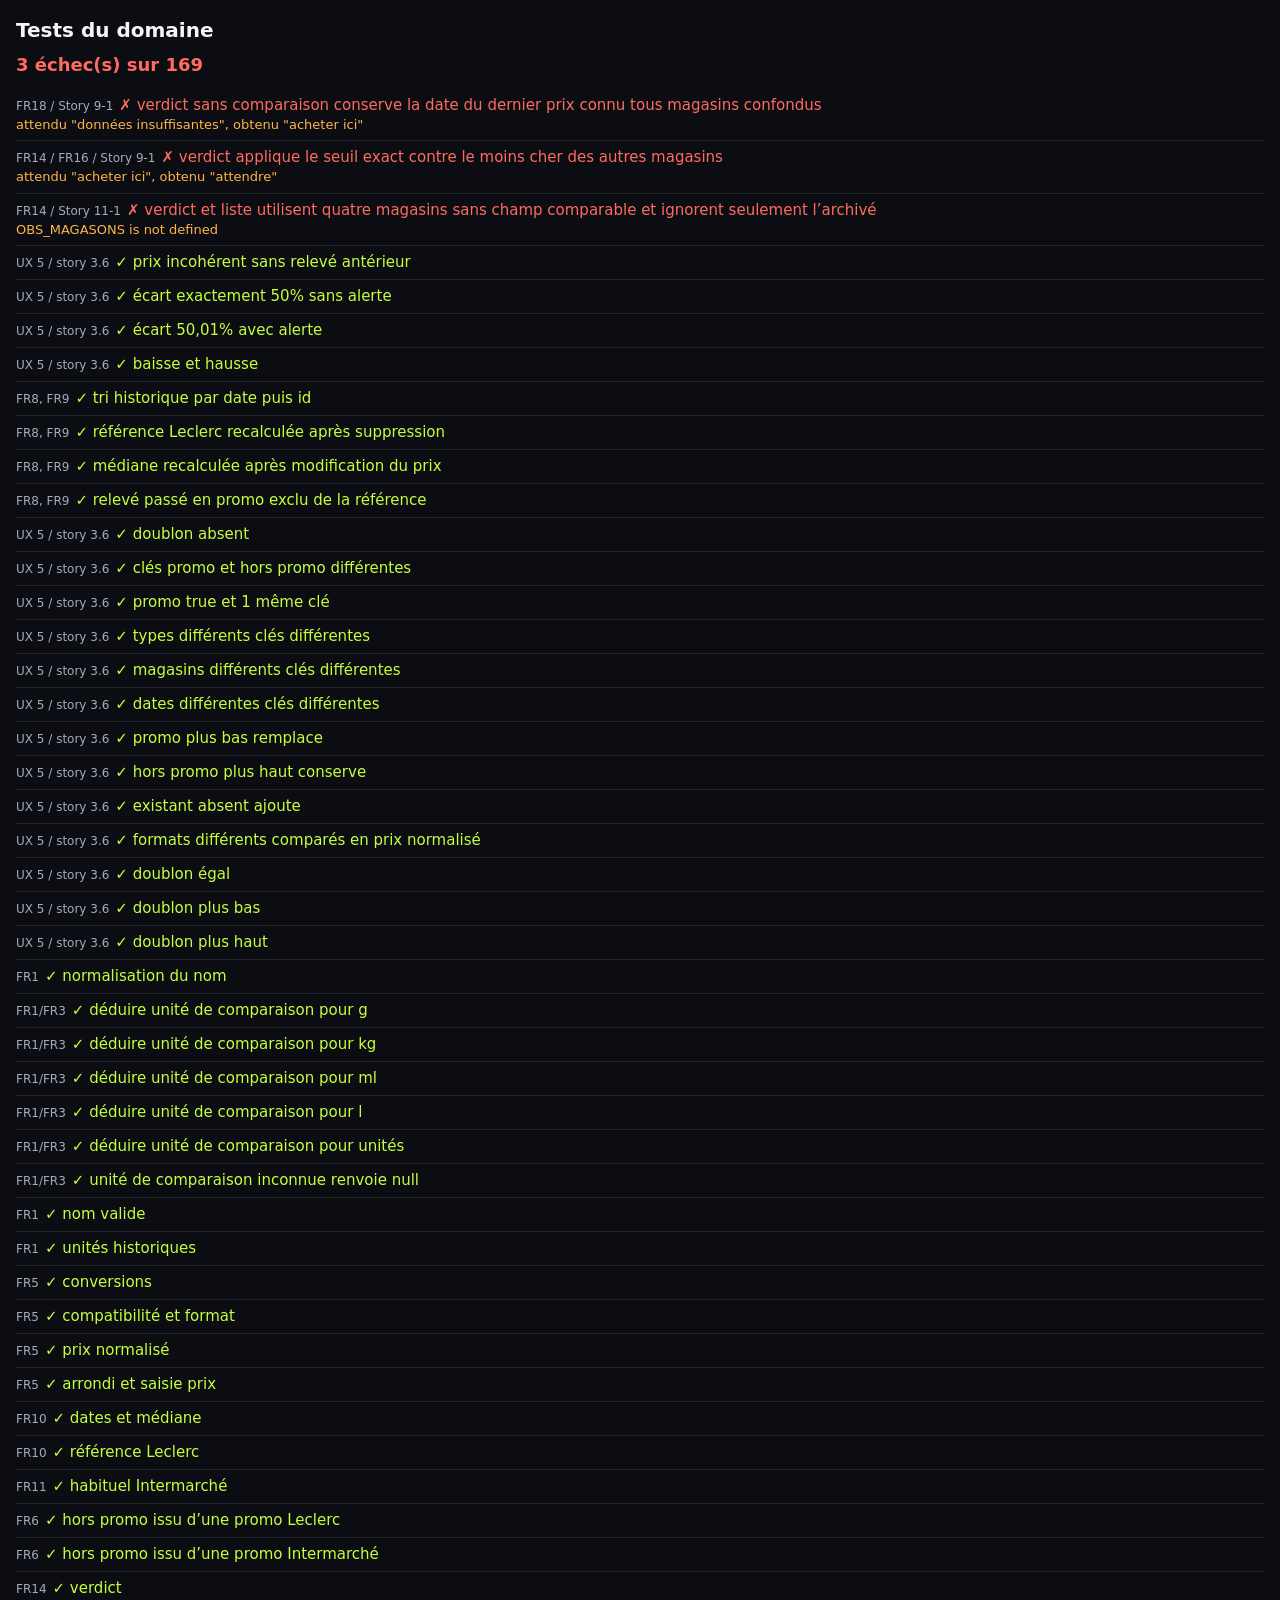
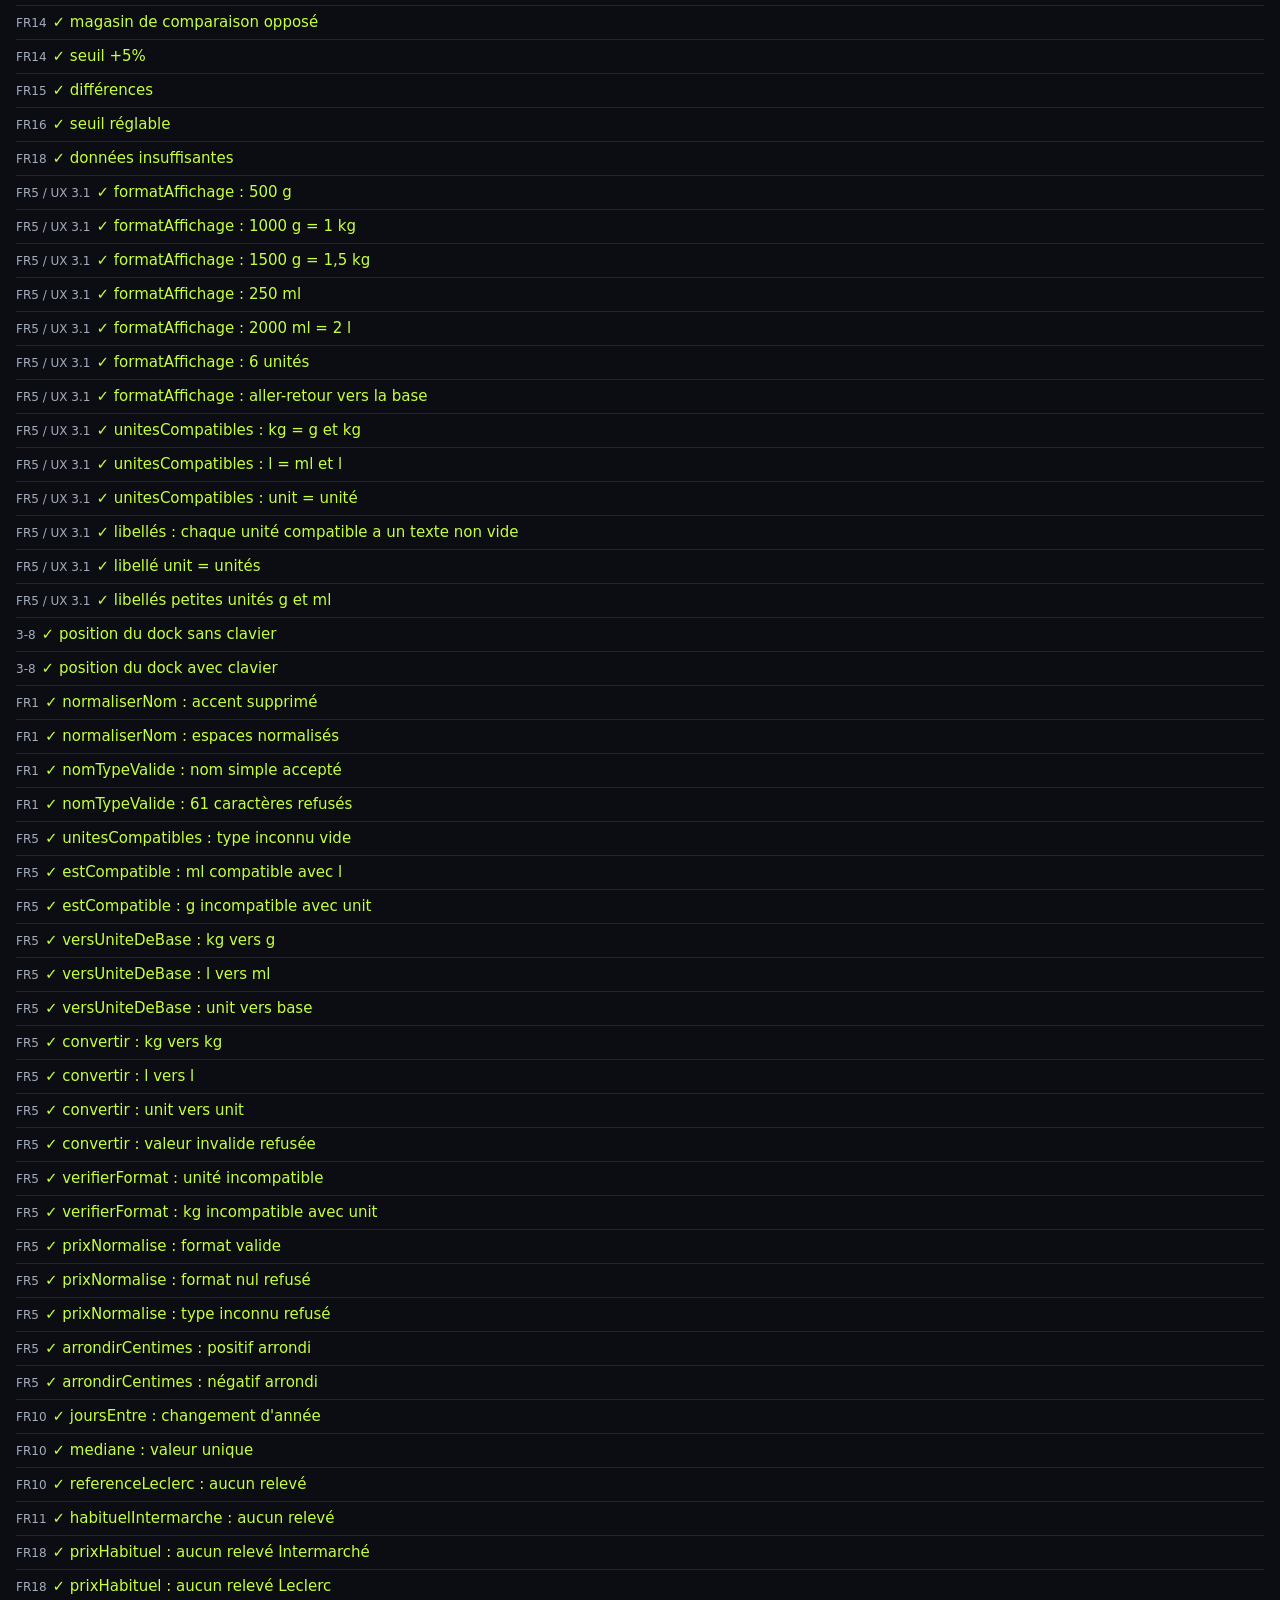
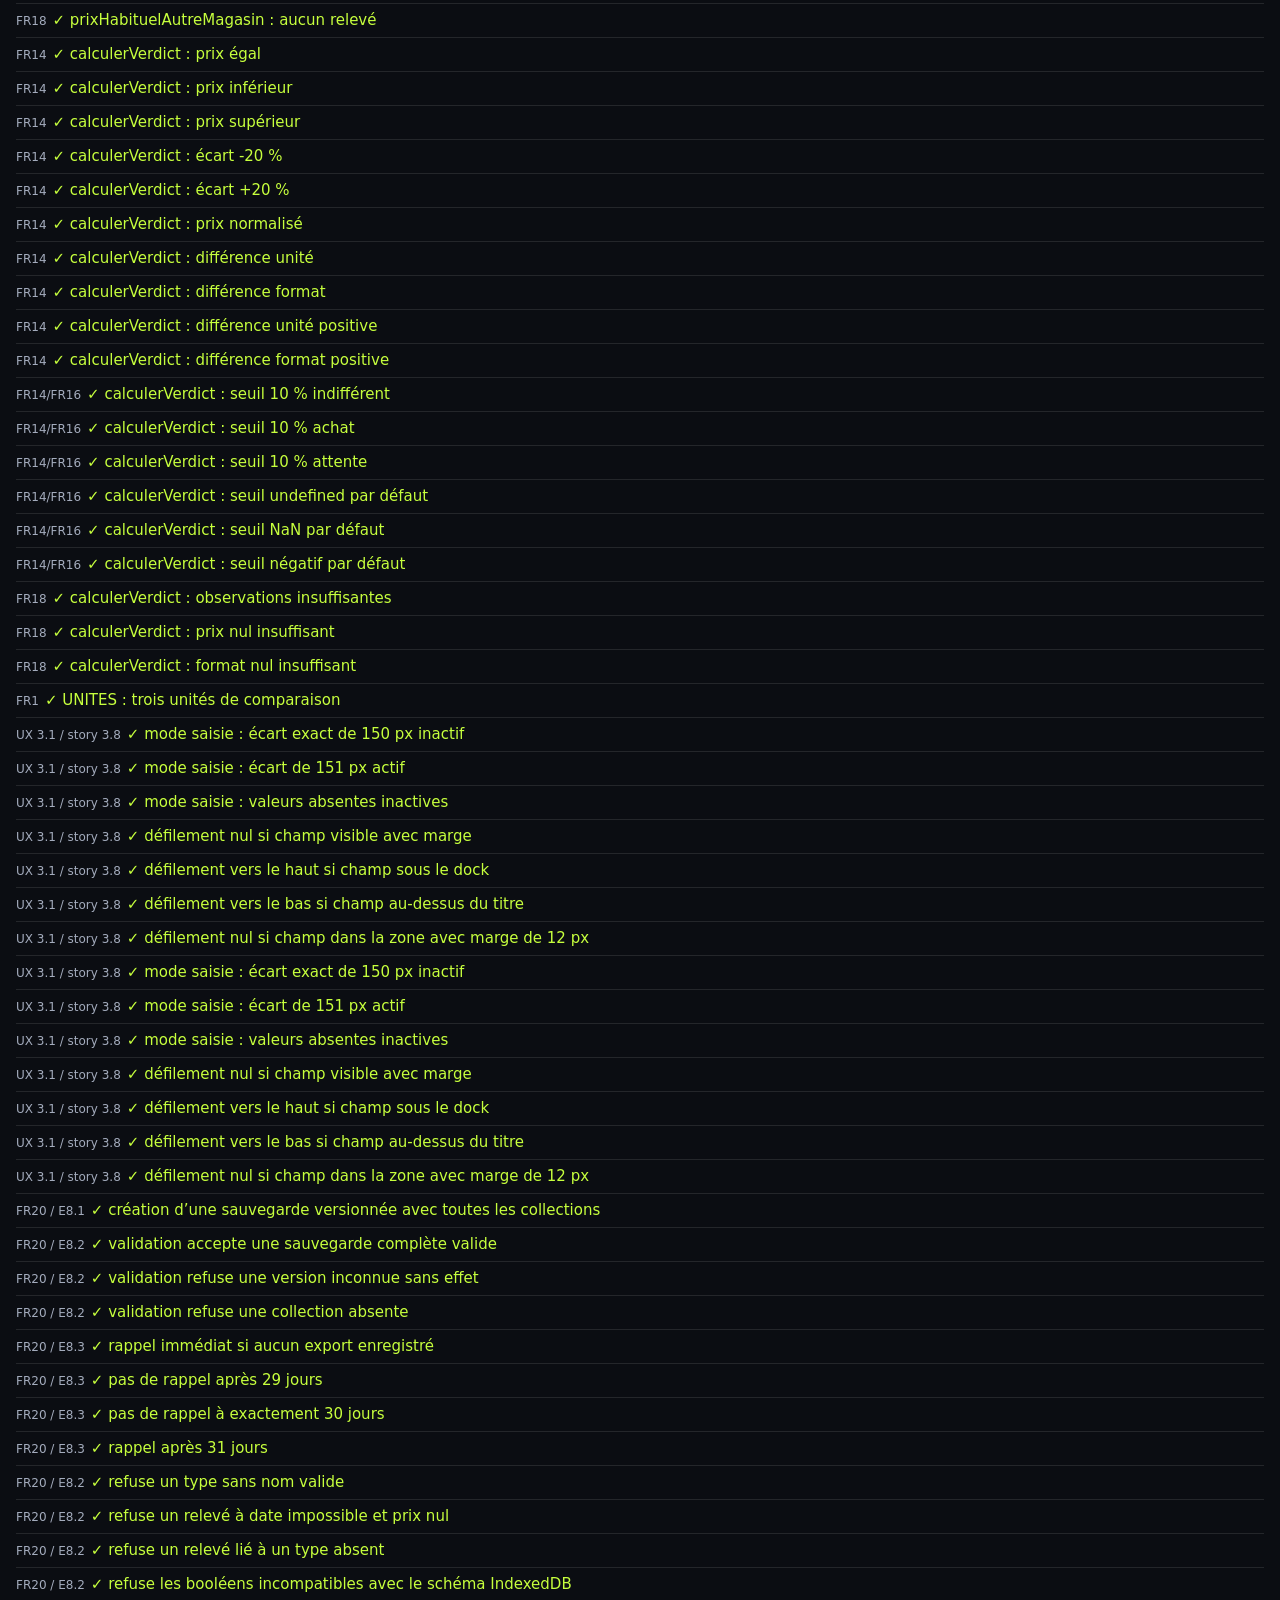
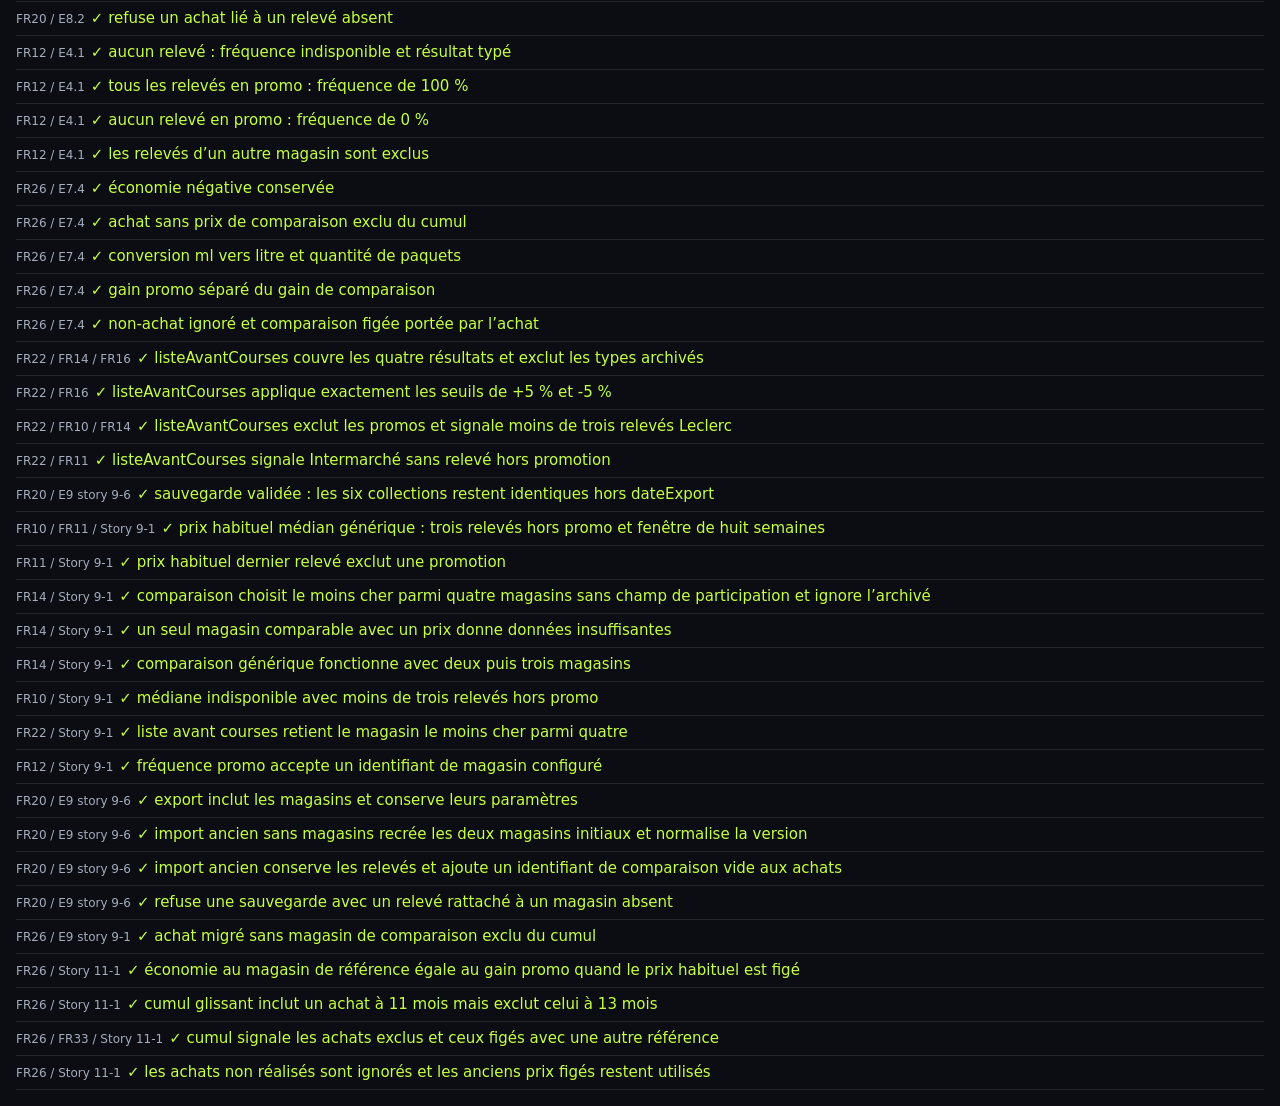
==== tests.html @ b7e66ee5 "Lot J — 11-1 : comparaisons et cumuls d’économies" ====
<!DOCTYPE html>
<html lang="fr">
<head><meta charset="utf-8"><meta name="viewport" content="width=device-width, initial-scale=1"><title>Tests du domaine</title>
<style>
body { font: 15px/1.4 system-ui, sans-serif; background:#0B0D12; color:#F4F6FA; margin:0; padding:16px; }
h1 { font-size:20px; margin:0 0 8px; } #bilan { font-size:18px; font-weight:700; margin-bottom:12px; }
#bilan.ok,.ok { color:#C6FF3D; } #bilan.ko,.ko { color:#FF6B5E; } ul { list-style:none; padding:0; margin:0; }
li { padding:6px 0; border-bottom:1px solid rgba(255,255,255,.1); } .exi { color:#A4ACBD; font-size:12px; margin-right:6px; } .msg { display:block; font-size:13px; color:#FFB547; }
</style></head>
<body><h1>Tests du domaine</h1><div id="bilan">…</div><ul id="liste"></ul>
<script type="module">
const calculerPositionDock = await import('./domain.js').then(m => m.calculerPositionDock);
import { creerSauvegarde, validerSauvegarde, etatRappelExport } from './backup.js';
import { frequencePromos } from './domain.js';
import { modeSaisieActif, positionDefilement, VERDICT, UNITES, LIBELLE_UNITE, normaliserNom, nomTypeValide, deduireUniteComparaison, unitesCompatibles, estCompatible, versUniteDeBase, convertir, verifierFormat, arrondirCentimes, analyserPrixSaisie, formaterPrixEuros, formaterPrixNormalise, prixNormalise, joursEntre, mediane,  estPrixIncoherent, decisionDoublon, analyserDoublon, cleDoublon, formatAffichage, trierReleves, prixHabituelMagasin, trouverMagasinComparaison, calculerVerdictMagasins, listeAvantCoursesMagasins } from './domain.js';
const { calculerEconomieRealisee, calculerEconomieSur12Mois, calculerEconomieDepuisDebut, calculerEconomieParType, compterAchatsExclus, compterAchatsAutreMagasinReference } = await import('./domain.js');
const resultats={reussis:0,echecs:0,details:[]},lignes=[]; function test(exigence,nom,fn){let msg=null;try{fn()}catch(e){msg=e.message}if(msg){resultats.echecs++;resultats.details.push(exigence+' '+nom+' : '+msg)}else resultats.reussis++;lignes.push({ok:!msg,exigence,nom,msg});}
function egal(a,b,msg=''){if(JSON.stringify(a)!==JSON.stringify(b))throw new Error(msg+' attendu '+JSON.stringify(b)+', obtenu '+JSON.stringify(a));}
function proche(a,b,eps=1e-6){if(typeof a!=='number'||Math.abs(a-b)>eps)throw new Error('attendu ≈ '+b+', obtenu '+a);}
const LE='leclerc', IM='intermarche', AUJ='2026-10-04';
const MAGASINS_PAR_DEFAUT_TEST=[
 {id:LE,nom:'Leclerc',modePrixHabituel:'mediane',comparable:true,archive:false,ordre:1},
 {id:IM,nom:'Intermarché',modePrixHabituel:'dernier',comparable:true,archive:false,ordre:2}
];
const referenceLeclerc=(obs,unit,date)=>prixHabituelMagasin(obs,MAGASINS_PAR_DEFAUT_TEST[0],unit,date);
const habituelIntermarche=(obs,unit,date=AUJ)=>{const r=prixHabituelMagasin(obs,MAGASINS_PAR_DEFAUT_TEST[1],unit,date);return r.ok?{ok:true,magasin:r.magasin,type:r.type,valeur:r.valeur,date:r.date}:{ok:false,raison:r.raison,nbReleves:r.nbReleves,dernierConnu:r.dernierConnu};};
const autreMagasin=id=>id===LE?IM:id===IM?LE:null;
const prixHabituel=(obs,id,unit,date)=>{const m=MAGASINS_PAR_DEFAUT_TEST.find(x=>x.id===id);return m?prixHabituelMagasin(obs,m,unit,date):{ok:false,raison:'magasin-inconnu',nbReleves:0,dernierConnu:null};};
const prixHabituelAutreMagasin=(obs,id,unit,date)=>{const r=trouverMagasinComparaison({observations:obs,magasins:MAGASINS_PAR_DEFAUT_TEST,magasinCourant:id,typeUnit:unit,aujourdhui:date});return r.ok?r.habituel:{ok:false,raison:r.raison,nbReleves:0,dernierConnu:null};};
const calculerVerdict=args=>{const r=calculerVerdictMagasins({...args,magasinCourant:args.magasin,magasins:MAGASINS_PAR_DEFAUT_TEST});return {...r,autreMagasin:r.magasinComparaison,habituelAutre:r.habituelComparaison};};
const listeAvantCourses=(types,obs,seuil,date)=>listeAvantCoursesMagasins(types,obs,MAGASINS_PAR_DEFAUT_TEST,seuil,date);
test('UX 5 / story 3.6','prix incohérent sans relevé antérieur',()=>egal(estPrixIncoherent(100, null),false));
test('UX 5 / story 3.6','écart exactement 50% sans alerte',()=>{egal(estPrixIncoherent(150,100),false);egal(estPrixIncoherent(50,100),false);});
test('UX 5 / story 3.6','écart 50,01% avec alerte',()=>egal(estPrixIncoherent(150.01,100),true));
test('UX 5 / story 3.6','baisse et hausse',()=>{egal(estPrixIncoherent(49,100),true);egal(estPrixIncoherent(149,100),false);egal(estPrixIncoherent(151,100),true);});
test('FR8, FR9','tri historique par date puis id',()=>{const r=trierReleves([{id:2,date:'2026-10-01'},{id:5,date:'2026-10-02'},{id:4,date:'2026-10-02'}]);egal(r.map(x=>x.id),[5,4,2]);});
test('FR8, FR9','référence Leclerc recalculée après suppression',()=>{const a=[{magasin:LE,date:'2026-09-01',prixCentimes:700,formatBase:1000},{magasin:LE,date:'2026-09-08',prixCentimes:900,formatBase:1000},{magasin:LE,date:'2026-09-15',prixCentimes:800,formatBase:1000}];egal(referenceLeclerc(a,'kg',AUJ).valeur,800);egal(referenceLeclerc(a.slice(1),'kg',AUJ).ok,false);});
test('FR8, FR9','médiane recalculée après modification du prix',()=>{const a=[{magasin:LE,date:'2026-09-01',prixCentimes:700,formatBase:1000},{magasin:LE,date:'2026-09-08',prixCentimes:900,formatBase:1000},{magasin:LE,date:'2026-09-15',prixCentimes:1100,formatBase:1000}];egal(referenceLeclerc(a,'kg',AUJ).valeur,900);a[1].prixCentimes=1000;egal(referenceLeclerc(a,'kg',AUJ).valeur,1000);});
test('FR8, FR9','relevé passé en promo exclu de la référence',()=>{const a=[{magasin:LE,date:'2026-09-01',prixCentimes:700,formatBase:1000},{magasin:LE,date:'2026-09-08',prixCentimes:900,formatBase:1000},{magasin:LE,date:'2026-09-15',prixCentimes:800,formatBase:1000},{magasin:LE,date:'2026-09-20',prixCentimes:100,formatBase:1000,promo:true}];egal(referenceLeclerc(a,'kg',AUJ).valeur,800);});
test('UX 5 / story 3.6','doublon absent',()=>egal(decisionDoublon(null,100),'ajouter'));
test('UX 5 / story 3.6','clés promo et hors promo différentes',()=>{const a=cleDoublon({type:1,magasin:LE,date:AUJ,promo:0}),b=cleDoublon({type:1,magasin:LE,date:AUJ,promo:1});if(JSON.stringify(a)===JSON.stringify(b))throw new Error('clés identiques');});
test('UX 5 / story 3.6','promo true et 1 même clé',()=>egal(cleDoublon({type:1,magasin:LE,date:AUJ,promo:true}),cleDoublon({type:1,magasin:LE,date:AUJ,promo:1})));
test('UX 5 / story 3.6','types différents clés différentes',()=>{const a=cleDoublon({type:1,magasin:LE,date:AUJ,promo:0}),b=cleDoublon({type:2,magasin:LE,date:AUJ,promo:0});if(JSON.stringify(a)===JSON.stringify(b))throw new Error('clés identiques');});
test('UX 5 / story 3.6','magasins différents clés différentes',()=>{const a=cleDoublon({type:1,magasin:LE,date:AUJ,promo:0}),b=cleDoublon({type:1,magasin:IM,date:AUJ,promo:0});if(JSON.stringify(a)===JSON.stringify(b))throw new Error('clés identiques');});
test('UX 5 / story 3.6','dates différentes clés différentes',()=>{const a=cleDoublon({type:1,magasin:LE,date:AUJ,promo:0}),b=cleDoublon({type:1,magasin:LE,date:'2026-10-05',promo:0});if(JSON.stringify(a)===JSON.stringify(b))throw new Error('clés identiques');});
test('UX 5 / story 3.6','promo plus bas remplace',()=>egal(analyserDoublon({prixCentimes:900,format:1000,promo:true},{prixCentimes:600,format:1000,promo:true},'kg').decision,'remplacer'));
test('UX 5 / story 3.6','hors promo plus haut conserve',()=>egal(analyserDoublon({prixCentimes:900,format:1000,promo:false},{prixCentimes:950,format:1000,promo:false},'kg').decision,'conserver'));
test('UX 5 / story 3.6','existant absent ajoute',()=>egal(analyserDoublon(null,{prixCentimes:600,format:1000,promo:true},'kg').decision,'ajouter'));
test('UX 5 / story 3.6','formats différents comparés en prix normalisé',()=>{const r=analyserDoublon({prixCentimes:450,format:500},{prixCentimes:800,format:1000},'kg');egal(r.nExistant,900);egal(r.nNouveau,800);egal(r.decision,'remplacer');});

test('UX 5 / story 3.6','doublon égal',()=>egal(decisionDoublon(100,100),'remplacer'));
test('UX 5 / story 3.6','doublon plus bas',()=>egal(decisionDoublon(100,90),'remplacer'));
test('UX 5 / story 3.6','doublon plus haut',()=>egal(decisionDoublon(100,110),'conserver'));
const obs=(magasin,date,prixCentimes,formatBase=1000,promo=false)=>({magasin,date,prixCentimes,formatBase,promo});
test('FR1','normalisation du nom',()=>{egal(normaliserNom('CAFÉ Moulu'),'cafe moulu');egal(normaliserNom('  café   moulu '),'cafe moulu');});
test('FR1/FR3','déduire unité de comparaison pour g',()=>egal(deduireUniteComparaison('g'),'kg'));
test('FR1/FR3','déduire unité de comparaison pour kg',()=>egal(deduireUniteComparaison('kg'),'kg'));
test('FR1/FR3','déduire unité de comparaison pour ml',()=>egal(deduireUniteComparaison('ml'),'l'));
test('FR1/FR3','déduire unité de comparaison pour l',()=>egal(deduireUniteComparaison('l'),'l'));
test('FR1/FR3','déduire unité de comparaison pour unités',()=>egal(deduireUniteComparaison('unit'),'unit'));
test('FR1/FR3','unité de comparaison inconnue renvoie null',()=>egal(deduireUniteComparaison('invalide'),null));
test('FR1','nom valide',()=>{egal(nomTypeValide('Café'),true);egal(nomTypeValide('   '),false);egal(nomTypeValide('a'.repeat(60)),true);egal(nomTypeValide('a'.repeat(61)),false);});
test('FR1','unités historiques',()=>egal(UNITES.join(','),'kg,l,unit'));
test('FR5','conversions',()=>{egal(versUniteDeBase(500,'g'),500);egal(versUniteDeBase(.5,'kg'),500);egal(versUniteDeBase(1.5,'l'),1500);egal(versUniteDeBase(6,'unit'),6);egal(convertir(500,'g','kg'),.5);egal(convertir(750,'ml','l'),.75);});
test('FR5','compatibilité et format',()=>{egal(unitesCompatibles('kg'),['g','kg']);egal(estCompatible('kg','g'),true);egal(estCompatible('kg','l'),false);egal(verifierFormat('kg',500,'g'),{ok:true,formatBase:500});});
test('FR5','prix normalisé',()=>{egal(prixNormalise(399,500,'kg'),{ok:true,centimesParUnite:798});egal(prixNormalise(250,500,'l'),{ok:true,centimesParUnite:500});});
test('FR5','arrondi et saisie prix',()=>{egal(arrondirCentimes(0.5),1);egal(arrondirCentimes(-.5),-1);egal(analyserPrixSaisie('7,98'),798);egal(analyserPrixSaisie('7.98'),798);egal(analyserPrixSaisie('7,999'),800);egal(analyserPrixSaisie('0'),null);egal(formaterPrixEuros(798),'7,98 €');egal(formaterPrixNormalise(798,'kg'),'7,98 €/kg');});
test('FR10','dates et médiane',()=>{egal(joursEntre('2026-08-09',AUJ),56);egal(joursEntre('2026-10-05',AUJ),-1);egal(Number.isNaN(joursEntre('2026-02-30','2026-03-01')),true);egal(mediane([700,900,720]),720);egal(mediane([700,720,740,760]),730);});
test('FR10','référence Leclerc',()=>{const o=[obs(LE,'2026-09-06',700),obs(LE,'2026-09-13',900),obs(LE,'2026-09-20',720),obs(LE,'2026-09-21',400,1000,true)];const r=referenceLeclerc(o,'kg',AUJ);egal(r.ok,true);egal(r.valeur,720);egal(r.nbReleves,3);});
test('FR11','habituel Intermarché',()=>{egal(habituelIntermarche([obs(IM,'2026-07-10',700),obs(IM,'2026-09-12',720),obs(IM,'2026-09-12',500,1000,true)],'kg'),{ok:true,magasin:IM,type:'dernier',valeur:720,date:'2026-09-12'});});
test('FR6','hors promo issu d’une promo Leclerc',()=>{const o=[obs(LE,'2026-09-01',600,1000,true),obs(LE,'2026-09-01',800,1000,false),obs(LE,'2026-09-10',900),obs(LE,'2026-09-20',700),obs(IM,'2026-09-12',1000)];const r=referenceLeclerc(o,'kg',AUJ);egal(r.ok,true);egal(r.valeur,800);});
test('FR6','hors promo issu d’une promo Intermarché',()=>{const o=[obs(IM,'2026-09-12',900,1000,true),obs(IM,'2026-09-12',1100,1000,false)];const r=habituelIntermarche(o,'kg');egal(r.ok,true);egal(r.valeur,1100);});
test('FR14','verdict',()=>{const o=[obs(IM,'2026-09-12',1000)];const v=calculerVerdict({prixCentimes:950,formatBase:1000,typeUnit:'kg',magasin:LE,observations:o,aujourdhui:AUJ,seuilPct:5});egal(v.resultat,VERDICT.ACHETER_ICI);proche(v.ecart,-.05);});
test('FR14','magasin de comparaison opposé',()=>{egal(autreMagasin(LE),IM);egal(autreMagasin(IM),LE);egal(autreMagasin('inconnu'),null);});
test('FR14','seuil +5%',()=>{const v=calculerVerdict({prixCentimes:1050,formatBase:1000,typeUnit:'kg',magasin:LE,observations:[obs(IM,'2026-09-12',1000)],aujourdhui:AUJ,seuilPct:5});egal(v.resultat,VERDICT.ATTENDRE);});
test('FR15','différences',()=>{const v=calculerVerdict({prixCentimes:400,formatBase:500,typeUnit:'kg',magasin:LE,observations:[obs(IM,'2026-09-12',1000)],aujourdhui:AUJ,seuilPct:5});egal(v.differenceUniteCentimes,-200);egal(v.differenceFormatCentimes,-100);});
test('FR16','seuil réglable',()=>{const o=[obs(IM,'2026-09-12',1000)];egal(calculerVerdict({prixCentimes:950,formatBase:1000,typeUnit:'kg',magasin:LE,observations:o,aujourdhui:AUJ,seuilPct:10}).resultat,VERDICT.INDIFFERENT);});
test('FR18','données insuffisantes',()=>{const v=calculerVerdict({prixCentimes:800,formatBase:1000,typeUnit:'kg',magasin:LE,observations:[],aujourdhui:AUJ,seuilPct:5});egal(v.resultat,VERDICT.INSUFFISANT);});
const verdictLe=(prixCentimes,extra={})=>calculerVerdict({prixCentimes,formatBase:1000,typeUnit:'kg',magasin:LE,observations:[obs(IM,'2026-09-12',1000)],aujourdhui:AUJ,seuilPct:5,...extra});
test('FR5 / UX 3.1','formatAffichage : 500 g',()=>egal(formatAffichage(500,'kg'),{valeur:'500',unite:'g'}));
test('FR5 / UX 3.1','formatAffichage : 1000 g = 1 kg',()=>egal(formatAffichage(1000,'kg'),{valeur:'1',unite:'kg'}));
test('FR5 / UX 3.1','formatAffichage : 1500 g = 1,5 kg',()=>egal(formatAffichage(1500,'kg'),{valeur:'1,5',unite:'kg'}));
test('FR5 / UX 3.1','formatAffichage : 250 ml',()=>egal(formatAffichage(250,'l'),{valeur:'250',unite:'ml'}));
test('FR5 / UX 3.1','formatAffichage : 2000 ml = 2 l',()=>egal(formatAffichage(2000,'l'),{valeur:'2',unite:'l'}));
test('FR5 / UX 3.1','formatAffichage : 6 unités',()=>egal(formatAffichage(6,'unit'),{valeur:'6',unite:'unit'}));
test('FR5 / UX 3.1','formatAffichage : aller-retour vers la base',()=>{for(const [base,type] of [[500,'kg'],[1000,'kg'],[1500,'kg'],[250,'l'],[2000,'l'],[6,'unit']]){const a=formatAffichage(base,type);egal(versUniteDeBase(Number(a.valeur.replace(',','.')),a.unite),base);}});
test('FR5 / UX 3.1','unitesCompatibles : kg = g et kg',()=>egal(unitesCompatibles('kg'),['g','kg']));
test('FR5 / UX 3.1','unitesCompatibles : l = ml et l',()=>egal(unitesCompatibles('l'),['ml','l']));
test('FR5 / UX 3.1','unitesCompatibles : unit = unité',()=>egal(unitesCompatibles('unit'),['unit']));
test('FR5 / UX 3.1','libellés : chaque unité compatible a un texte non vide',()=>{for(const type of UNITES)for(const u of unitesCompatibles(type))if(typeof LIBELLE_UNITE[u]!=='string'||!LIBELLE_UNITE[u].trim())throw new Error('libellé absent pour '+u);});
test('FR5 / UX 3.1','libellé unit = unités',()=>egal(LIBELLE_UNITE.unit,'unités'));
test('FR5 / UX 3.1','libellés petites unités g et ml',()=>egal([LIBELLE_UNITE.g,LIBELLE_UNITE.ml],['g','ml']));
test('3-8','position du dock sans clavier',()=>{if(typeof calculerPositionDock!=='function')throw new Error('fonction calculerPositionDock absente');egal(calculerPositionDock({hauteurFenetre:844,offsetTop:0,hauteurVisible:844,hauteurDock:150,hauteurOnglets:76,zoneSecurite:12}),{clavierInset:0,bottomDock:100,topDock:594,bottomAnnulation:278});});
test('3-8','position du dock avec clavier',()=>{if(typeof calculerPositionDock!=='function')throw new Error('fonction calculerPositionDock absente');egal(calculerPositionDock({hauteurFenetre:844,offsetTop:0,hauteurVisible:500,hauteurDock:150,hauteurOnglets:76,zoneSecurite:12}),{clavierInset:344,bottomDock:444,topDock:250,bottomAnnulation:622});});
const extraTests=[
()=>egal(normaliserNom('Café'),'cafe'),()=>egal(normaliserNom('  A  B  '),'a b'),()=>egal(nomTypeValide('x'),true),()=>egal(nomTypeValide('a'.repeat(61)),false),
()=>egal(unitesCompatibles('xx'),[]),()=>egal(estCompatible('l','ml'),true),()=>egal(estCompatible('unit','g'),false),()=>egal(versUniteDeBase(2,'kg'),2000),()=>egal(versUniteDeBase(2,'l'),2000),()=>egal(versUniteDeBase(1,'unit'),1),
()=>egal(convertir(1,'kg','kg'),1),()=>egal(convertir(1,'l','l'),1),()=>egal(convertir(1,'unit','unit'),1),()=>egal(convertir(NaN,'kg','g'),null),()=>egal(verifierFormat('l',500,'g').erreur,'format-incompatible'),()=>egal(verifierFormat('unit',2,'kg').erreur,'format-incompatible'),
()=>egal(prixNormalise(399,500,'kg').ok,true),()=>egal(prixNormalise(399,0,'kg').erreur,'format-invalide'),()=>egal(prixNormalise(399,500,'xx').erreur,'type-inconnu'),()=>egal(arrondirCentimes(332.4),332),()=>egal(arrondirCentimes(-332.4),-332),
()=>egal(joursEntre('2025-12-31','2026-01-01'),1),()=>egal(mediane([5]),5),()=>egal(referenceLeclerc([],'kg',AUJ).dernierConnu,null),()=>egal(habituelIntermarche([],'kg').dernierConnu,null),()=>egal(prixHabituel([],IM,'kg',AUJ).ok,false),
()=>egal(prixHabituel([],LE,'kg',AUJ).ok,false),()=>egal(prixHabituelAutreMagasin([],LE,'kg',AUJ).ok,false),()=>egal(verdictLe(1000).resultat,VERDICT.INDIFFERENT),()=>egal(verdictLe(900).resultat,VERDICT.ACHETER_ICI),()=>egal(verdictLe(1100).resultat,VERDICT.ATTENDRE),
()=>proche(verdictLe(800).ecart,-.2),()=>proche(verdictLe(1200).ecart,.2),()=>egal(verdictLe(400,{formatBase:500}).prixJourNormalise,800),()=>egal(verdictLe(400,{formatBase:500}).differenceUniteCentimes,-200),()=>egal(verdictLe(400,{formatBase:500}).differenceFormatCentimes,-100),
()=>egal(verdictLe(600,{formatBase:500}).differenceUniteCentimes,200),()=>egal(verdictLe(600,{formatBase:500}).differenceFormatCentimes,100),()=>egal(verdictLe(950,{seuilPct:10}).resultat,VERDICT.INDIFFERENT),()=>egal(verdictLe(890,{seuilPct:10}).resultat,VERDICT.ACHETER_ICI),()=>egal(verdictLe(1100,{seuilPct:10}).resultat,VERDICT.ATTENDRE),
()=>egal(verdictLe(950,{seuilPct:undefined}).resultat,VERDICT.ACHETER_ICI),()=>egal(verdictLe(950,{seuilPct:NaN}).resultat,VERDICT.ACHETER_ICI),()=>egal(verdictLe(951,{seuilPct:-3}).resultat,VERDICT.INDIFFERENT),()=>egal(verdictLe(800,{observations:[]}).resultat,VERDICT.INSUFFISANT),()=>egal(verdictLe(0).resultat,VERDICT.INSUFFISANT),()=>egal(verdictLe(800,{formatBase:0}).resultat,VERDICT.INSUFFISANT),()=>egal(UNITES.length,3)
];extraTests.forEach((fn,i)=>test(i<4?'FR1':i<21?'FR5':i<24?'FR10':i<25?'FR11':i<28?'FR18':i<38?'FR14':i<44?'FR14/FR16':i<47?'FR18':'FR1',["normaliserNom : accent supprimé","normaliserNom : espaces normalisés","nomTypeValide : nom simple accepté","nomTypeValide : 61 caractères refusés","unitesCompatibles : type inconnu vide","estCompatible : ml compatible avec l","estCompatible : g incompatible avec unit","versUniteDeBase : kg vers g","versUniteDeBase : l vers ml","versUniteDeBase : unit vers base","convertir : kg vers kg","convertir : l vers l","convertir : unit vers unit","convertir : valeur invalide refusée","verifierFormat : unité incompatible","verifierFormat : kg incompatible avec unit","prixNormalise : format valide","prixNormalise : format nul refusé","prixNormalise : type inconnu refusé","arrondirCentimes : positif arrondi","arrondirCentimes : négatif arrondi","joursEntre : changement d'année","mediane : valeur unique","referenceLeclerc : aucun relevé","habituelIntermarche : aucun relevé","prixHabituel : aucun relevé Intermarché","prixHabituel : aucun relevé Leclerc","prixHabituelAutreMagasin : aucun relevé","calculerVerdict : prix égal","calculerVerdict : prix inférieur","calculerVerdict : prix supérieur","calculerVerdict : écart -20 %","calculerVerdict : écart +20 %","calculerVerdict : prix normalisé","calculerVerdict : différence unité","calculerVerdict : différence format","calculerVerdict : différence unité positive","calculerVerdict : différence format positive","calculerVerdict : seuil 10 % indifférent","calculerVerdict : seuil 10 % achat","calculerVerdict : seuil 10 % attente","calculerVerdict : seuil undefined par défaut","calculerVerdict : seuil NaN par défaut","calculerVerdict : seuil négatif par défaut","calculerVerdict : observations insuffisantes","calculerVerdict : prix nul insuffisant","calculerVerdict : format nul insuffisant","UNITES : trois unités de comparaison"][i],fn));

/* UX 3.1 / story 3.8 — mode clavier et défilement */
test('UX 3.1 / story 3.8','mode saisie : écart exact de 150 px inactif',()=>egal(modeSaisieActif(800,650),false));
test('UX 3.1 / story 3.8','mode saisie : écart de 151 px actif',()=>egal(modeSaisieActif(800,649),true));
test('UX 3.1 / story 3.8','mode saisie : valeurs absentes inactives',()=>{egal(modeSaisieActif(undefined,500),false);egal(modeSaisieActif(800,undefined),false);});
test('UX 3.1 / story 3.8','défilement nul si champ visible avec marge',()=>egal(positionDefilement({top:120,bottom:180},100,300,12),0));
test('UX 3.1 / story 3.8','défilement vers le haut si champ sous le dock',()=>egal(positionDefilement({top:260,bottom:320},100,300,12),32));
test('UX 3.1 / story 3.8','défilement vers le bas si champ au-dessus du titre',()=>egal(positionDefilement({top:60,bottom:100},100,300,12),-52));
test('UX 3.1 / story 3.8','défilement nul si champ dans la zone avec marge de 12 px',()=>egal(positionDefilement({top:112,bottom:288},100,300,12),0));

/* UX 3.1 / story 3.8 — mode clavier et défilement */
test('UX 3.1 / story 3.8','mode saisie : écart exact de 150 px inactif',()=>egal(modeSaisieActif(800,650),false));
test('UX 3.1 / story 3.8','mode saisie : écart de 151 px actif',()=>egal(modeSaisieActif(800,649),true));
test('UX 3.1 / story 3.8','mode saisie : valeurs absentes inactives',()=>{egal(modeSaisieActif(undefined,500),false);egal(modeSaisieActif(800,undefined),false);});
test('UX 3.1 / story 3.8','défilement nul si champ visible avec marge',()=>egal(positionDefilement({top:120,bottom:180},100,300,12),0));
test('UX 3.1 / story 3.8','défilement vers le haut si champ sous le dock',()=>egal(positionDefilement({top:260,bottom:320},100,300,12),32));
test('UX 3.1 / story 3.8','défilement vers le bas si champ au-dessus du titre',()=>egal(positionDefilement({top:60,bottom:100},100,300,12),-52));
test('UX 3.1 / story 3.8','défilement nul si champ dans la zone avec marge de 12 px',()=>egal(positionDefilement({top:112,bottom:288},100,300,12),0));
/* FR20 / E8.1 — export JSON versionné et validation avant restauration */

test('FR20 / E8.1','création d’une sauvegarde versionnée avec toutes les collections',()=>{const p=creerSauvegarde({schemaVersion:1,types:[{id:1}],articles:[{codeBarres:'123'}],releves:[{id:2}],achats:[{id:3}],reglages:[{cle:'seuilIndifference',valeur:5}],dateExport:'2026-10-10'});egal(p.schemaVersion,1);egal(p.types.length,1);egal(p.articles.length,1);egal(p.releves.length,1);egal(p.achats.length,1);egal(p.reglages.length,1);egal(p.magasins.length,0);egal(p.dateExport,'2026-10-10');});
test('FR20 / E8.2','validation accepte une sauvegarde complète valide',()=>{const p={schemaVersion:1,dateExport:'2026-10-10',types:[],articles:[],releves:[],achats:[],reglages:[],magasins:[{id:'leclerc',nom:'Leclerc',nomNormalise:'leclerc',enseigne:'Leclerc',localisation:'',couleur:'#5B8CFF',modePrixHabituel:'mediane',comparable:true,archive:false,ordre:1},{id:'intermarche',nom:'Intermarché',nomNormalise:'intermarche',enseigne:'Intermarché',localisation:'',couleur:'#FF6B5E',modePrixHabituel:'dernier',comparable:true,archive:false,ordre:2}]};const r=validerSauvegarde(p,1);egal(r.ok,true);});
test('FR20 / E8.2','validation refuse une version inconnue sans effet',()=>{const p={schemaVersion:99,dateExport:'2026-10-10',types:[],articles:[],releves:[],achats:[],reglages:[]};const r=validerSauvegarde(p,1);egal(r.ok,false);if(!r.erreur)throw new Error('message d’erreur absent');});
test('FR20 / E8.2','validation refuse une collection absente',()=>{const p={schemaVersion:1,dateExport:'2026-10-10',types:[],articles:[],releves:[],achats:[],reglages:[]};delete p.achats;egal(validerSauvegarde(p,1).ok,false);});
/* FR20 / E8.3 — rappel d'export calculé sur des dates simulées */
test('FR20 / E8.3','rappel immédiat si aucun export enregistré',()=>egal(etatRappelExport(null,'2026-10-10',30),'jamais'));
test('FR20 / E8.3','pas de rappel après 29 jours',()=>egal(etatRappelExport('2026-09-11','2026-10-10',30),'ok'));
test('FR20 / E8.3','pas de rappel à exactement 30 jours',()=>egal(etatRappelExport('2026-09-10','2026-10-10',30),'ok'));
test('FR20 / E8.3','rappel après 31 jours',()=>egal(etatRappelExport('2026-09-09','2026-10-10',30),'retard'));
/* FR12 / E4.1 — fréquence des promotions par magasin */
/* Relecture adverse E8.2 : la validation doit contrôler les enregistrements, pas seulement les tableaux. */
test('FR20 / E8.2','refuse un type sans nom valide',()=>{const p={schemaVersion:1,dateExport:'2026-10-11',types:[{id:1,nom:'',nomNormalise:'',unite:'kg',archive:0}],articles:[],releves:[],achats:[],reglages:[]};egal(validerSauvegarde(p,1).ok,false);});
test('FR20 / E8.2','refuse un relevé à date impossible et prix nul',()=>{const p={schemaVersion:1,dateExport:'2026-10-11',types:[],articles:[],releves:[{id:1,type:1,magasin:'leclerc',date:'2026-02-30',prixCentimes:0,format:1000,promo:0}],achats:[],reglages:[]};egal(validerSauvegarde(p,1).ok,false);});
test('FR20 / E8.2','refuse un relevé lié à un type absent',()=>{const p={schemaVersion:1,dateExport:'2026-10-11',types:[],articles:[],releves:[{id:1,type:99,magasin:'leclerc',date:'2026-10-10',prixCentimes:100,format:1000,promo:0}],achats:[],reglages:[]};egal(validerSauvegarde(p,1).ok,false);});
test('FR20 / E8.2','refuse les booléens incompatibles avec le schéma IndexedDB',()=>{const p={schemaVersion:1,dateExport:'2026-10-11',types:[{id:1,nom:'Café',nomNormalise:'cafe',unite:'kg',archive:0}],articles:[],releves:[{id:1,type:1,magasin:'leclerc',date:'2026-10-10',prixCentimes:100,format:1000,promo:true}],achats:[],reglages:[]};egal(validerSauvegarde(p,1).ok,false);});
test('FR20 / E8.2','refuse un achat lié à un relevé absent',()=>{const p={schemaVersion:1,dateExport:'2026-10-11',types:[{id:1,nom:'Café',nomNormalise:'cafe',unite:'kg',archive:0}],articles:[],releves:[],achats:[{id:1,type:1,observation:99,magasin:'leclerc',date:'2026-10-10',achete:1,quantite:1,prixPayeCentimes:100,format:1000,prixComparaisonCentimes:null,prixHabituelMemeMagasinCentimes:null}],reglages:[]};egal(validerSauvegarde(p,1).ok,false);});
test('FR12 / E4.1','aucun relevé : fréquence indisponible et résultat typé',()=>{const r=frequencePromos([],'leclerc');egal(r.ok,false);egal(r.raison,'aucun-releve');egal(r.nbReleves,0);egal(r.pourcentage,null);});
test('FR12 / E4.1','tous les relevés en promo : fréquence de 100 %',()=>{const r=frequencePromos([{magasin:'leclerc',promo:1},{magasin:'leclerc',promo:true},{magasin:'leclerc',promo:1}],'leclerc');egal(r.ok,true);egal(r.nbPromos,3);egal(r.nbReleves,3);egal(r.pourcentage,100);});
test('FR12 / E4.1','aucun relevé en promo : fréquence de 0 %',()=>{const r=frequencePromos([{magasin:'intermarche',promo:0},{magasin:'intermarche',promo:false}],'intermarche');egal(r.ok,true);egal(r.nbPromos,0);egal(r.nbReleves,2);egal(r.pourcentage,0);});
test('FR12 / E4.1','les relevés d’un autre magasin sont exclus',()=>{const r=frequencePromos([{magasin:'leclerc',promo:1},{magasin:'intermarche',promo:0}],'leclerc');egal(r.nbPromos,1);egal(r.nbReleves,1);});
test('FR26 / E7.4','économie négative conservée',()=>{const r=calculerEconomieRealisee({achete:1,quantite:1,prixPayeCentimes:1200,format:1000,prixComparaisonCentimes:1000,prixHabituelMemeMagasinCentimes:1500},'kg');egal(r.ok,true);egal(r.compte,true);egal(r.economieCentimes,-200);});
test('FR26 / E7.4','achat sans prix de comparaison exclu du cumul',()=>{const r=calculerEconomieRealisee({achete:1,quantite:2,prixPayeCentimes:300,format:500,prixComparaisonCentimes:null,prixHabituelMemeMagasinCentimes:400},'kg');egal(r.ok,true);egal(r.compte,false);egal(r.exclu,true);egal(r.raison,'comparaison-indisponible');});
test('FR26 / E7.4','conversion ml vers litre et quantité de paquets',()=>{const r=calculerEconomieRealisee({achete:1,quantite:2,prixPayeCentimes:150,format:500,prixComparaisonCentimes:400,prixHabituelMemeMagasinCentimes:400},'l');egal(r.ok,true);egal(r.economieCentimes,100);});
test('FR26 / E7.4','gain promo séparé du gain de comparaison',()=>{const r=calculerEconomieRealisee({achete:1,quantite:2,prixPayeCentimes:200,format:500,prixComparaisonCentimes:500,prixHabituelMemeMagasinCentimes:600},'kg');egal(r.economieCentimes,100);egal(r.gainPromoCentimes,200);});
test('FR26 / E7.4','non-achat ignoré et comparaison figée portée par l’achat',()=>{const non=calculerEconomieRealisee({achete:0,quantite:5,prixPayeCentimes:100,format:1000,prixComparaisonCentimes:500,prixHabituelMemeMagasinCentimes:600},'kg');egal(non.compte,false);egal(non.raison,'non-achat');const achat=calculerEconomieRealisee({achete:1,quantite:1,prixPayeCentimes:300,format:1000,prixComparaisonCentimes:500,prixHabituelMemeMagasinCentimes:null},'kg');egal(achat.economieCentimes,200);egal(achat.gainPromoCentimes,null);});

 // FR22 / FR14 / FR16 — liste comparative avant les courses.
const typesListe=[{id:101,unite:'kg',archive:0},{id:102,unite:'kg',archive:0},{id:103,unite:'kg',archive:0},{id:104,unite:'kg',archive:0},{id:105,unite:'kg',archive:1}];
const obsListe=[
 ...[1,2,3].map(n=>({type:101,magasin:LE,date:'2026-10-0'+n,prixCentimes:100,format:1000,promo:0})),{type:101,magasin:IM,date:'2026-10-03',prixCentimes:120,format:1000,promo:0},
 ...[1,2,3].map(n=>({type:102,magasin:LE,date:'2026-10-0'+n,prixCentimes:100,format:1000,promo:0})),{type:102,magasin:IM,date:'2026-10-03',prixCentimes:90,format:1000,promo:0},
 ...[1,2,3].map(n=>({type:103,magasin:LE,date:'2026-10-0'+n,prixCentimes:100,format:1000,promo:0})),{type:103,magasin:IM,date:'2026-10-03',prixCentimes:100,format:1000,promo:0},
 {type:104,magasin:LE,date:'2026-10-03',prixCentimes:100,format:1000,promo:0},{type:104,magasin:LE,date:'2026-10-03',prixCentimes:1,format:1000,promo:1},{type:104,magasin:IM,date:'2026-10-03',prixCentimes:110,format:1000,promo:0},
 {type:105,magasin:LE,date:'2026-10-03',prixCentimes:10,format:1000,promo:0}
];
test('FR22 / FR14 / FR16','listeAvantCourses couvre les quatre résultats et exclut les types archivés',()=>{
 const r=listeAvantCourses(typesListe,obsListe,5,'2026-10-04');
 egal(r.map(x=>x.resultat),['leclerc','intermarche','indifferent','donnees-insuffisantes']);
 egal(r.some(x=>x.typeId===105),false); egal(r[0].prixNormaliseCentimes,100); egal(r[0].dateDernierPrix,null);
});
test('FR22 / FR16','listeAvantCourses applique exactement les seuils de +5 % et -5 %',()=>{
 const types=[{id:1,unite:'kg',archive:0},{id:2,unite:'kg',archive:0}];
 const observations=[
  ...[1,2,3].map(n=>({type:1,magasin:LE,date:'2026-10-0'+n,prixCentimes:100,format:1000,promo:0})),
  {type:1,magasin:IM,date:'2026-10-03',prixCentimes:95,format:1000,promo:0},
  ...[1,2,3].map(n=>({type:2,magasin:LE,date:'2026-10-0'+n,prixCentimes:95,format:1000,promo:0})),
  {type:2,magasin:IM,date:'2026-10-03',prixCentimes:100,format:1000,promo:0}
 ];
 const r=listeAvantCourses(types,observations,5,'2026-10-04');
 egal(r.map(x=>x.resultat),['intermarche','leclerc']);
});
test('FR22 / FR10 / FR14','listeAvantCourses exclut les promos et signale moins de trois relevés Leclerc',()=>{
 const r=listeAvantCourses([{id:1,unite:'kg',archive:0}],[
 {type:1,magasin:LE,date:'2026-10-03',prixCentimes:100,format:1000,promo:0},{type:1,magasin:LE,date:'2026-10-03',prixCentimes:1,format:1000,promo:1},
 {type:1,magasin:IM,date:'2026-10-03',prixCentimes:110,format:1000,promo:0}
 ],5,'2026-10-04')[0];
 egal(r.resultat,'donnees-insuffisantes'); egal(r.dateDernierPrix,'2026-10-03');
});
test('FR22 / FR11','listeAvantCourses signale Intermarché sans relevé hors promotion',()=>{
 const r=listeAvantCourses([{id:1,unite:'kg',archive:0}],[
 ...[1,2,3].map(n=>({type:1,magasin:LE,date:'2026-10-0'+n,prixCentimes:100,format:1000,promo:0})),
 {type:1,magasin:IM,date:'2026-10-03',prixCentimes:1,format:1000,promo:1}
 ],5,'2026-10-04')[0];
 egal(r.resultat,'donnees-insuffisantes');
});


 // FR20 / Story 8.2 — aller-retour en mémoire, sans IndexedDB.
test('FR20 / E9 story 9-6','sauvegarde validée : les six collections restent identiques hors dateExport',()=>{
 const collections={
  types:[{id:1,nom:'Café',nomNormalise:'cafe',unite:'kg',archive:0},{id:2,nom:'Lait',nomNormalise:'lait',unite:'l',archive:0}],
  articles:[{codeBarres:'9990001112223',type:1,marque:'Test',nom:'Café moulu',format:250}],
  releves:[
   {id:1,type:1,magasin:LE,date:'2026-10-13',prixCentimes:250,format:250,promo:1},
   {id:2,type:1,magasin:LE,date:'2026-10-13',prixCentimes:300,format:250,promo:0},
   {id:3,type:2,magasin:IM,date:'2026-10-13',prixCentimes:180,format:1000,promo:0}
  ],
  achats:[{id:1,type:1,observation:2,magasin:LE,date:'2026-10-13',achete:1,quantite:2,prixPayeCentimes:290,format:250,prixComparaisonCentimes:320,prixHabituelMemeMagasinCentimes:300,magasinComparaison:''}],
  reglages:[{cle:'seuilIndifference',valeur:8}],
  magasins:[
   {id:LE,nom:'Leclerc',nomNormalise:'leclerc',enseigne:'Leclerc',localisation:'',couleur:'#5B8CFF',modePrixHabituel:'mediane',comparable:true,archive:false,ordre:1},
   {id:IM,nom:'Intermarché',nomNormalise:'intermarche',enseigne:'Intermarché',localisation:'',couleur:'#FF6B5E',modePrixHabituel:'dernier',comparable:true,archive:false,ordre:2}
  ]
 };
 const payload=creerSauvegarde({schemaVersion:1,...collections,dateExport:'2026-10-13'});
 const validation=validerSauvegarde(payload,1);
 egal(validation.ok,true);
 for(const cle of ['types','articles','releves','achats','reglages','magasins'])egal(validation.valeur[cle],collections[cle],cle);
 egal(payload.dateExport,'2026-10-13');
});


/* FR10 / FR11 / FR14 / FR18 / Story 9-1 — règles génériques pour magasins configurables. */
const MAGASINS_TEST = [
 {id:'a',nom:'Marché A',modePrixHabituel:'mediane',archive:false,ordre:1},
 {id:'b',nom:'Marché B',modePrixHabituel:'dernier',archive:false,ordre:2},
 {id:'c',nom:'Marché C',modePrixHabituel:'dernier',archive:false,ordre:3},
 {id:'d',nom:'Marché D',modePrixHabituel:'dernier',archive:false,ordre:4},
 {id:'e',nom:'Marché E',modePrixHabituel:'dernier',archive:true,ordre:5}
];
const OBS_MAGASINS = [
 ...[1,2,3].map((n)=>({id:n,type:1,magasin:'a',date:'2026-10-0'+n,prixCentimes:1000,format:1000,promo:0})),
 {id:4,type:1,magasin:'a',date:'2026-10-03',prixCentimes:2000,format:1000,promo:1},
 {id:5,type:1,magasin:'b',date:'2026-10-03',prixCentimes:900,format:1000,promo:0},
 {id:6,type:1,magasin:'c',date:'2026-10-03',prixCentimes:800,format:1000,promo:0},
 {id:7,type:1,magasin:'d',date:'2026-10-03',prixCentimes:100,format:1000,promo:0},
 {id:8,type:1,magasin:'e',date:'2026-10-03',prixCentimes:50,format:1000,promo:0}
];
test('FR10 / FR11 / Story 9-1','prix habituel médian générique : trois relevés hors promo et fenêtre de huit semaines',()=>{const r=prixHabituelMagasin(OBS_MAGASINS,MAGASINS_TEST[0],'kg',AUJ);egal(r.ok,true);egal(r.type,'mediane');egal(r.valeur,1000);egal(r.nbReleves,3);});
test('FR11 / Story 9-1','prix habituel dernier relevé exclut une promotion',()=>{const r=prixHabituelMagasin(OBS_MAGASINS,MAGASINS_TEST[1],'kg',AUJ);egal(r.ok,true);egal(r.type,'dernier');egal(r.valeur,900);egal(r.date,'2026-10-03');});
test('FR14 / Story 9-1','comparaison choisit le moins cher parmi quatre magasins sans champ de participation et ignore l’archivé',()=>{const r=trouverMagasinComparaison({observations:OBS_MAGASINS,magasins:MAGASINS_TEST,magasinCourant:'a',typeUnit:'kg',aujourdhui:AUJ});egal(r.ok,true);egal(r.magasin.id,'d');});
test('FR14 / Story 9-1','un seul magasin comparable avec un prix donne données insuffisantes',()=>{const r=trouverMagasinComparaison({observations:OBS_MAGASINS,magasins:[MAGASINS_TEST[0]],magasinCourant:'a',typeUnit:'kg',aujourdhui:AUJ});egal(r.ok,false);});
test('FR14 / Story 9-1','comparaison générique fonctionne avec deux puis trois magasins',()=>{const deux=trouverMagasinComparaison({observations:OBS_MAGASINS,magasins:MAGASINS_TEST.slice(0,2),magasinCourant:'a',typeUnit:'kg',aujourdhui:AUJ});egal(deux.ok,true);egal(deux.magasin.id,'b');const trois=trouverMagasinComparaison({observations:OBS_MAGASINS,magasins:MAGASINS_TEST.slice(0,3),magasinCourant:'a',typeUnit:'kg',aujourdhui:AUJ});egal(trois.ok,true);egal(trois.magasin.id,'c');});
test('FR10 / Story 9-1','médiane indisponible avec moins de trois relevés hors promo',()=>{const r=prixHabituelMagasin(OBS_MAGASINS.filter(o=>o.magasin==='a').slice(0,2),MAGASINS_TEST[0],'kg',AUJ);egal(r.ok,false);egal(r.raison,'releves-insuffisants');});
test('FR18 / Story 9-1','verdict sans comparaison conserve la date du dernier prix connu tous magasins confondus',()=>{const magasins=[{id:'courant',modePrixHabituel:'mediane',comparable:true,archive:false,ordre:1},{id:'inactif',modePrixHabituel:'dernier',comparable:false,archive:false,ordre:2}];const observations=[{id:1,magasin:'courant',date:'2026-10-01',prixCentimes:1000,format:1000,promo:0},{id:2,magasin:'inactif',date:'2026-10-12',prixCentimes:900,format:1000,promo:0}];const r=calculerVerdictMagasins({prixCentimes:800,formatBase:1000,typeUnit:'kg',magasinCourant:'courant',magasins,observations,aujourdhui:AUJ,seuilPct:5});egal(r.resultat,VERDICT.INSUFFISANT);egal(r.dernierConnu,{date:'2026-10-12',magasin:'inactif'});});
test('FR14 / FR16 / Story 9-1','verdict applique le seuil exact contre le moins cher des autres magasins',()=>{const r=calculerVerdictMagasins({prixCentimes:760,formatBase:1000,typeUnit:'kg',magasinCourant:'a',magasins:MAGASINS_TEST,observations:OBS_MAGASINS,aujourdhui:AUJ,seuilPct:5});egal(r.magasinComparaison,'d');egal(r.resultat,VERDICT.ACHETER_ICI);});
test('FR22 / Story 9-1','liste avant courses retient le magasin le moins cher parmi quatre',()=>{const r=listeAvantCoursesMagasins([{id:1,unite:'kg',archive:0}],OBS_MAGASINS,MAGASINS_TEST,5,AUJ)[0];egal(r.resultat,'d');egal(r.magasin,'d');});
test('FR12 / Story 9-1','fréquence promo accepte un identifiant de magasin configuré',()=>{const r=frequencePromos([{magasin:'nouveau-magasin',promo:1},{magasin:'nouveau-magasin',promo:0}],'nouveau-magasin');egal(r.ok,true);egal(r.nbReleves,2);egal(r.pourcentage,50);});


/* FR20 / E9 story 9-2 et 9-6 — migration et sauvegardes avec magasins. */
test('FR20 / E9 story 9-6','export inclut les magasins et conserve leurs paramètres',()=>{const m=[{id:'leclerc-vannes',nom:'Leclerc Vannes',nomNormalise:'leclerc vannes',enseigne:'Leclerc',localisation:'Vannes',couleur:'#5B8CFF',modePrixHabituel:'mediane',comparable:true,archive:false,ordre:3},{id:'leclerc-rennes',nom:'Leclerc Rennes',nomNormalise:'leclerc rennes',enseigne:'Leclerc',localisation:'Rennes',couleur:'#FF6B5E',modePrixHabituel:'dernier',comparable:true,archive:false,ordre:4}];const p=creerSauvegarde({schemaVersion:2,types:[],articles:[],releves:[],achats:[],reglages:[],magasins:m,dateExport:'2026-10-18'});egal(p.magasins,m);});
test('FR20 / E9 story 9-6','import ancien sans magasins recrée les deux magasins initiaux et normalise la version',()=>{const p={schemaVersion:1,dateExport:'2026-10-18',types:[],articles:[],releves:[],achats:[],reglages:[]};const r=validerSauvegarde(p,2);egal(r.ok,true);egal(r.valeur.schemaVersion,2);egal(r.valeur.magasins.map(m=>m.id),['leclerc','intermarche']);});
test('FR20 / E9 story 9-6','import ancien conserve les relevés et ajoute un identifiant de comparaison vide aux achats',()=>{const p={schemaVersion:1,dateExport:'2026-10-18',types:[{id:1,nom:'Café',nomNormalise:'cafe',unite:'kg',archive:0}],articles:[],releves:[{id:1,type:1,magasin:'leclerc',date:'2026-10-10',prixCentimes:100,format:1000,promo:0}],achats:[{id:1,type:1,observation:1,magasin:'leclerc',date:'2026-10-10',achete:1,quantite:1,prixPayeCentimes:100,format:1000,prixComparaisonCentimes:120,prixHabituelMemeMagasinCentimes:120}],reglages:[]};const r=validerSauvegarde(p,2);egal(r.ok,true);egal(r.valeur.releves.length,1);egal(r.valeur.achats[0].magasinComparaison,'');});
test('FR20 / E9 story 9-6','refuse une sauvegarde avec un relevé rattaché à un magasin absent',()=>{const p={schemaVersion:2,dateExport:'2026-10-18',types:[],articles:[],releves:[{id:1,type:1,magasin:'absent',date:'2026-10-10',prixCentimes:100,format:1000,promo:0}],achats:[],reglages:[],magasins:[{id:'leclerc',nom:'Leclerc',nomNormalise:'leclerc',enseigne:'Leclerc',localisation:'',couleur:'#5B8CFF',modePrixHabituel:'mediane',comparable:true,archive:false,ordre:1}]};egal(validerSauvegarde(p,2).ok,false);});

test('FR26 / E9 story 9-1','achat migré sans magasin de comparaison exclu du cumul',()=>{const r=calculerEconomieRealisee({achete:1,quantite:1,prixPayeCentimes:100,format:1000,prixComparaisonCentimes:200,prixHabituelMemeMagasinCentimes:150,magasinComparaison:''},'kg');egal(r.ok,true);egal(r.compte,false);egal(r.exclu,true);egal(r.raison,'comparaison-indisponible');});

test('FR14 / Story 11-1','verdict et liste utilisent quatre magasins sans champ comparable et ignorent seulement l’archivé',()=>{
 const magasins=MAGASINS_TEST.map(({comparable,...m})=>m);
 const observations=OBS_MAGASONS.filter(o=>magasins.some(m=>m.id===o.magasin));
 const v=trouverMagasinComparaison({observations,magasins,magasinCourant:'a',typeUnit:'kg',aujourdhui:AUJ});
 egal(v.ok,true);egal(v.magasin.id,'d');
 const liste=listeAvantCoursesMagasins([{id:1,unite:'kg',archive:0}],observations,magasins,5,AUJ)[0];
 egal(liste.resultat,'d');
});
test('FR26 / Story 11-1','économie au magasin de référence égale au gain promo quand le prix habituel est figé',()=>{
 const a={achete:1,quantite:1,prixPayeCentimes:150,format:1000,prixComparaisonCentimes:200,prixHabituelMemeMagasinCentimes:200,magasinComparaison:'ref'};
 const r=calculerEconomieRealisee(a,'kg');egal(r.economieCentimes,50);egal(r.gainPromoCentimes,50);
});
test('FR26 / Story 11-1','cumul glissant inclut un achat à 11 mois mais exclut celui à 13 mois',()=>{
 const type=[{id:1,unite:'kg'}], base={type:1,achete:1,quantite:1,prixPayeCentimes:100,format:1000,prixComparaisonCentimes:200,prixHabituelMemeMagasinCentimes:150,magasinComparaison:'ref'};
 const r=calculerEconomieSur12Mois([{...base,id:1,date:'2025-11-04'},{...base,id:2,date:'2025-09-04'}],type,'2026-10-04','ref');
 egal(r.achatsComptes,1);egal(r.economieCentimes,100);egal(r.gainPromoCentimes,50);
});
test('FR26 / FR33 / Story 11-1','cumul signale les achats exclus et ceux figés avec une autre référence',()=>{
 const types=[{id:1,unite:'kg'}], achat={type:1,achete:1,quantite:1,prixPayeCentimes:100,format:1000,prixComparaisonCentimes:200,prixHabituelMemeMagasinCentimes:150,magasinComparaison:'ancienne',date:'2026-10-01'};
 const r=calculerEconomieDepuisDebut([achat,{...achat,id:2,magasinComparaison:'',prixComparaisonCentimes:null}],types,'2026-10-04','actuelle');
 egal(r.achatsComptes,1);egal(r.achatsExclus,1);egal(r.achatsAutreMagasinReference,1);
 egal(compterAchatsExclus([achat,{...achat,id:2,magasinComparaison:'',prixComparaisonCentimes:null}],types),1);
 egal(compterAchatsAutreMagasinReference([achat],types,'actuelle'),1);
 const parType=calculerEconomieParType([achat],types,1,'2026-10-01','2026-10-04','actuelle');egal(parType.economieCentimes,100);
});
test('FR26 / Story 11-1','les achats non réalisés sont ignorés et les anciens prix figés restent utilisés',()=>{
 const a={id:1,type:1,achete:1,quantite:1,prixPayeCentimes:100,format:1000,prixComparaisonCentimes:250,prixHabituelMemeMagasinCentimes:150,magasinComparaison:'ref',date:'2024-01-01'};
 const r=calculerEconomieDepuisDebut([a,{...a,id:2,achete:0}], [{id:1,unite:'kg'}], '2026-10-04','ref');
 egal(r.economieCentimes,150);egal(r.achatsComptes,1);
});

const ko=lignes.filter(r=>!r.ok), bilanTexte=ko.length?ko.length+' échec(s) sur '+lignes.length:'Tous les tests passent ('+lignes.length+')';
if(typeof document==='undefined'){console.log(bilanTexte);ko.forEach(r=>console.log('ÉCHEC ['+r.exigence+'] '+r.nom+' — '+r.msg));if(ko.length)process.exitCode=1;}
else{const bilan=document.getElementById('bilan');bilan.textContent=bilanTexte;bilan.className=ko.length?'ko':'ok';const ul=document.getElementById('liste');[...ko,...lignes.filter(r=>r.ok)].forEach(r=>{const li=document.createElement('li');li.className=r.ok?'ok':'ko';const ex=document.createElement('span');ex.className='exi';ex.textContent=r.exigence;li.append(ex,document.createTextNode((r.ok?'✓':'✗')+' '+r.nom));if(!r.ok){const m=document.createElement('span');m.className='msg';m.textContent=r.msg;li.append(m);}ul.append(li);});}
window.__resultats=resultats;
</script></body></html>
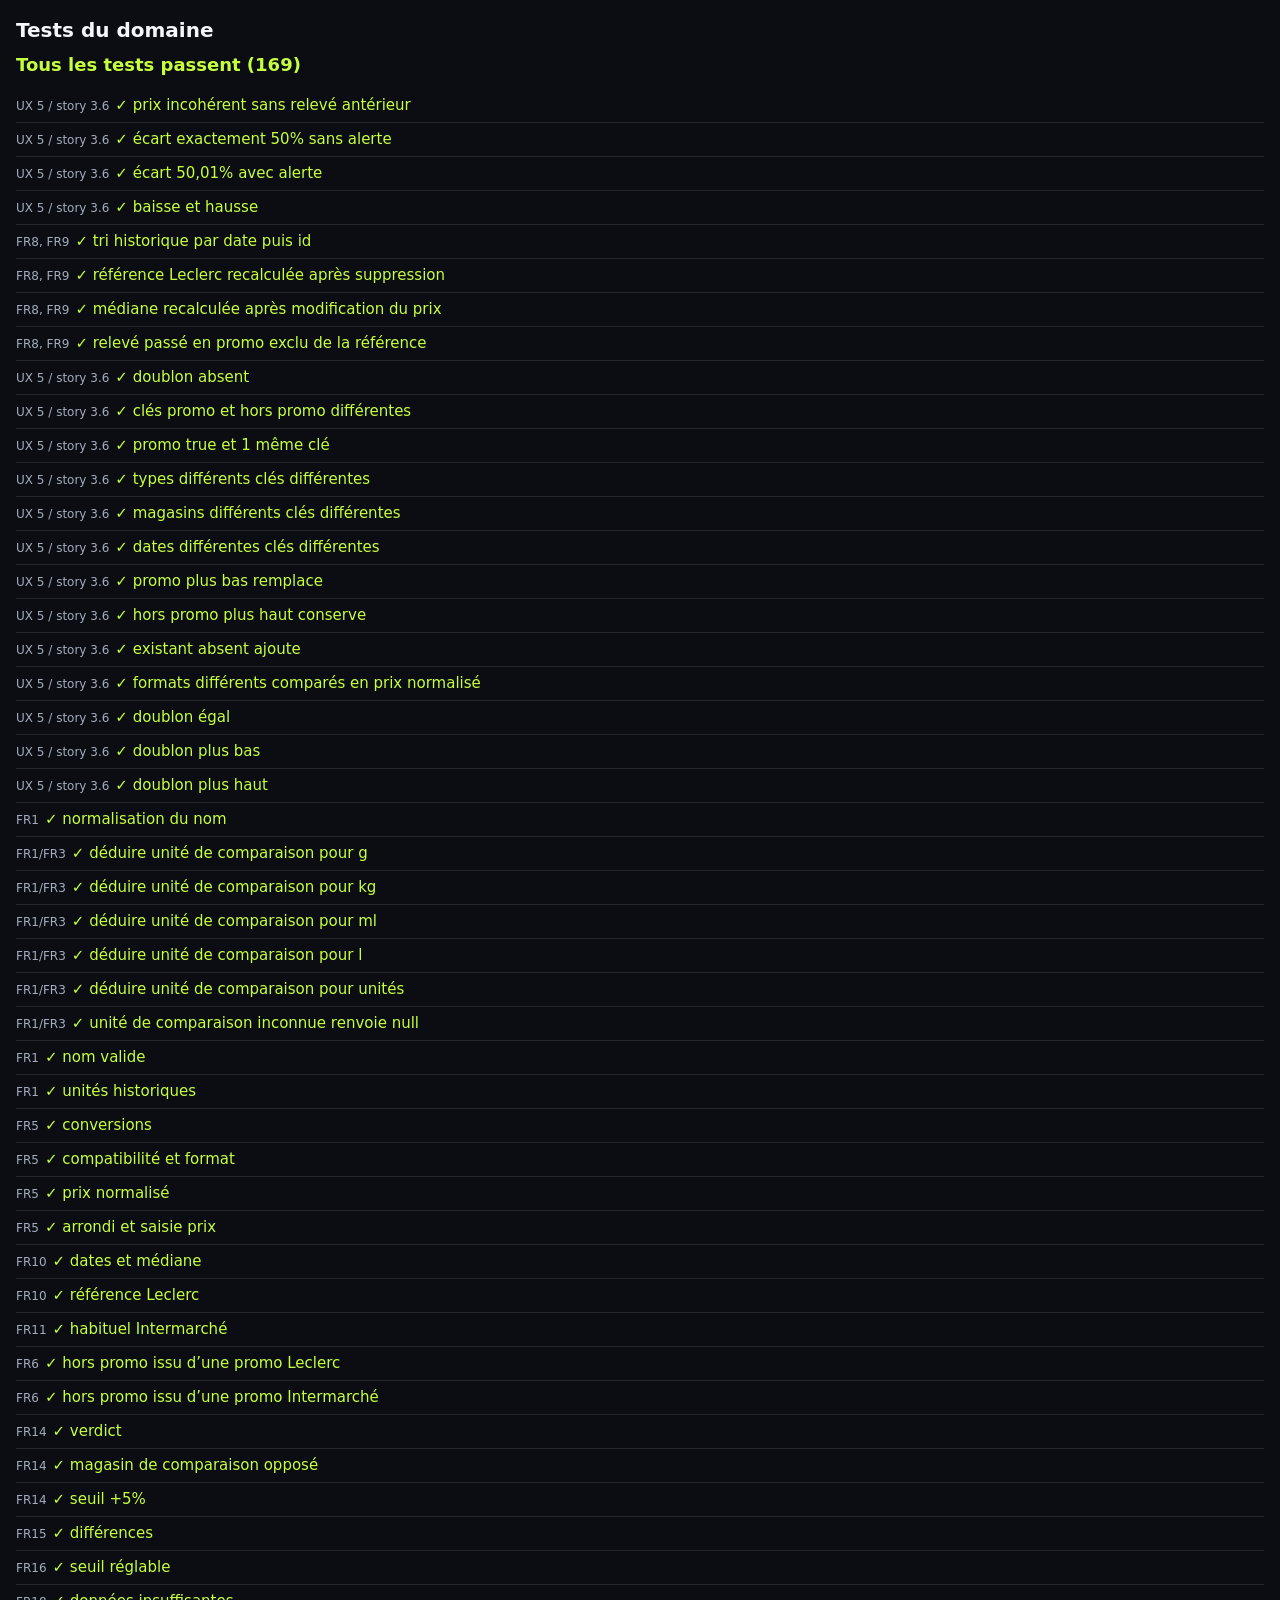
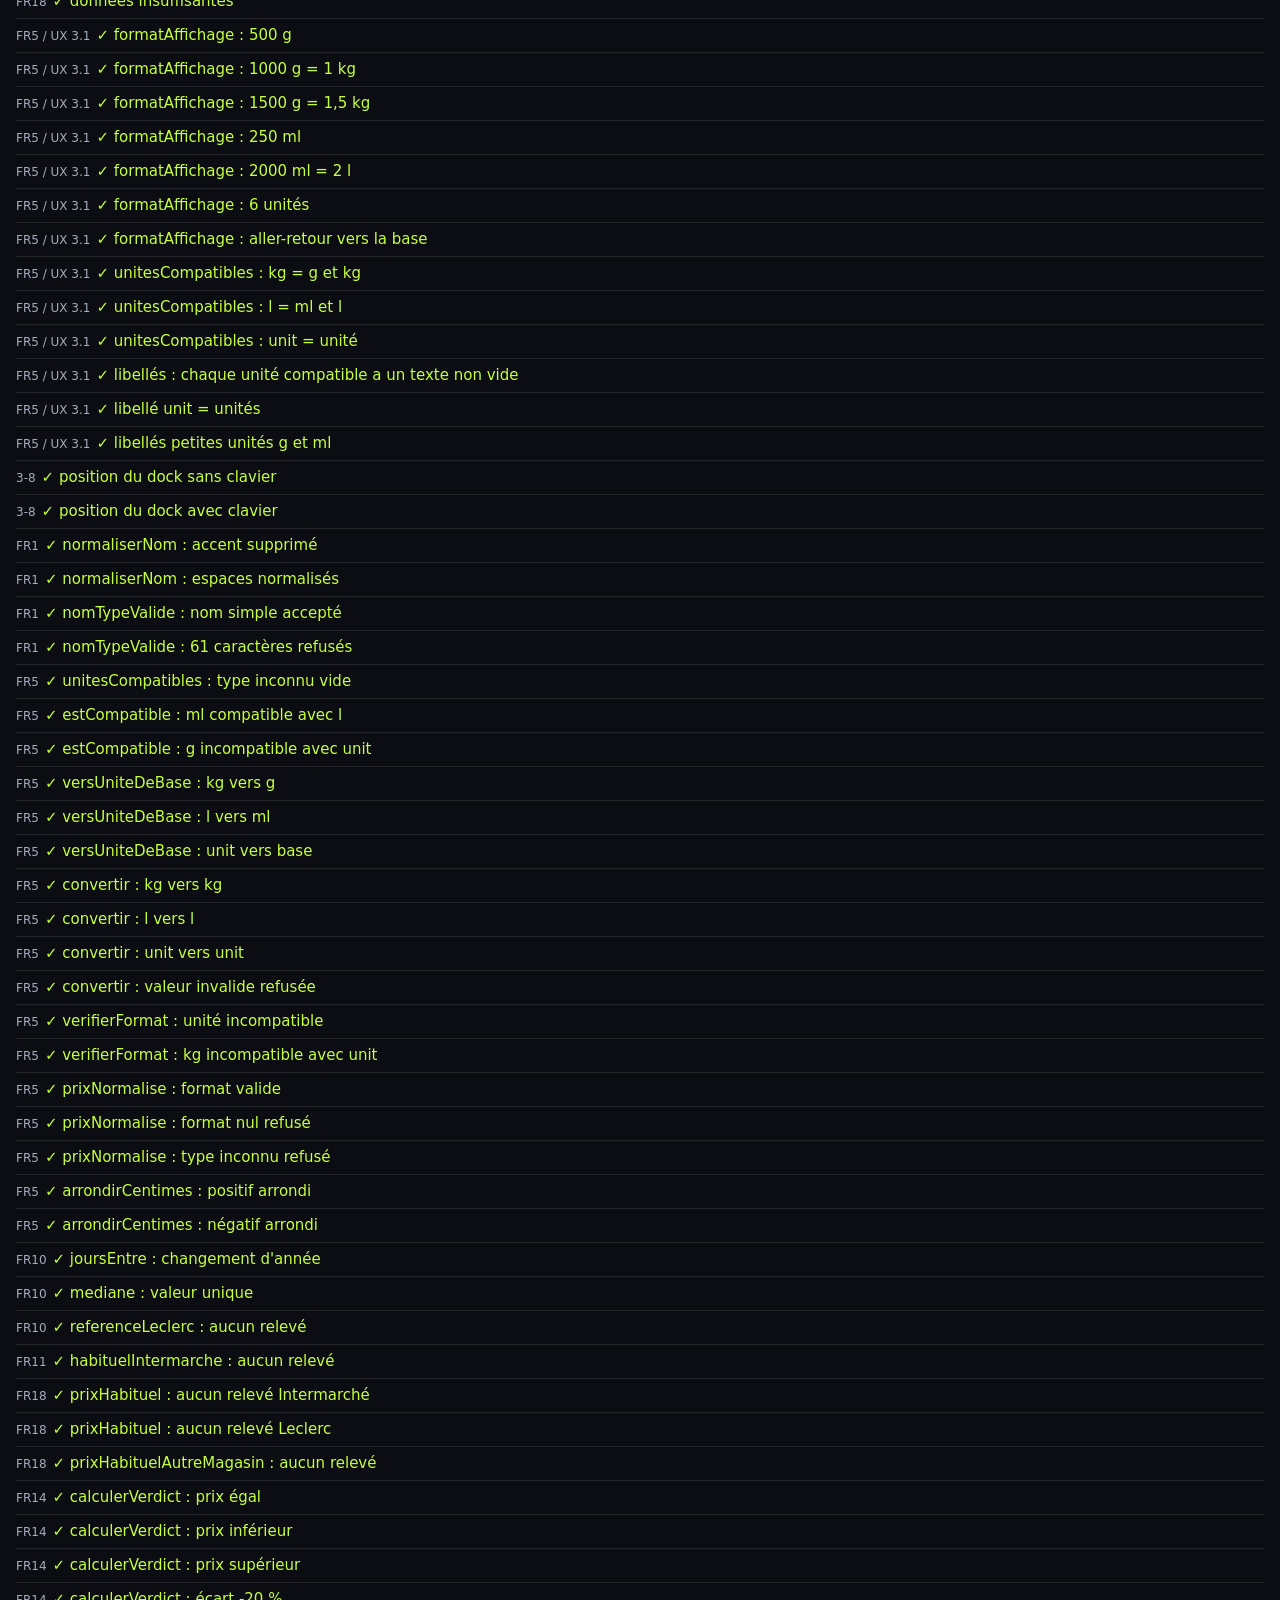
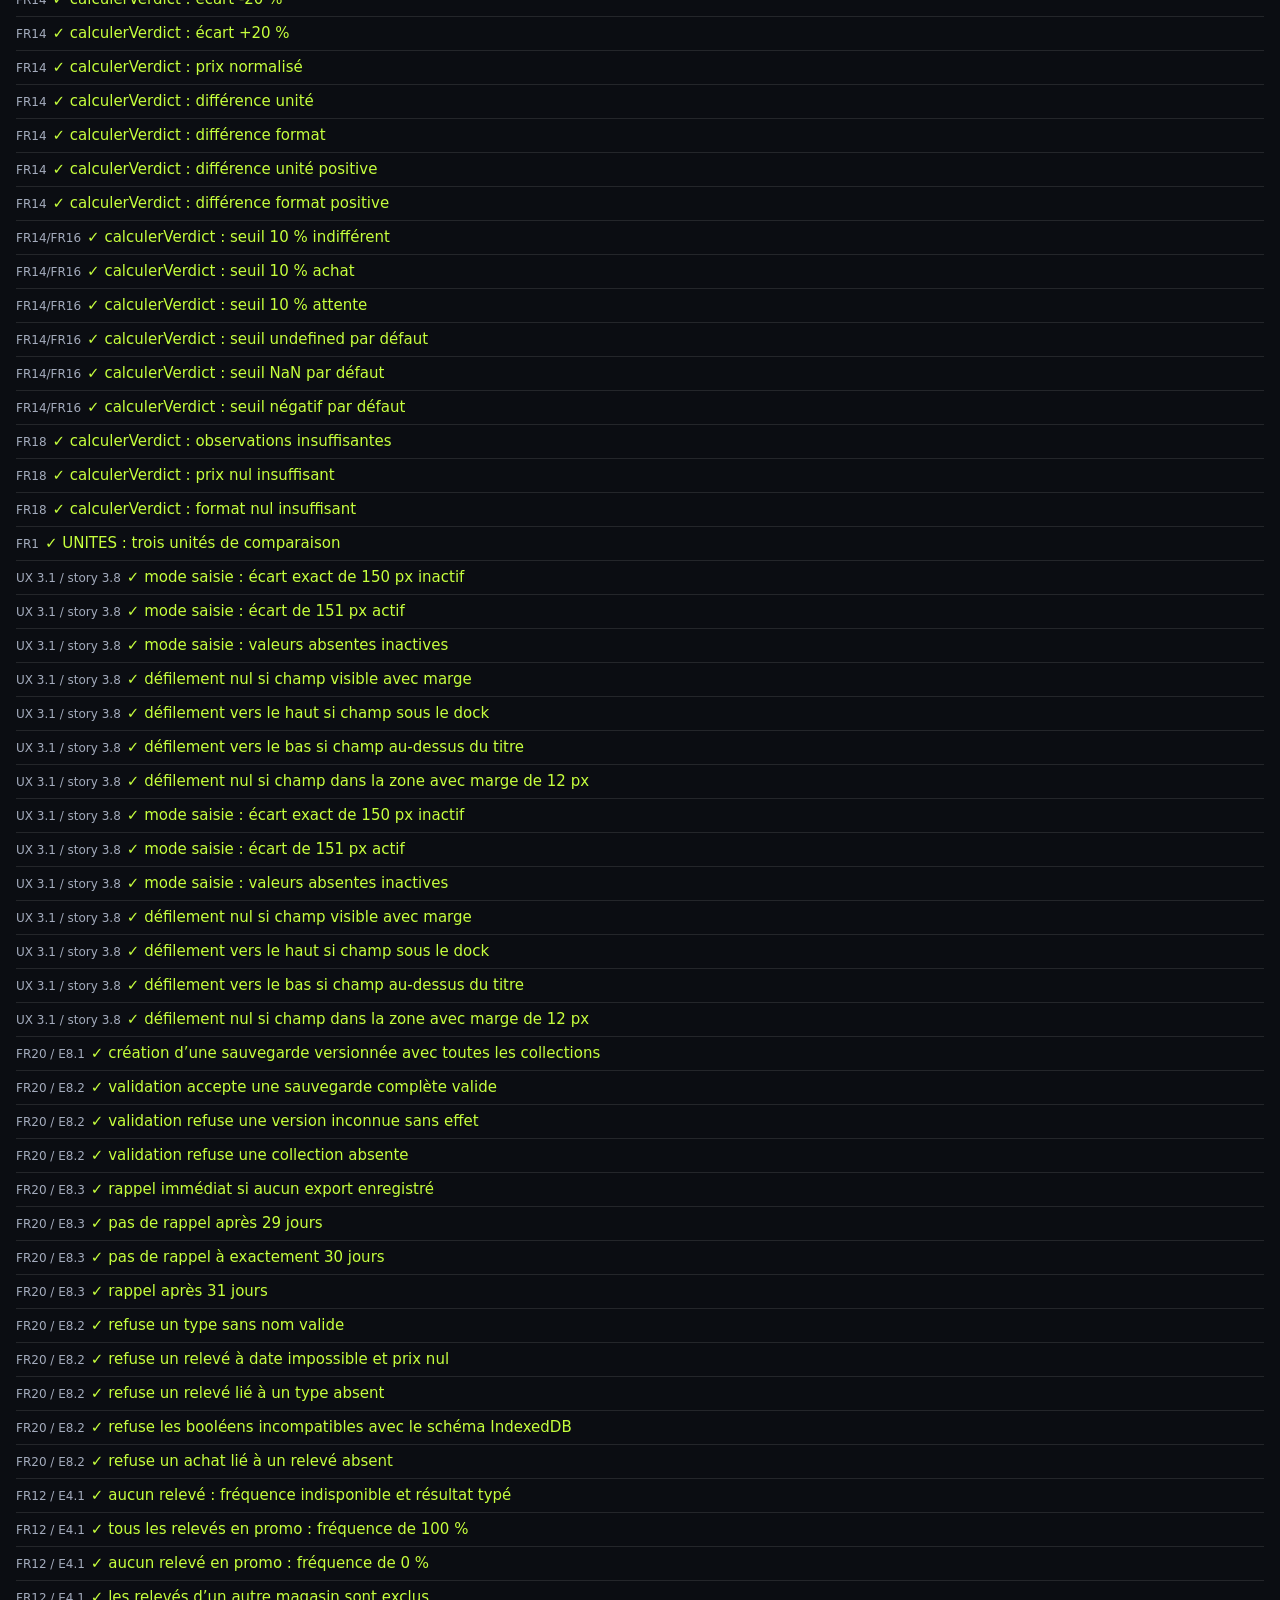
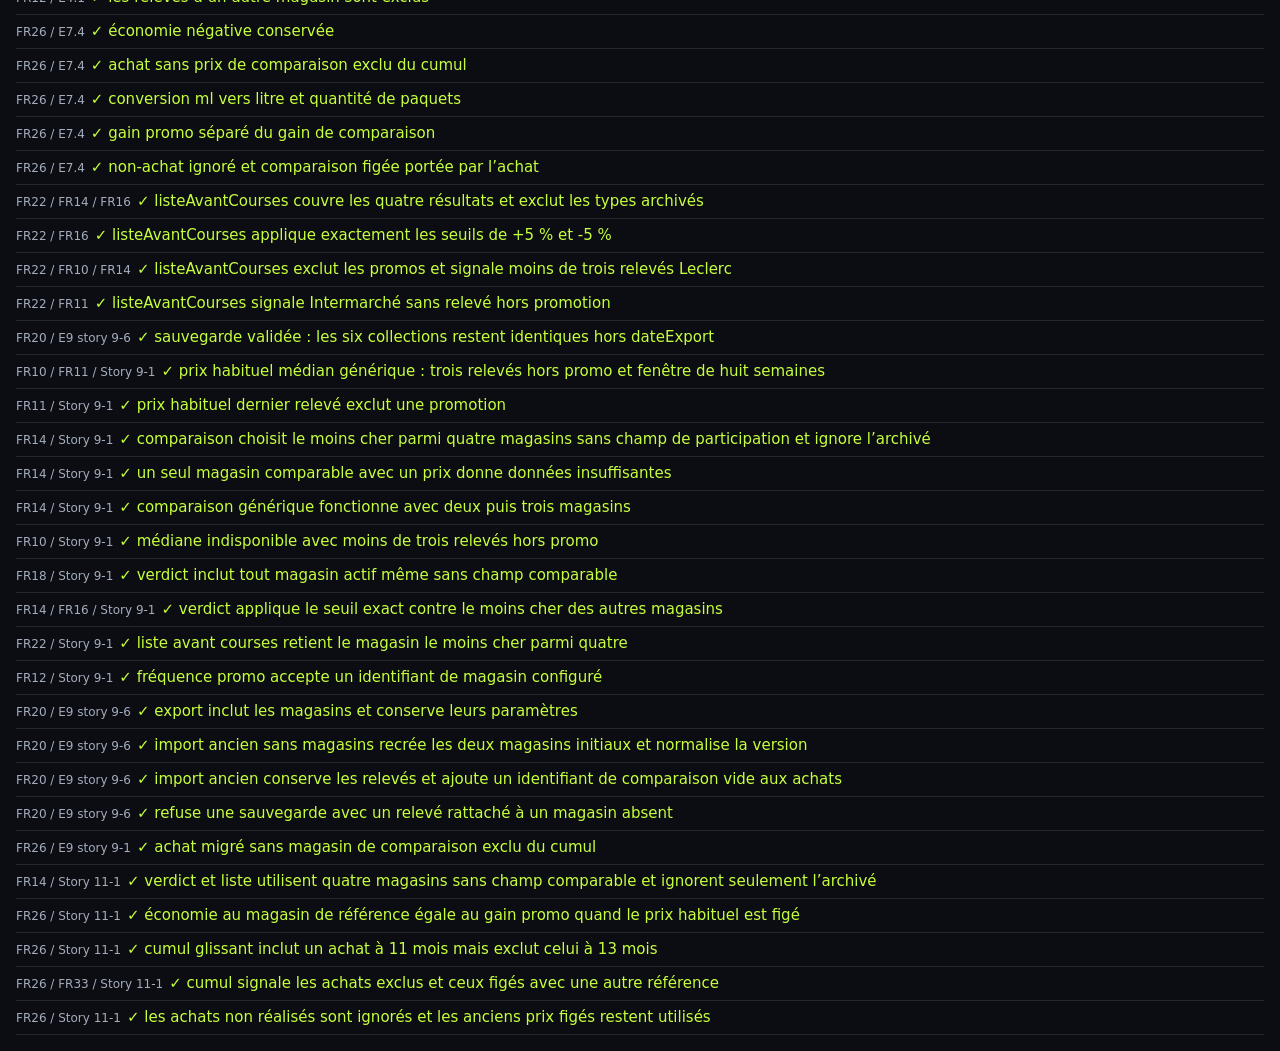
==== commit bb7cbe25: "Lot J — 11-1 : corriger les tests des comparaisons élargies" ====
--- a/tests.html
+++ b/tests.html
@@ -237,8 +237,8 @@
 test('FR14 / Story 9-1','un seul magasin comparable avec un prix donne données insuffisantes',()=>{const r=trouverMagasinComparaison({observations:OBS_MAGASINS,magasins:[MAGASINS_TEST[0]],magasinCourant:'a',typeUnit:'kg',aujourdhui:AUJ});egal(r.ok,false);});
 test('FR14 / Story 9-1','comparaison générique fonctionne avec deux puis trois magasins',()=>{const deux=trouverMagasinComparaison({observations:OBS_MAGASINS,magasins:MAGASINS_TEST.slice(0,2),magasinCourant:'a',typeUnit:'kg',aujourdhui:AUJ});egal(deux.ok,true);egal(deux.magasin.id,'b');const trois=trouverMagasinComparaison({observations:OBS_MAGASINS,magasins:MAGASINS_TEST.slice(0,3),magasinCourant:'a',typeUnit:'kg',aujourdhui:AUJ});egal(trois.ok,true);egal(trois.magasin.id,'c');});
 test('FR10 / Story 9-1','médiane indisponible avec moins de trois relevés hors promo',()=>{const r=prixHabituelMagasin(OBS_MAGASINS.filter(o=>o.magasin==='a').slice(0,2),MAGASINS_TEST[0],'kg',AUJ);egal(r.ok,false);egal(r.raison,'releves-insuffisants');});
-test('FR18 / Story 9-1','verdict sans comparaison conserve la date du dernier prix connu tous magasins confondus',()=>{const magasins=[{id:'courant',modePrixHabituel:'mediane',comparable:true,archive:false,ordre:1},{id:'inactif',modePrixHabituel:'dernier',comparable:false,archive:false,ordre:2}];const observations=[{id:1,magasin:'courant',date:'2026-10-01',prixCentimes:1000,format:1000,promo:0},{id:2,magasin:'inactif',date:'2026-10-12',prixCentimes:900,format:1000,promo:0}];const r=calculerVerdictMagasins({prixCentimes:800,formatBase:1000,typeUnit:'kg',magasinCourant:'courant',magasins,observations,aujourdhui:AUJ,seuilPct:5});egal(r.resultat,VERDICT.INSUFFISANT);egal(r.dernierConnu,{date:'2026-10-12',magasin:'inactif'});});
-test('FR14 / FR16 / Story 9-1','verdict applique le seuil exact contre le moins cher des autres magasins',()=>{const r=calculerVerdictMagasins({prixCentimes:760,formatBase:1000,typeUnit:'kg',magasinCourant:'a',magasins:MAGASINS_TEST,observations:OBS_MAGASINS,aujourdhui:AUJ,seuilPct:5});egal(r.magasinComparaison,'d');egal(r.resultat,VERDICT.ACHETER_ICI);});
+test('FR18 / Story 9-1','verdict inclut tout magasin actif même sans champ comparable',()=>{const magasins=[{id:'courant',modePrixHabituel:'mediane',archive:false,ordre:1},{id:'inactif',modePrixHabituel:'dernier',archive:false,ordre:2}];const observations=[{id:1,magasin:'courant',date:'2026-10-01',prixCentimes:1000,format:1000,promo:0},{id:2,magasin:'inactif',date:'2026-10-12',prixCentimes:900,format:1000,promo:0}];const r=calculerVerdictMagasins({prixCentimes:800,formatBase:1000,typeUnit:'kg',magasinCourant:'courant',magasins,observations,aujourdhui:AUJ,seuilPct:5});egal(r.resultat,VERDICT.ACHETER_ICI);egal(r.magasinComparaison,'inactif');});
+test('FR14 / FR16 / Story 9-1','verdict applique le seuil exact contre le moins cher des autres magasins',()=>{const r=calculerVerdictMagasins({prixCentimes:760,formatBase:1000,typeUnit:'kg',magasinCourant:'a',magasins:MAGASINS_TEST,observations:OBS_MAGASINS,aujourdhui:AUJ,seuilPct:5});egal(r.magasinComparaison,'d');egal(r.resultat,VERDICT.ATTENDRE);});
 test('FR22 / Story 9-1','liste avant courses retient le magasin le moins cher parmi quatre',()=>{const r=listeAvantCoursesMagasins([{id:1,unite:'kg',archive:0}],OBS_MAGASINS,MAGASINS_TEST,5,AUJ)[0];egal(r.resultat,'d');egal(r.magasin,'d');});
 test('FR12 / Story 9-1','fréquence promo accepte un identifiant de magasin configuré',()=>{const r=frequencePromos([{magasin:'nouveau-magasin',promo:1},{magasin:'nouveau-magasin',promo:0}],'nouveau-magasin');egal(r.ok,true);egal(r.nbReleves,2);egal(r.pourcentage,50);});
 
@@ -253,7 +253,7 @@
 
 test('FR14 / Story 11-1','verdict et liste utilisent quatre magasins sans champ comparable et ignorent seulement l’archivé',()=>{
  const magasins=MAGASINS_TEST.map(({comparable,...m})=>m);
- const observations=OBS_MAGASONS.filter(o=>magasins.some(m=>m.id===o.magasin));
+ const observations=OBS_MAGASINS.filter(o=>magasins.some(m=>m.id===o.magasin));
  const v=trouverMagasinComparaison({observations,magasins,magasinCourant:'a',typeUnit:'kg',aujourdhui:AUJ});
  egal(v.ok,true);egal(v.magasin.id,'d');
  const liste=listeAvantCoursesMagasins([{id:1,unite:'kg',archive:0}],observations,magasins,5,AUJ)[0];
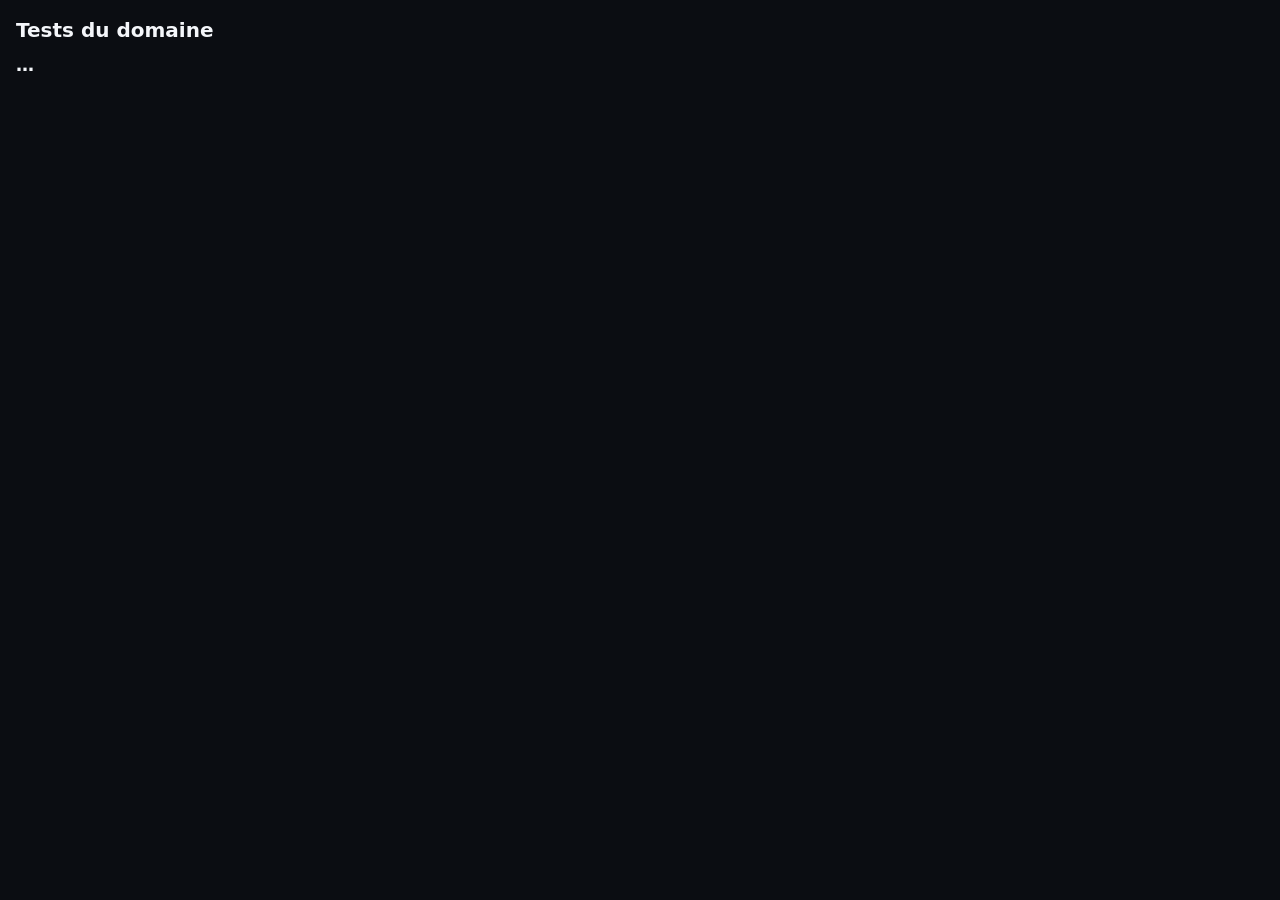
==== commit e9cce009: "Lot J — 11-2 : ajuster les tests de sauvegarde au nouveau schéma" ====
--- a/tests.html
+++ b/tests.html
@@ -203,14 +203,14 @@
   achats:[{id:1,type:1,observation:2,magasin:LE,date:'2026-10-13',achete:1,quantite:2,prixPayeCentimes:290,format:250,prixComparaisonCentimes:320,prixHabituelMemeMagasinCentimes:300,magasinComparaison:''}],
   reglages:[{cle:'seuilIndifference',valeur:8}],
   magasins:[
-   {id:LE,nom:'Leclerc',nomNormalise:'leclerc',enseigne:'Leclerc',localisation:'',couleur:'#5B8CFF',modePrixHabituel:'mediane',comparable:true,archive:false,ordre:1},
-   {id:IM,nom:'Intermarché',nomNormalise:'intermarche',enseigne:'Intermarché',localisation:'',couleur:'#FF6B5E',modePrixHabituel:'dernier',comparable:true,archive:false,ordre:2}
+   {id:LE,nom:'Leclerc',nomNormalise:'leclerc',enseigne:'Leclerc',localisation:'',couleur:'#5B8CFF',modePrixHabituel:'mediane',archive:false,ordre:1},
+   {id:IM,nom:'Intermarché',nomNormalise:'intermarche',enseigne:'Intermarché',localisation:'',couleur:'#FF6B5E',modePrixHabituel:'dernier',archive:false,ordre:2}
   ]
  };
  const payload=creerSauvegarde({schemaVersion:1,...collections,dateExport:'2026-10-13'});
  const validation=validerSauvegarde(payload,1);
  egal(validation.ok,true);
- for(const cle of ['types','articles','releves','achats','reglages','magasins'])egal(validation.valeur[cle],collections[cle],cle);
+ for(const cle of ['types','articles','releves','achats','magasins'])egal(validation.valeur[cle],collections[cle],cle);egal(validation.valeur.reglages.filter(r=>r.cle!=='magasinReference'),collections.reglages);egal(validation.valeur.magasinReference,'leclerc');
  egal(payload.dateExport,'2026-10-13');
 });
 
@@ -244,9 +244,9 @@
 
 
 /* FR20 / E9 story 9-2 et 9-6 — migration et sauvegardes avec magasins. */
-test('FR20 / E9 story 9-6','export inclut les magasins et conserve leurs paramètres',()=>{const m=[{id:'leclerc-vannes',nom:'Leclerc Vannes',nomNormalise:'leclerc vannes',enseigne:'Leclerc',localisation:'Vannes',couleur:'#5B8CFF',modePrixHabituel:'mediane',comparable:true,archive:false,ordre:3},{id:'leclerc-rennes',nom:'Leclerc Rennes',nomNormalise:'leclerc rennes',enseigne:'Leclerc',localisation:'Rennes',couleur:'#FF6B5E',modePrixHabituel:'dernier',comparable:true,archive:false,ordre:4}];const p=creerSauvegarde({schemaVersion:2,types:[],articles:[],releves:[],achats:[],reglages:[],magasins:m,dateExport:'2026-10-18'});egal(p.magasins,m);});
-test('FR20 / E9 story 9-6','import ancien sans magasins recrée les deux magasins initiaux et normalise la version',()=>{const p={schemaVersion:1,dateExport:'2026-10-18',types:[],articles:[],releves:[],achats:[],reglages:[]};const r=validerSauvegarde(p,2);egal(r.ok,true);egal(r.valeur.schemaVersion,2);egal(r.valeur.magasins.map(m=>m.id),['leclerc','intermarche']);});
-test('FR20 / E9 story 9-6','import ancien conserve les relevés et ajoute un identifiant de comparaison vide aux achats',()=>{const p={schemaVersion:1,dateExport:'2026-10-18',types:[{id:1,nom:'Café',nomNormalise:'cafe',unite:'kg',archive:0}],articles:[],releves:[{id:1,type:1,magasin:'leclerc',date:'2026-10-10',prixCentimes:100,format:1000,promo:0}],achats:[{id:1,type:1,observation:1,magasin:'leclerc',date:'2026-10-10',achete:1,quantite:1,prixPayeCentimes:100,format:1000,prixComparaisonCentimes:120,prixHabituelMemeMagasinCentimes:120}],reglages:[]};const r=validerSauvegarde(p,2);egal(r.ok,true);egal(r.valeur.releves.length,1);egal(r.valeur.achats[0].magasinComparaison,'');});
+test('FR20 / E9 story 9-6','export inclut les magasins et conserve leurs paramètres',()=>{const m=[{id:'leclerc-vannes',nom:'Leclerc Vannes',nomNormalise:'leclerc vannes',enseigne:'Leclerc',localisation:'Vannes',couleur:'#5B8CFF',modePrixHabituel:'mediane',archive:false,ordre:3},{id:'leclerc-rennes',nom:'Leclerc Rennes',nomNormalise:'leclerc rennes',enseigne:'Leclerc',localisation:'Rennes',couleur:'#FF6B5E',modePrixHabituel:'dernier',archive:false,ordre:4}];const p=creerSauvegarde({schemaVersion:3,types:[],articles:[],releves:[],achats:[],reglages:[{cle:'magasinReference',valeur:'leclerc-rennes'}],magasins:m,magasinReference:'leclerc-rennes',dateExport:'2026-10-18'});egal(p.magasins,m);egal(p.magasinReference,'leclerc-rennes');});
+test('FR20 / E9 story 9-6','import ancien sans magasins recrée les deux magasins initiaux et normalise la version',()=>{const p={schemaVersion:1,dateExport:'2026-10-18',types:[],articles:[],releves:[],achats:[],reglages:[]};const r=validerSauvegarde(p,3);egal(r.ok,true);egal(r.valeur.schemaVersion,3);egal(r.valeur.magasins.map(m=>m.id),['leclerc','intermarche']);egal(r.valeur.magasinReference,'leclerc');});
+test('FR20 / E9 story 9-6','import ancien conserve les relevés et ajoute un identifiant de comparaison vide aux achats',()=>{const p={schemaVersion:1,dateExport:'2026-10-18',types:[{id:1,nom:'Café',nomNormalise:'cafe',unite:'kg',archive:0}],articles:[],releves:[{id:1,type:1,magasin:'leclerc',date:'2026-10-10',prixCentimes:100,format:1000,promo:0}],achats:[{id:1,type:1,observation:1,magasin:'leclerc',date:'2026-10-10',achete:1,quantite:1,prixPayeCentimes:100,format:1000,prixComparaisonCentimes:120,prixHabituelMemeMagasinCentimes:120}],reglages:[]};const r=validerSauvegarde(p,3);egal(r.ok,true);egal(r.valeur.releves.length,1);egal(r.valeur.achats[0].magasinComparaison,'');egal(r.valeur.magasinReference,'leclerc');});
 test('FR20 / E9 story 9-6','refuse une sauvegarde avec un relevé rattaché à un magasin absent',()=>{const p={schemaVersion:2,dateExport:'2026-10-18',types:[],articles:[],releves:[{id:1,type:1,magasin:'absent',date:'2026-10-10',prixCentimes:100,format:1000,promo:0}],achats:[],reglages:[],magasins:[{id:'leclerc',nom:'Leclerc',nomNormalise:'leclerc',enseigne:'Leclerc',localisation:'',couleur:'#5B8CFF',modePrixHabituel:'mediane',comparable:true,archive:false,ordre:1}]};egal(validerSauvegarde(p,2).ok,false);});
 
 test('FR26 / E9 story 9-1','achat migré sans magasin de comparaison exclu du cumul',()=>{const r=calculerEconomieRealisee({achete:1,quantite:1,prixPayeCentimes:100,format:1000,prixComparaisonCentimes:200,prixHabituelMemeMagasinCentimes:150,magasinComparaison:''},'kg');egal(r.ok,true);egal(r.compte,false);egal(r.exclu,true);egal(r.raison,'comparaison-indisponible');});
@@ -282,6 +282,28 @@
  egal(r.economieCentimes,150);egal(r.achatsComptes,1);
 });
 
+
+test('FR20 / Story 11-2','export et import conservent quatre magasins et une référence autre que Leclerc',()=>{
+ const magasins=[
+  {id:'leclerc',nom:'Leclerc',nomNormalise:'leclerc',enseigne:'Leclerc',localisation:'',couleur:'#5B8CFF',modePrixHabituel:'mediane',archive:false,ordre:1},
+  {id:'intermarche',nom:'Intermarché',nomNormalise:'intermarche',enseigne:'Intermarché',localisation:'',couleur:'#FF6B5E',modePrixHabituel:'dernier',archive:false,ordre:2},
+  {id:'marche-c',nom:'Marché C',nomNormalise:'marche c',enseigne:'',localisation:'C',couleur:'#3DDC97',modePrixHabituel:'dernier',archive:false,ordre:3},
+  {id:'marche-d',nom:'Marché D',nomNormalise:'marche d',enseigne:'',localisation:'D',couleur:'#B07CFF',modePrixHabituel:'dernier',archive:false,ordre:4}
+ ];
+ const collections={types:[],articles:[],releves:[],achats:[],reglages:[{cle:'magasinReference',valeur:'marche-d'}],magasins};
+ const p=creerSauvegarde({schemaVersion:3,...collections,magasinReference:'marche-d',dateExport:'2026-10-18'});
+ const r=validerSauvegarde(JSON.parse(JSON.stringify(p)),3);
+ egal(r.ok,true);egal(r.valeur.magasinReference,'marche-d');egal(r.valeur.magasins,magasins);egal(r.valeur.reglages.find(x=>x.cle==='magasinReference').valeur,'marche-d');
+});
+test('FR20 / Story 11-2','import ancien ignore le champ comparable et choisit la référence par défaut',()=>{
+ const p={schemaVersion:2,dateExport:'2026-10-18',types:[],articles:[],releves:[],achats:[],reglages:[],magasins:[
+  {id:'leclerc',nom:'Leclerc',nomNormalise:'leclerc',enseigne:'Leclerc',localisation:'',couleur:'#5B8CFF',modePrixHabituel:'mediane',comparable:false,archive:false,ordre:1},
+  {id:'intermarche',nom:'Intermarché',nomNormalise:'intermarche',enseigne:'Intermarché',localisation:'',couleur:'#FF6B5E',modePrixHabituel:'dernier',comparable:true,archive:false,ordre:2}
+ ]};
+ const r=validerSauvegarde(p,3);egal(r.ok,true);egal(r.valeur.magasinReference,'leclerc');
+ egal(Object.prototype.hasOwnProperty.call(r.valeur.magasins[0],'comparable'),false);
+});
+
 const ko=lignes.filter(r=>!r.ok), bilanTexte=ko.length?ko.length+' échec(s) sur '+lignes.length:'Tous les tests passent ('+lignes.length+')';
 if(typeof document==='undefined'){console.log(bilanTexte);ko.forEach(r=>console.log('ÉCHEC ['+r.exigence+'] '+r.nom+' — '+r.msg));if(ko.length)process.exitCode=1;}
 else{const bilan=document.getElementById('bilan');bilan.textContent=bilanTexte;bilan.className=ko.length?'ko':'ok';const ul=document.getElementById('liste');[...ko,...lignes.filter(r=>r.ok)].forEach(r=>{const li=document.createElement('li');li.className=r.ok?'ok':'ko';const ex=document.createElement('span');ex.className='exi';ex.textContent=r.exigence;li.append(ex,document.createTextNode((r.ok?'✓':'✗')+' '+r.nom));if(!r.ok){const m=document.createElement('span');m.className='msg';m.textContent=r.msg;li.append(m);}ul.append(li);});}
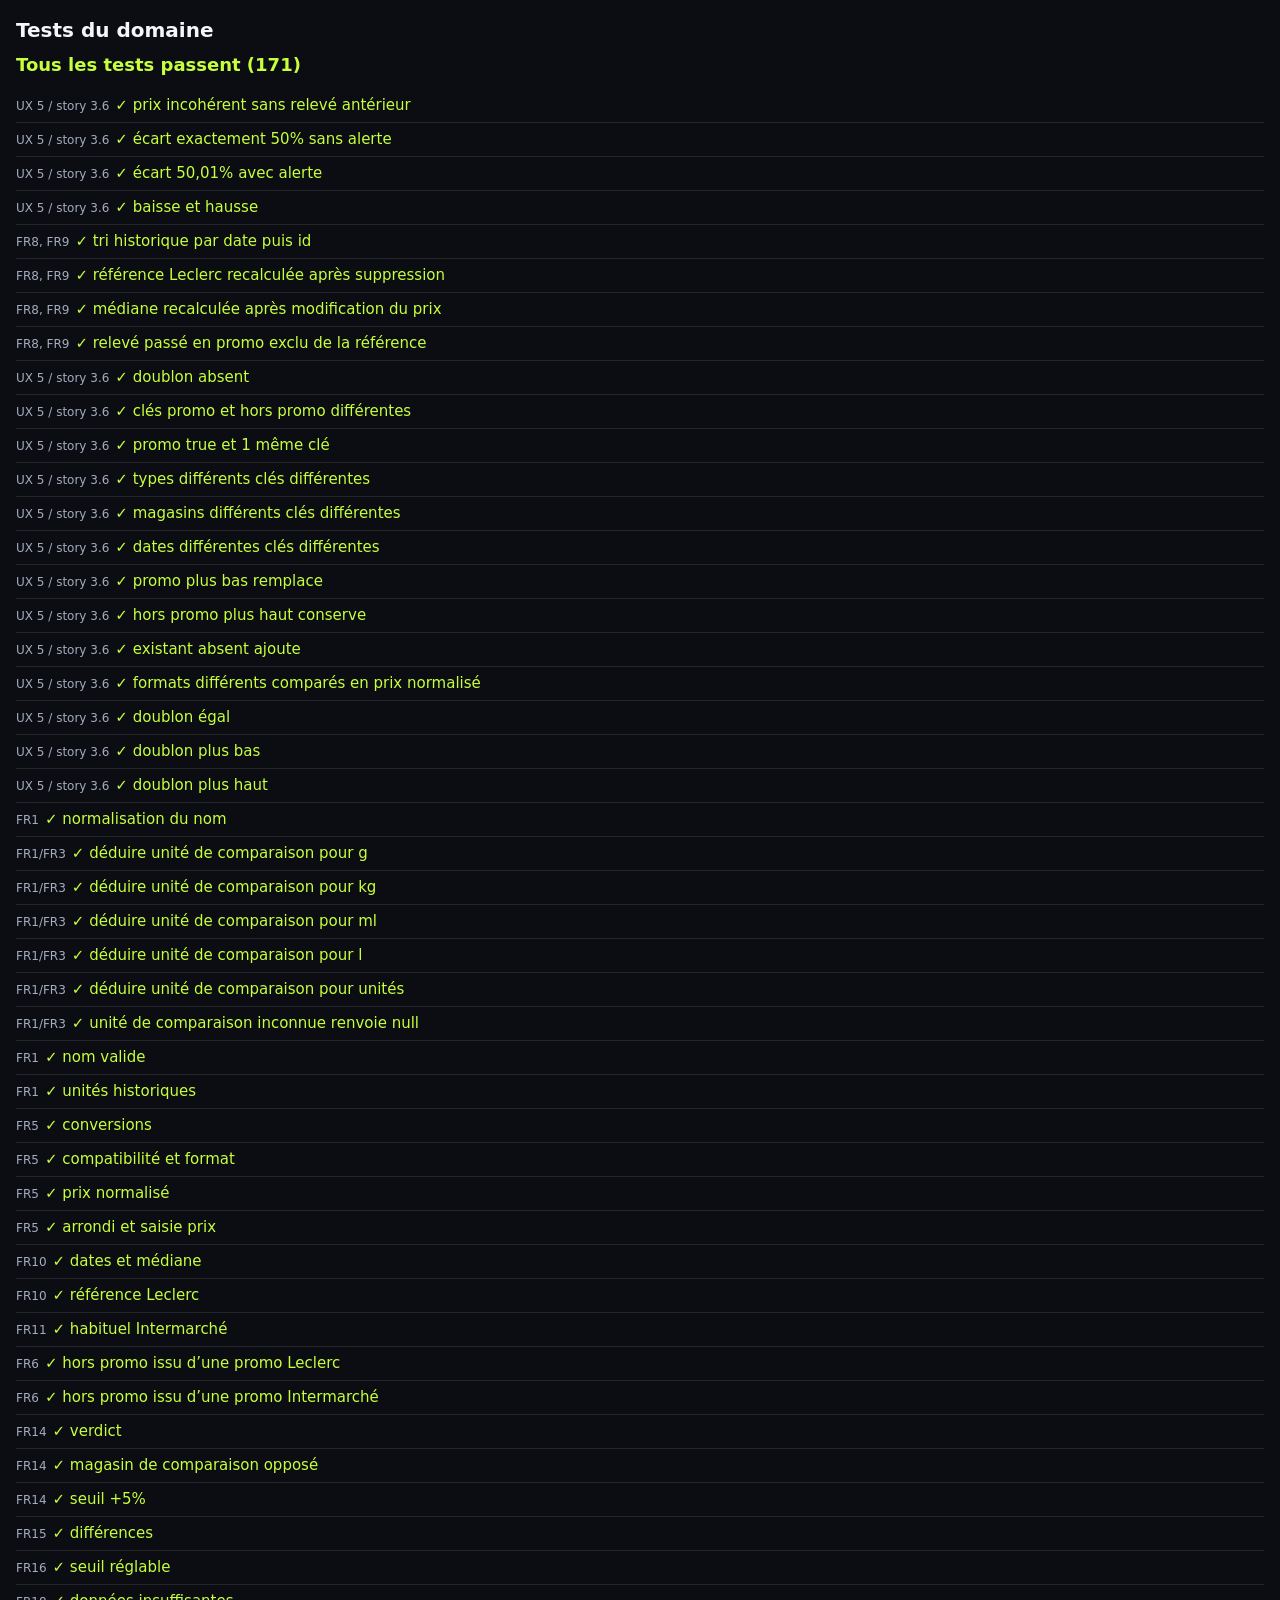
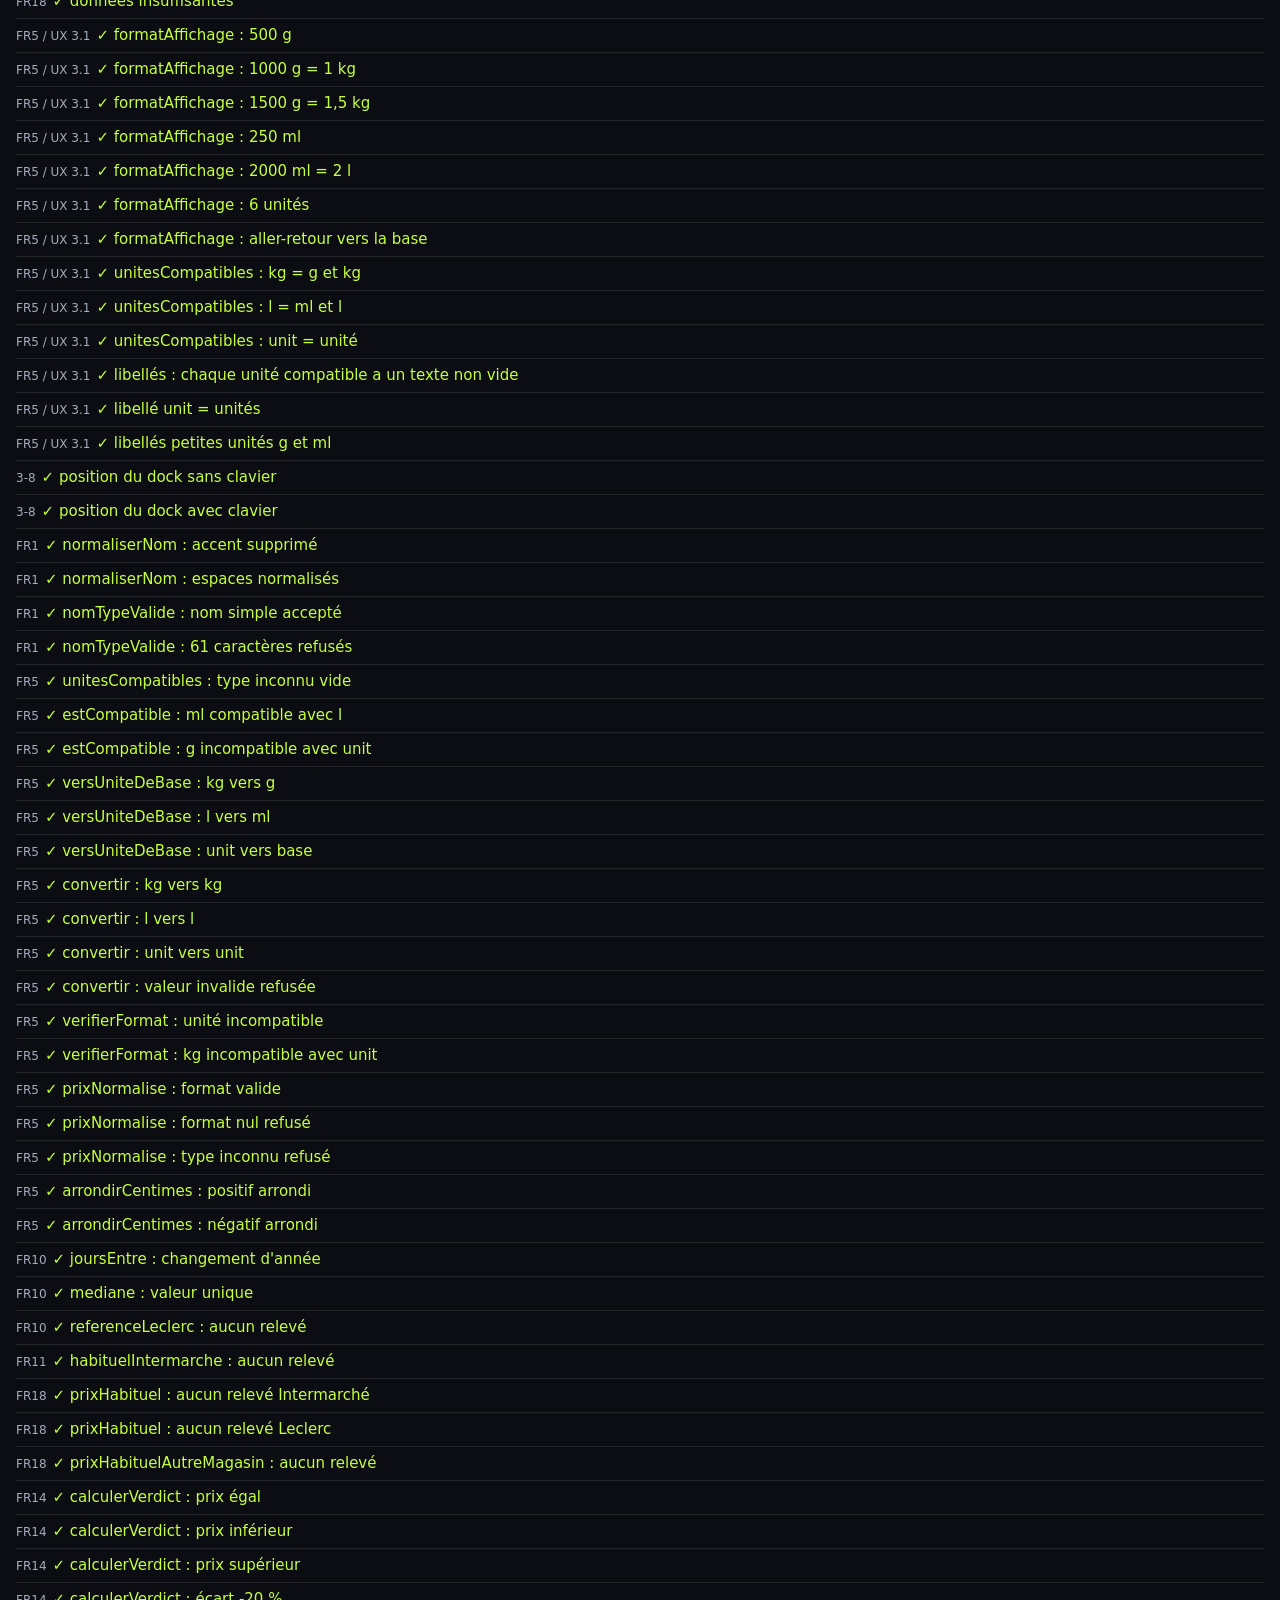
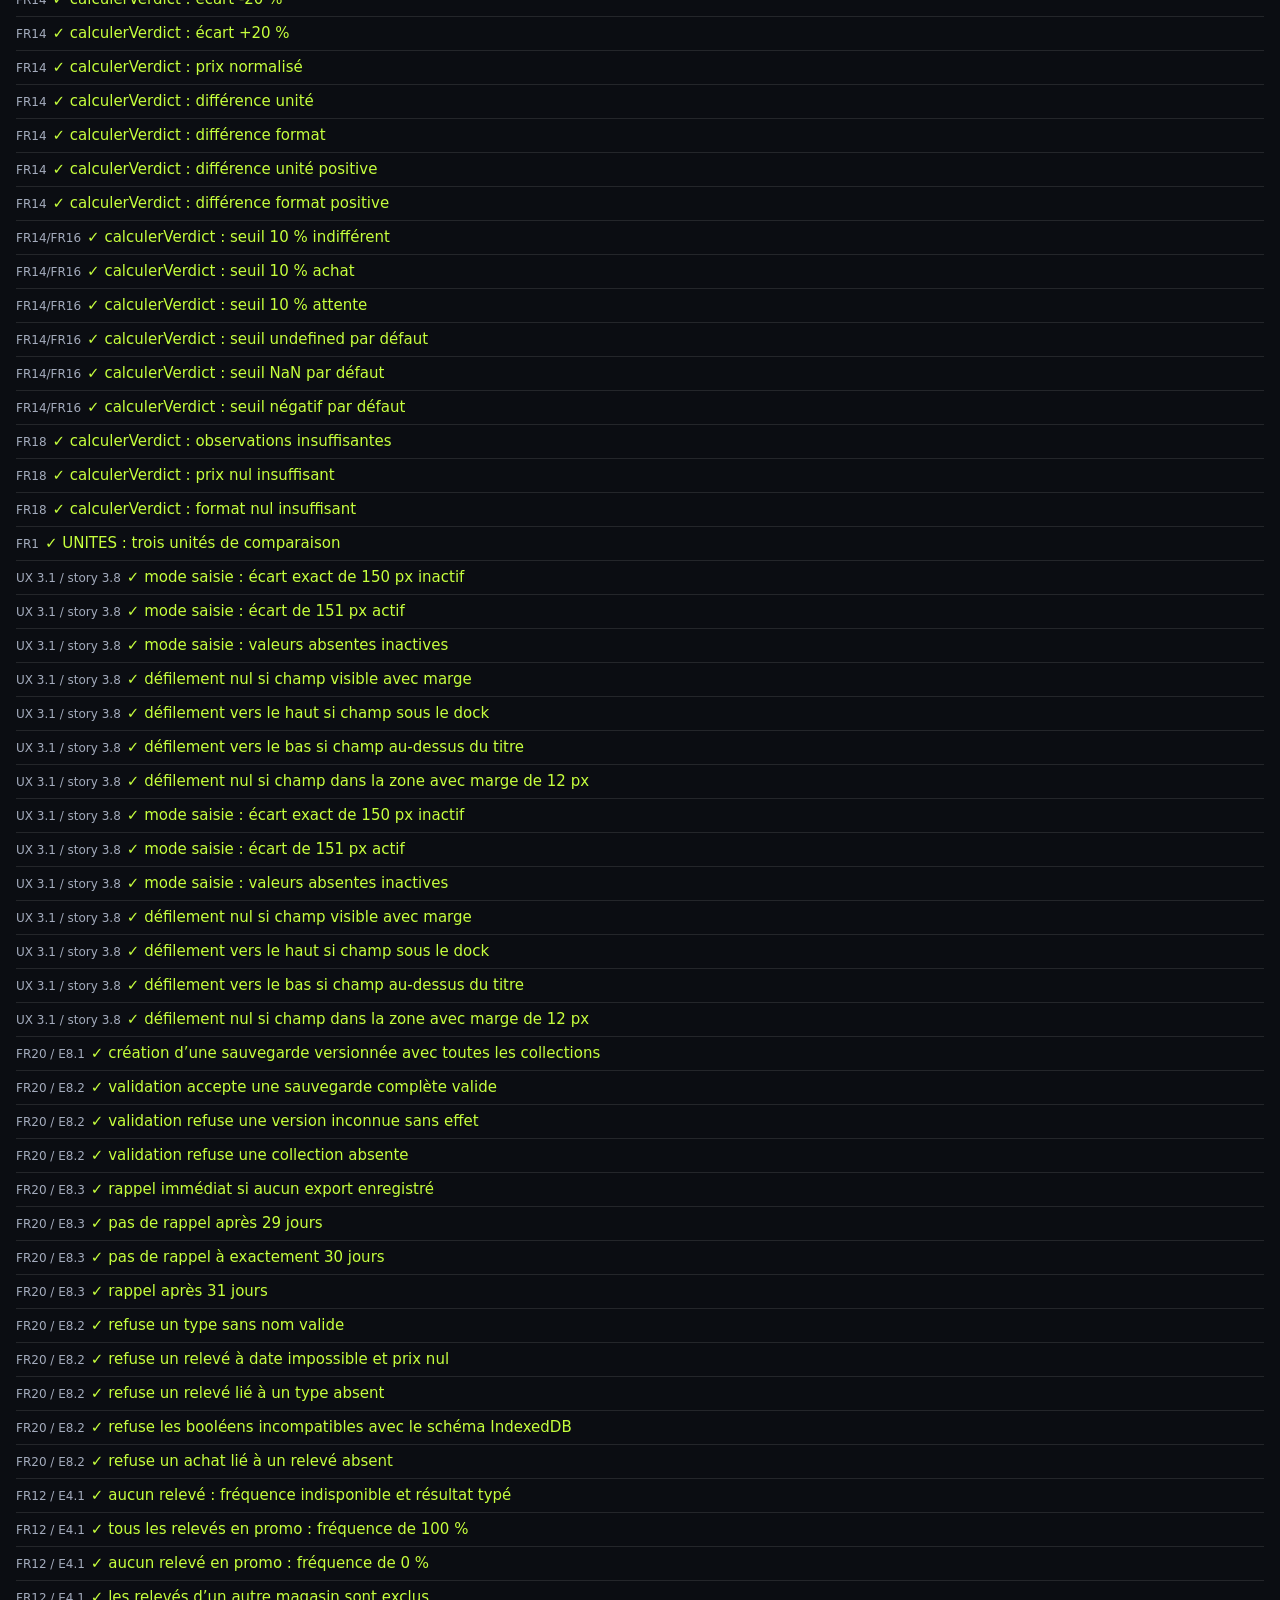
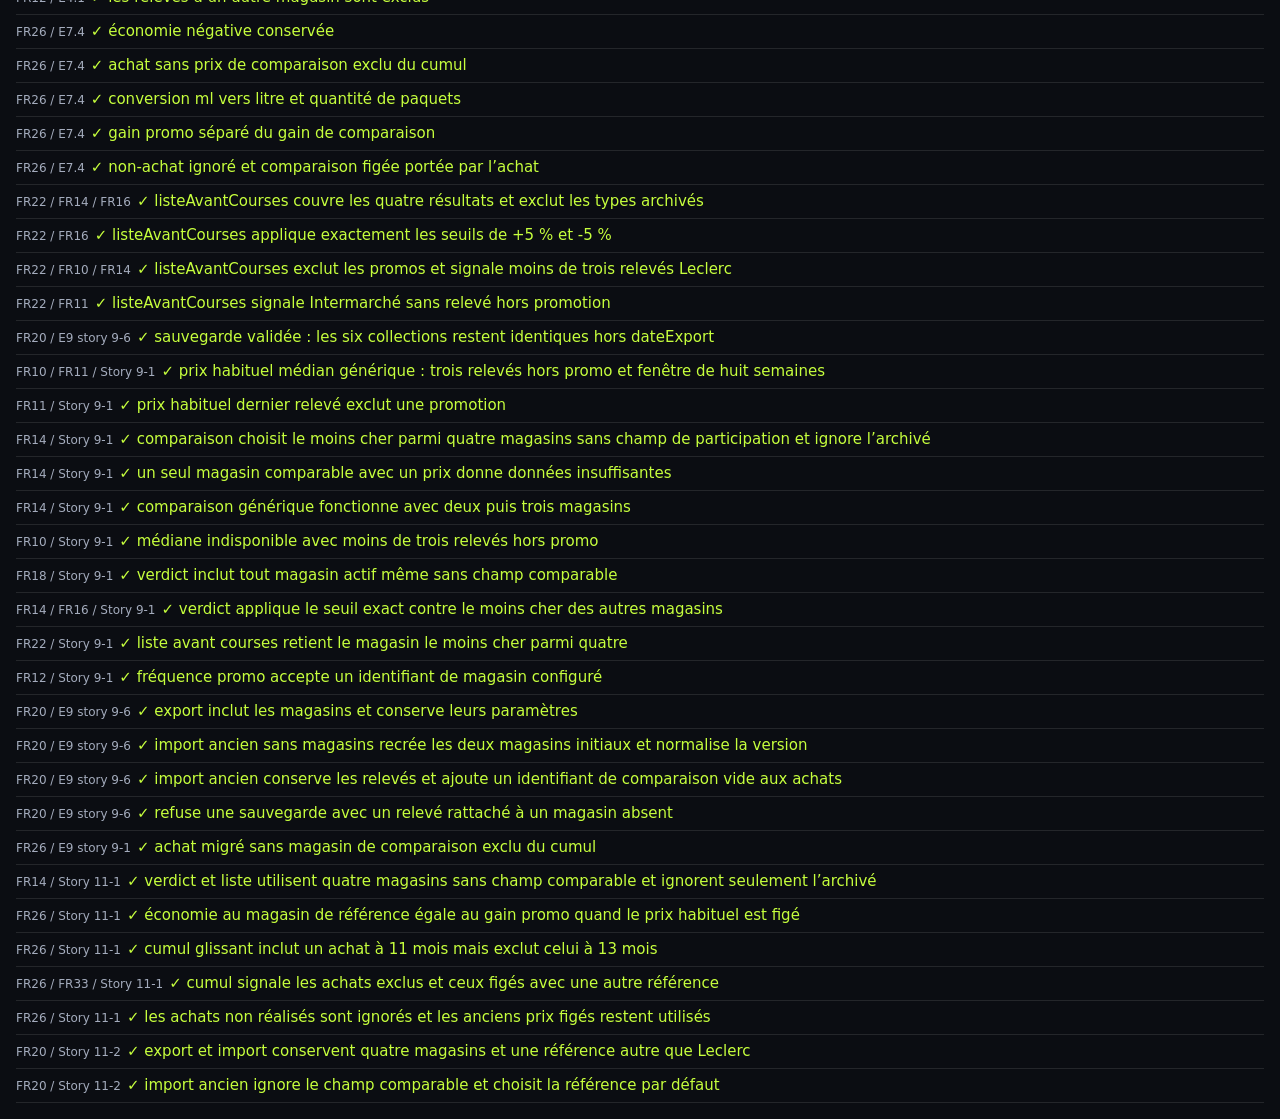
==== commit 7cd51768: "Lot J — 11-2 : corriger validation et tests de sauvegarde" ====
--- a/tests.html
+++ b/tests.html
@@ -210,7 +210,7 @@
  const payload=creerSauvegarde({schemaVersion:1,...collections,dateExport:'2026-10-13'});
  const validation=validerSauvegarde(payload,1);
  egal(validation.ok,true);
- for(const cle of ['types','articles','releves','achats','magasins'])egal(validation.valeur[cle],collections[cle],cle);egal(validation.valeur.reglages.filter(r=>r.cle!=='magasinReference'),collections.reglages);egal(validation.valeur.magasinReference,'leclerc');
+ for(const cle of ['types','articles','releves','achats','magasins'])egal(validation.valeur[cle],collections[cle],cle);egal(validation.valeur.reglages.filter(r=>r.cle!=='magasinReference'),collections.reglages.filter(r=>r.cle!=='magasinReference'));egal(validation.valeur.magasinReference,'leclerc');
  egal(payload.dateExport,'2026-10-13');
 });
 
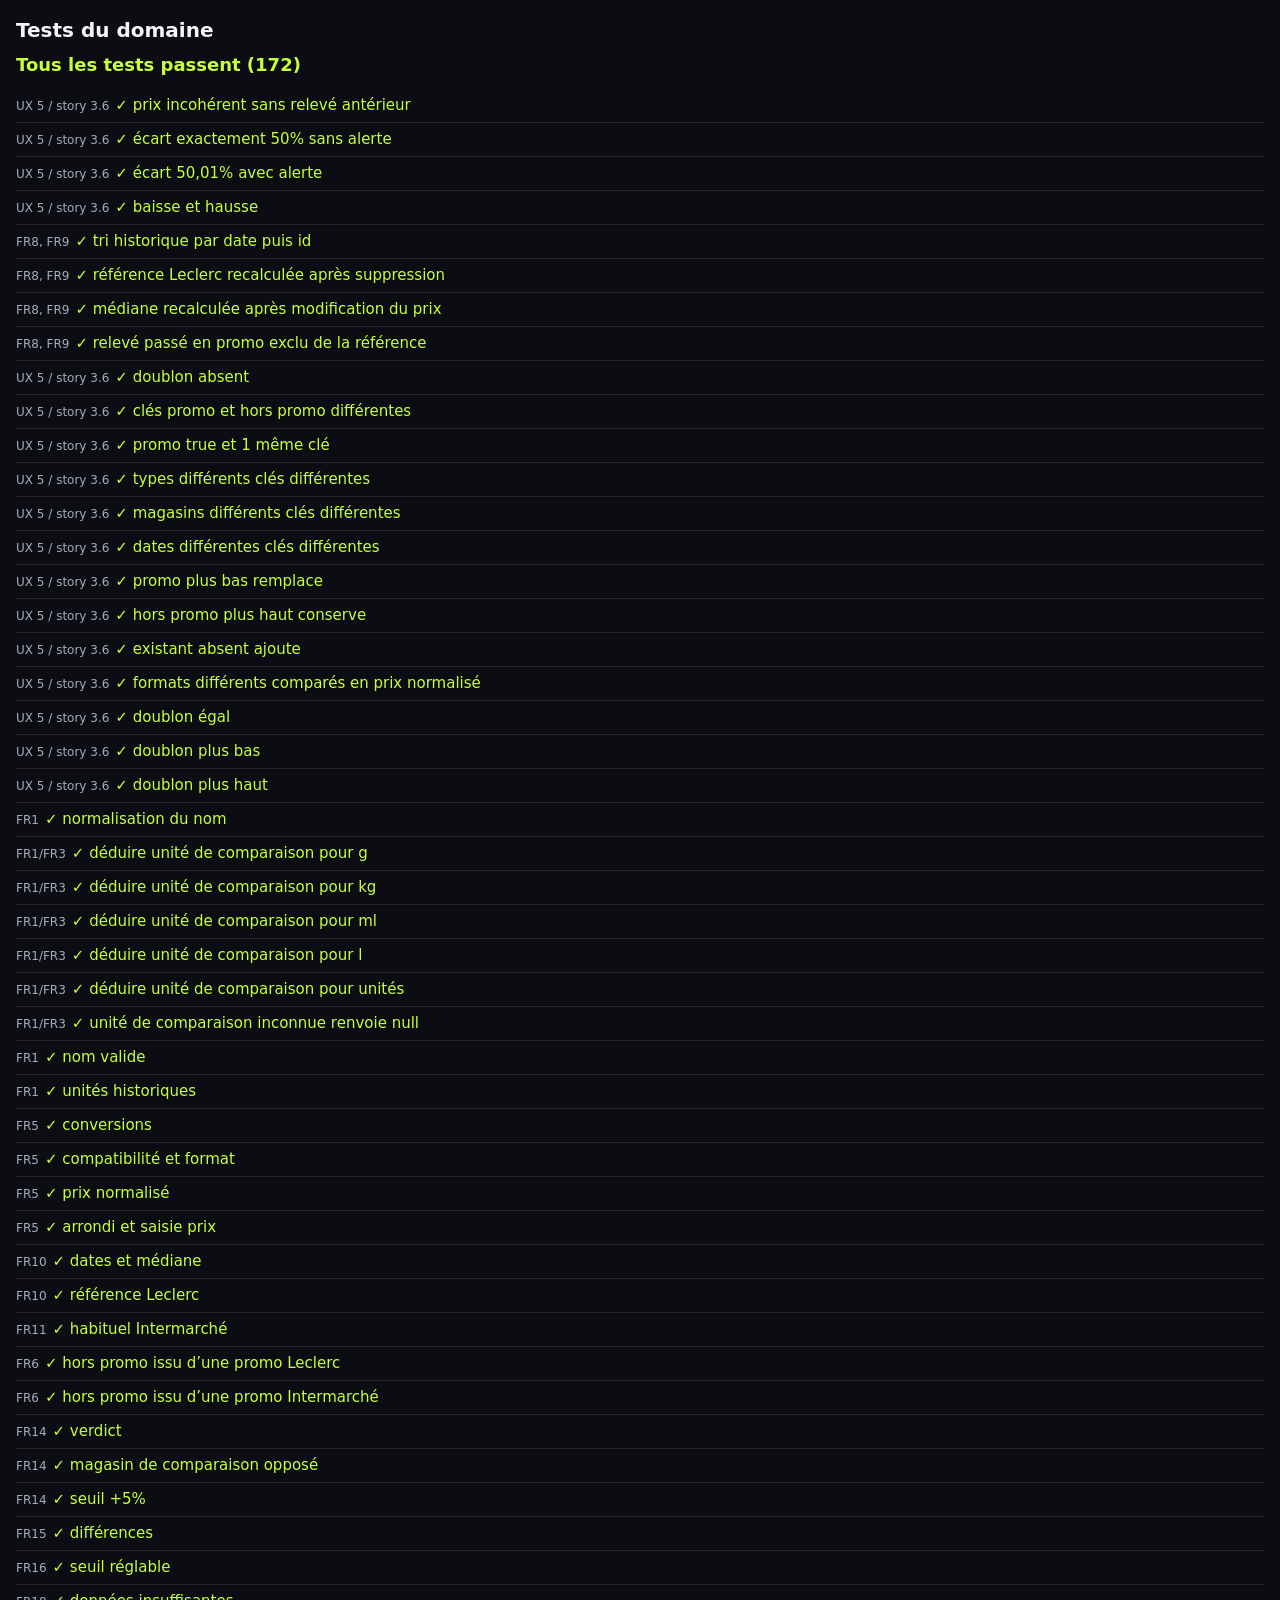
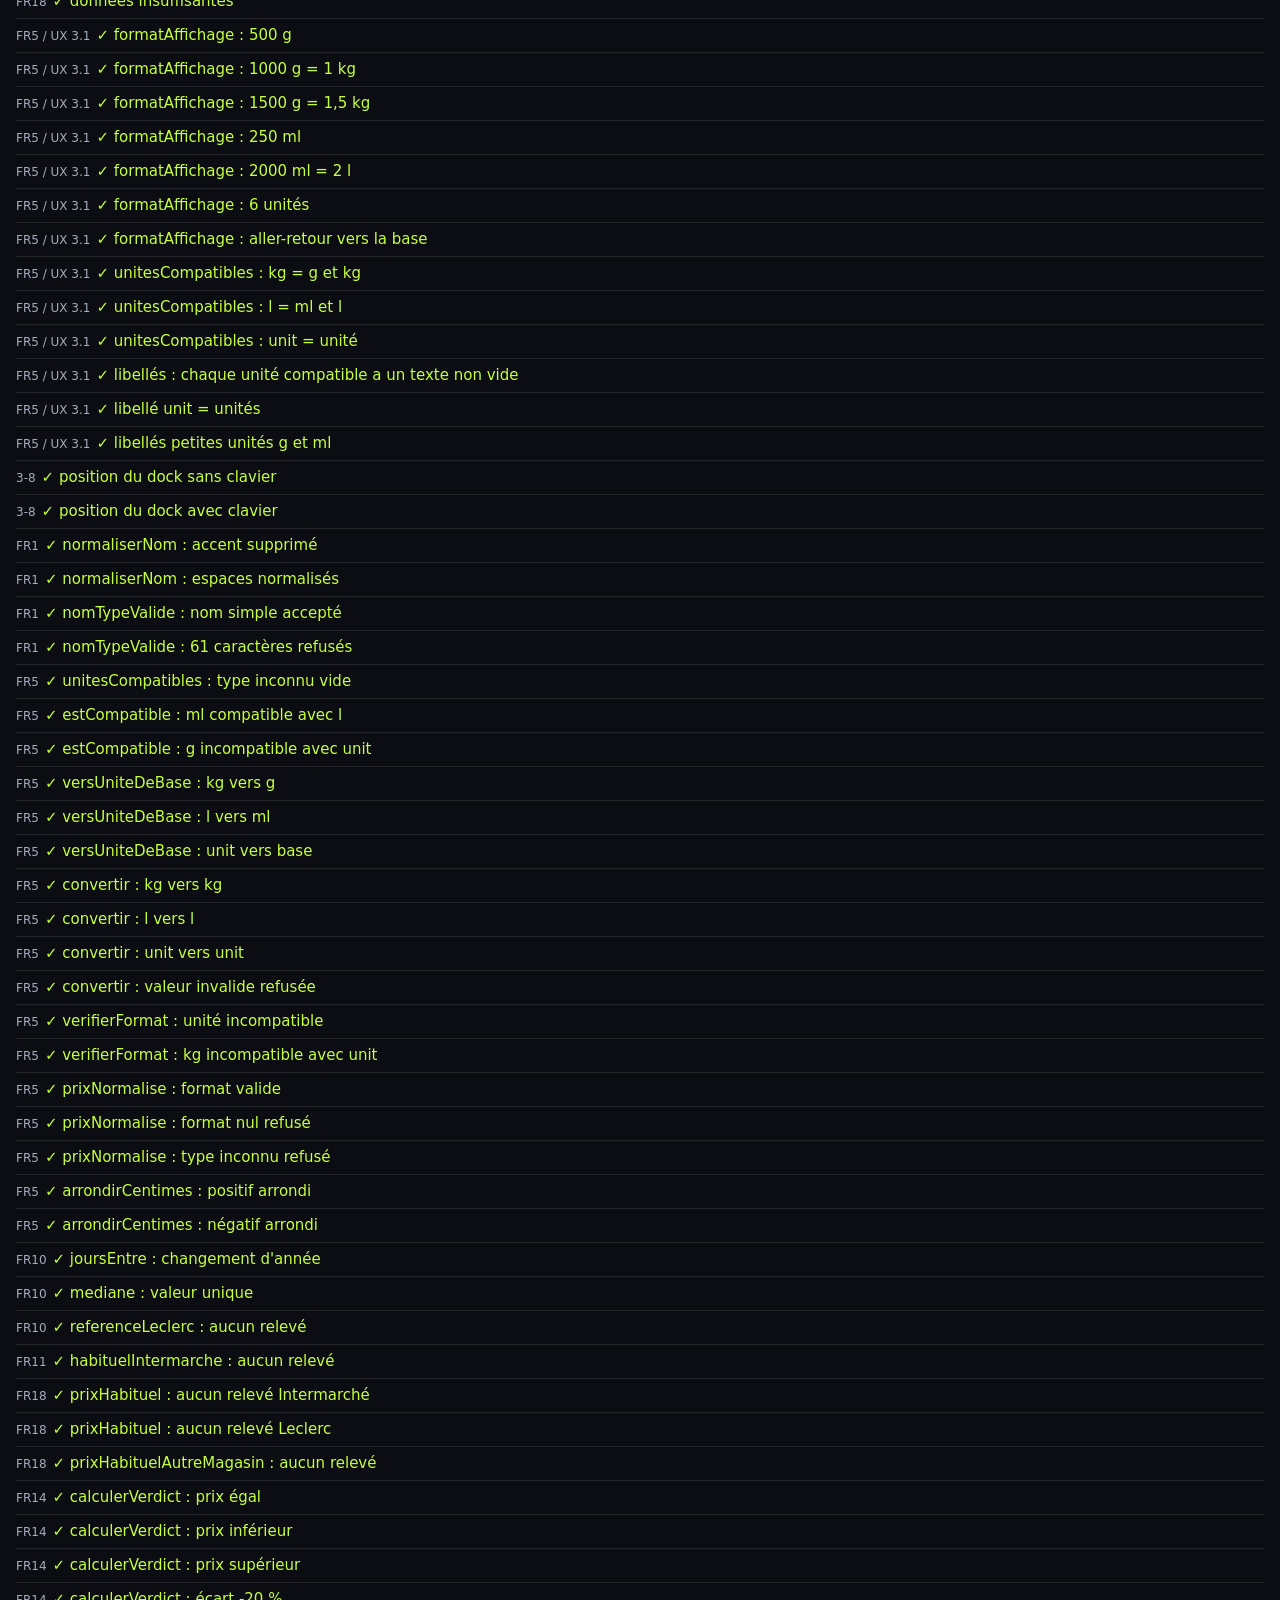
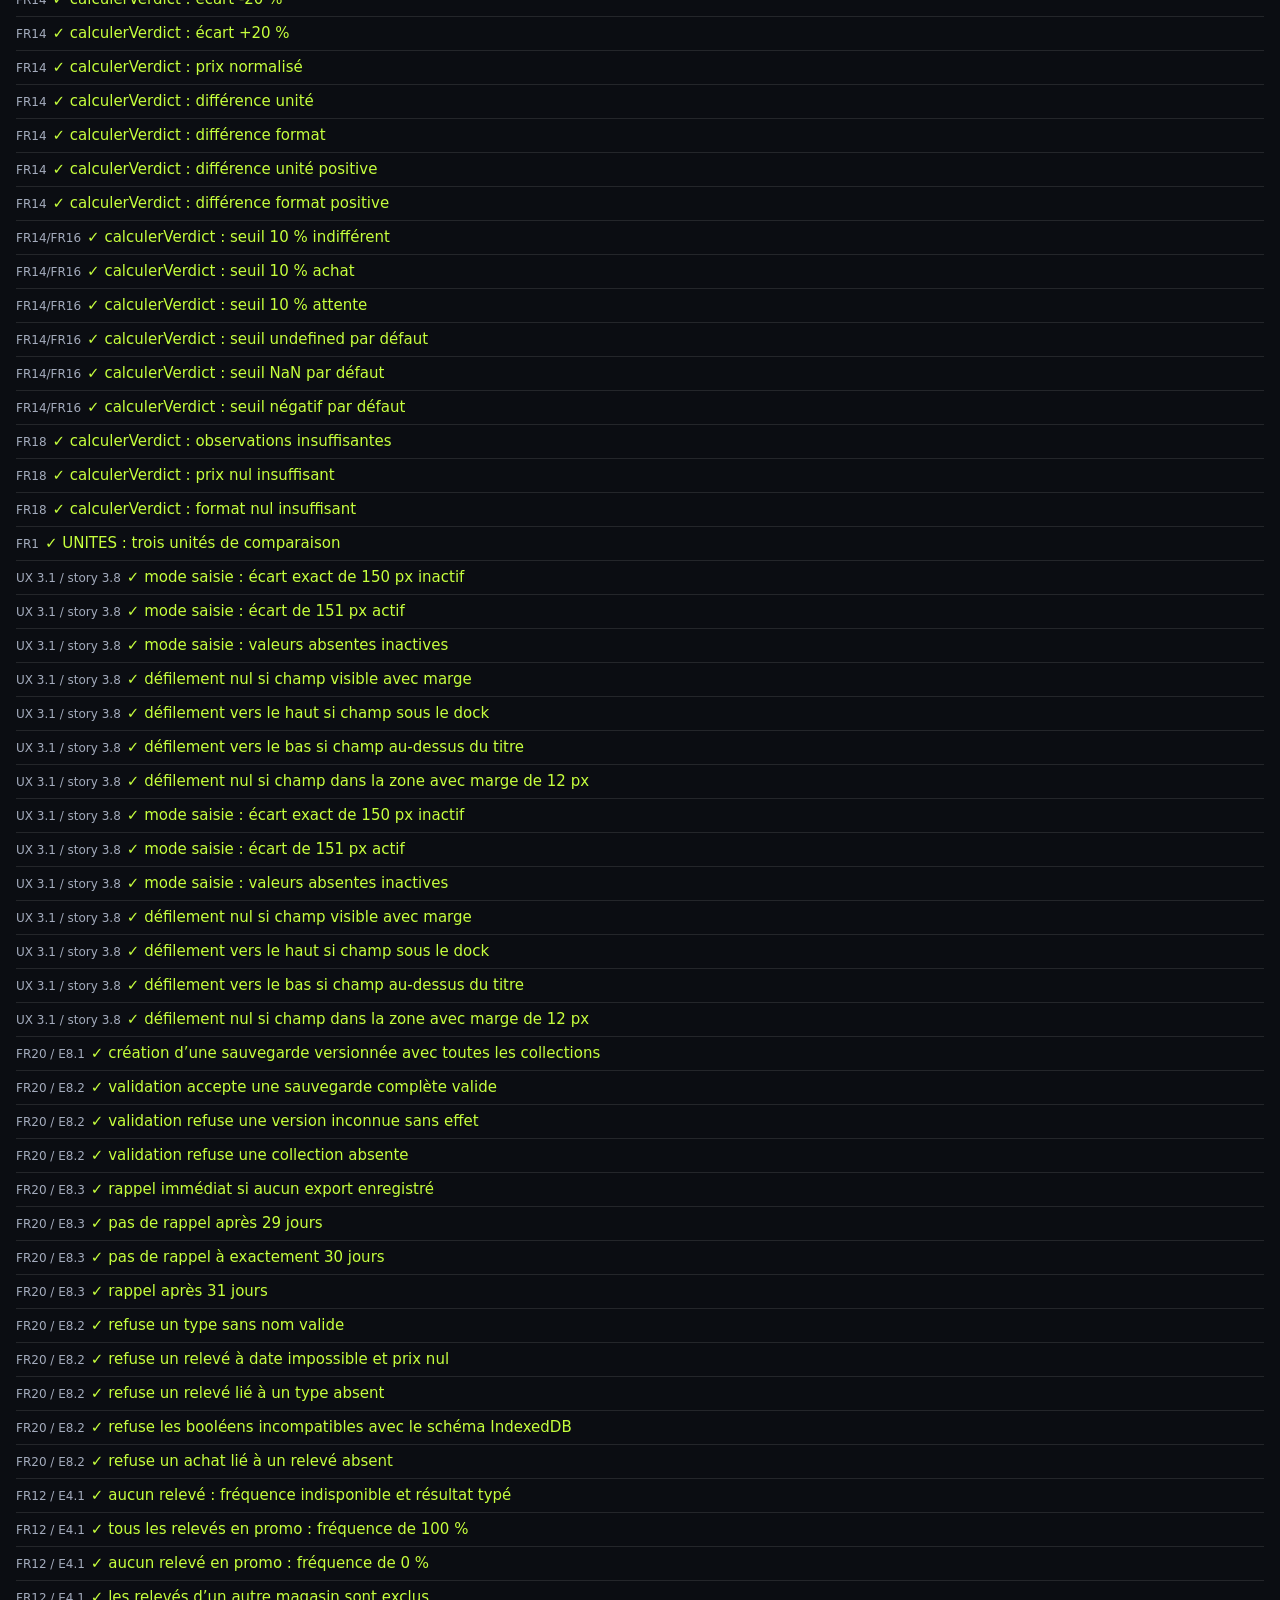
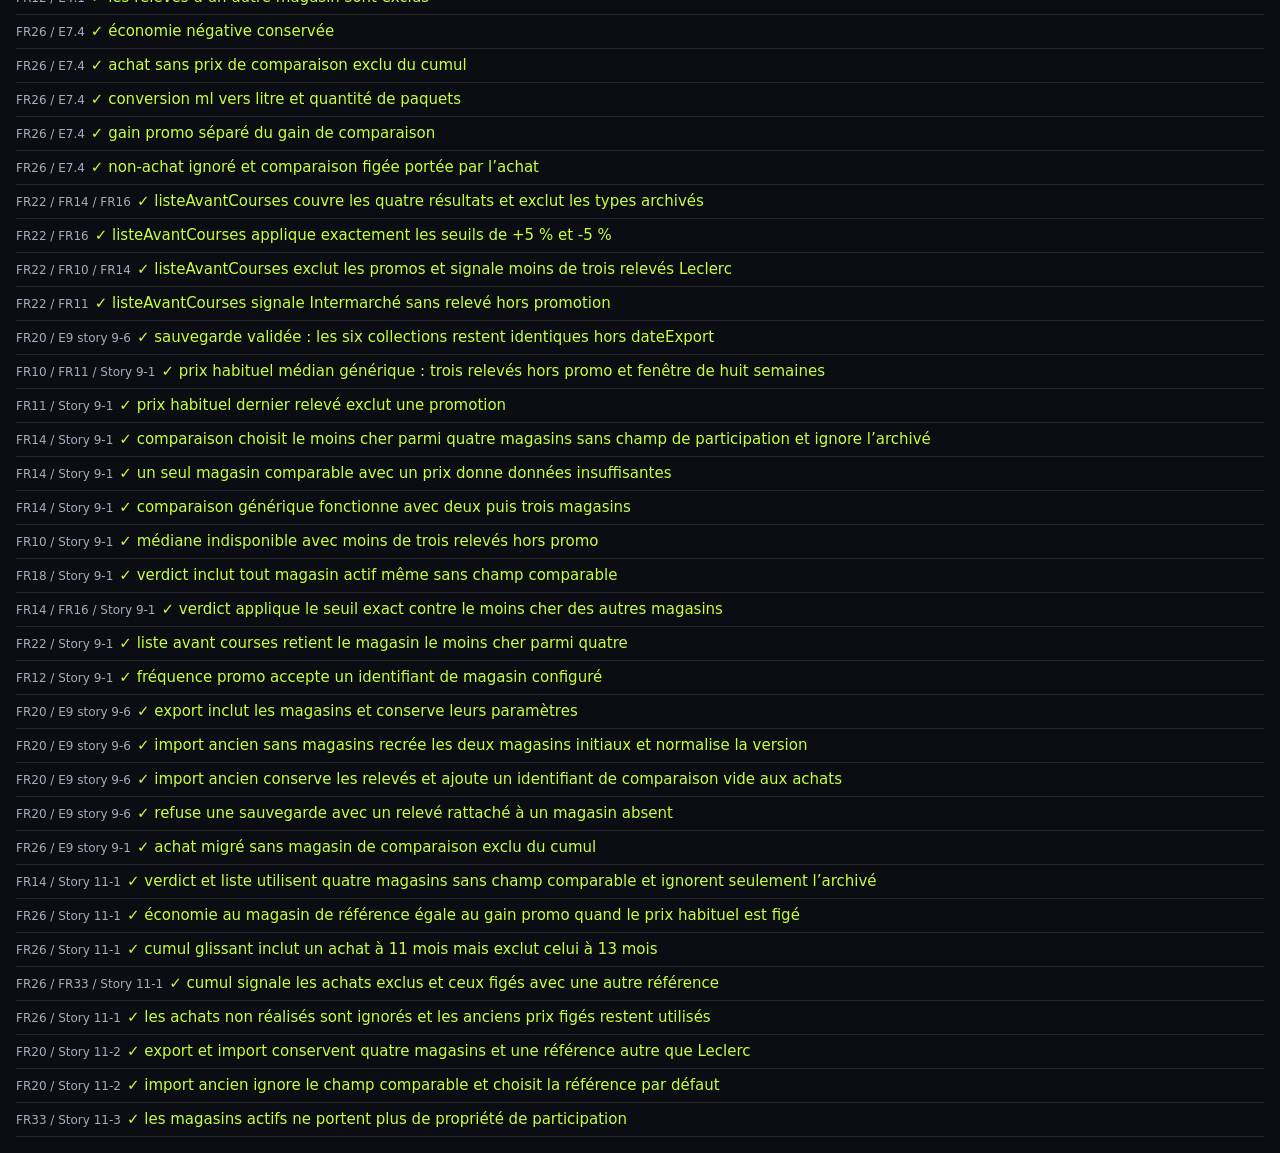
==== commit 1350442c: "Lot J — 11-3 : choisir le magasin de référence dans les réglages" ====
--- a/tests.html
+++ b/tests.html
@@ -304,6 +304,9 @@
  egal(Object.prototype.hasOwnProperty.call(r.valeur.magasins[0],'comparable'),false);
 });
 
+
+test('FR33 / Story 11-3','les magasins actifs ne portent plus de propriété de participation',()=>{const magasins=MAGASINS_TEST.map(({comparable,...m})=>m).filter(m=>!m.archive);egal(magasins.some(m=>m.id==='d'),true);egal(magasins.every(m=>!Object.prototype.hasOwnProperty.call(m,'comparable')),true);});
+
 const ko=lignes.filter(r=>!r.ok), bilanTexte=ko.length?ko.length+' échec(s) sur '+lignes.length:'Tous les tests passent ('+lignes.length+')';
 if(typeof document==='undefined'){console.log(bilanTexte);ko.forEach(r=>console.log('ÉCHEC ['+r.exigence+'] '+r.nom+' — '+r.msg));if(ko.length)process.exitCode=1;}
 else{const bilan=document.getElementById('bilan');bilan.textContent=bilanTexte;bilan.className=ko.length?'ko':'ok';const ul=document.getElementById('liste');[...ko,...lignes.filter(r=>r.ok)].forEach(r=>{const li=document.createElement('li');li.className=r.ok?'ok':'ko';const ex=document.createElement('span');ex.className='exi';ex.textContent=r.exigence;li.append(ex,document.createTextNode((r.ok?'✓':'✗')+' '+r.nom));if(!r.ok){const m=document.createElement('span');m.className='msg';m.textContent=r.msg;li.append(m);}ul.append(li);});}
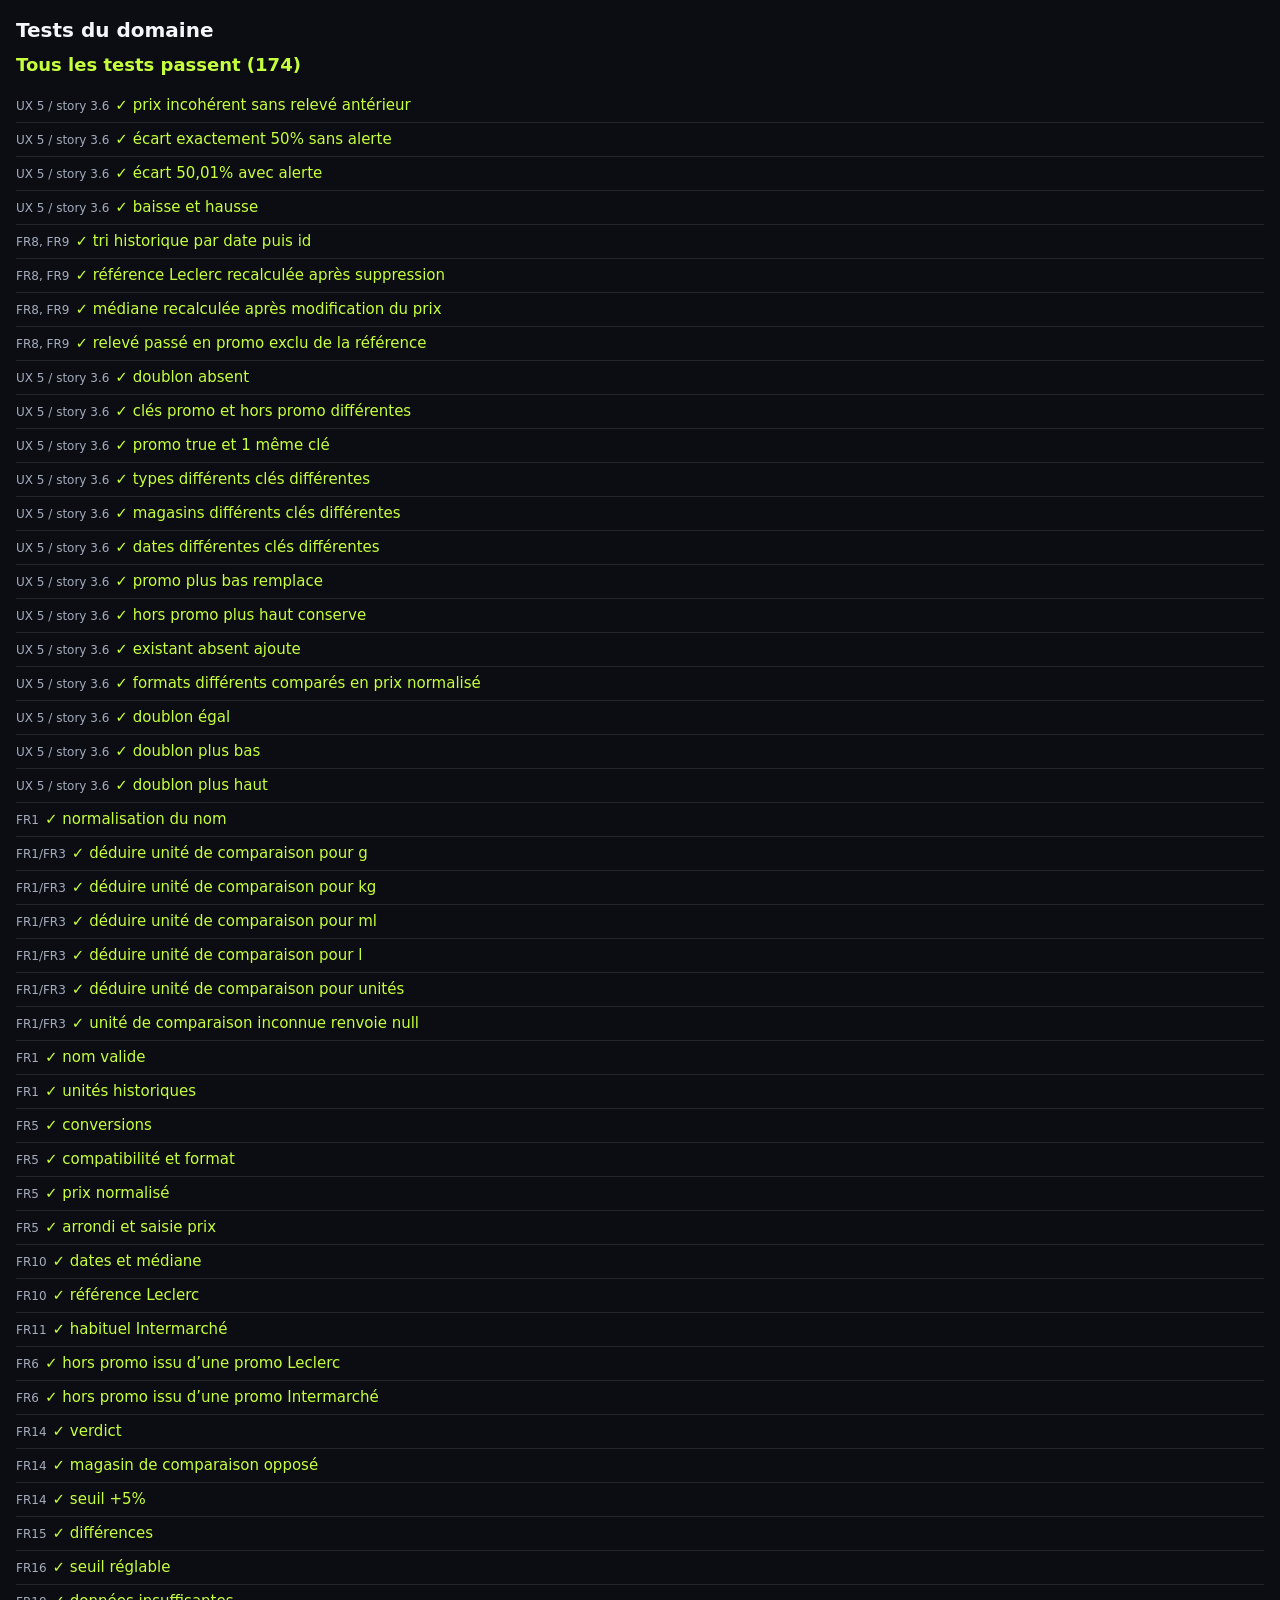
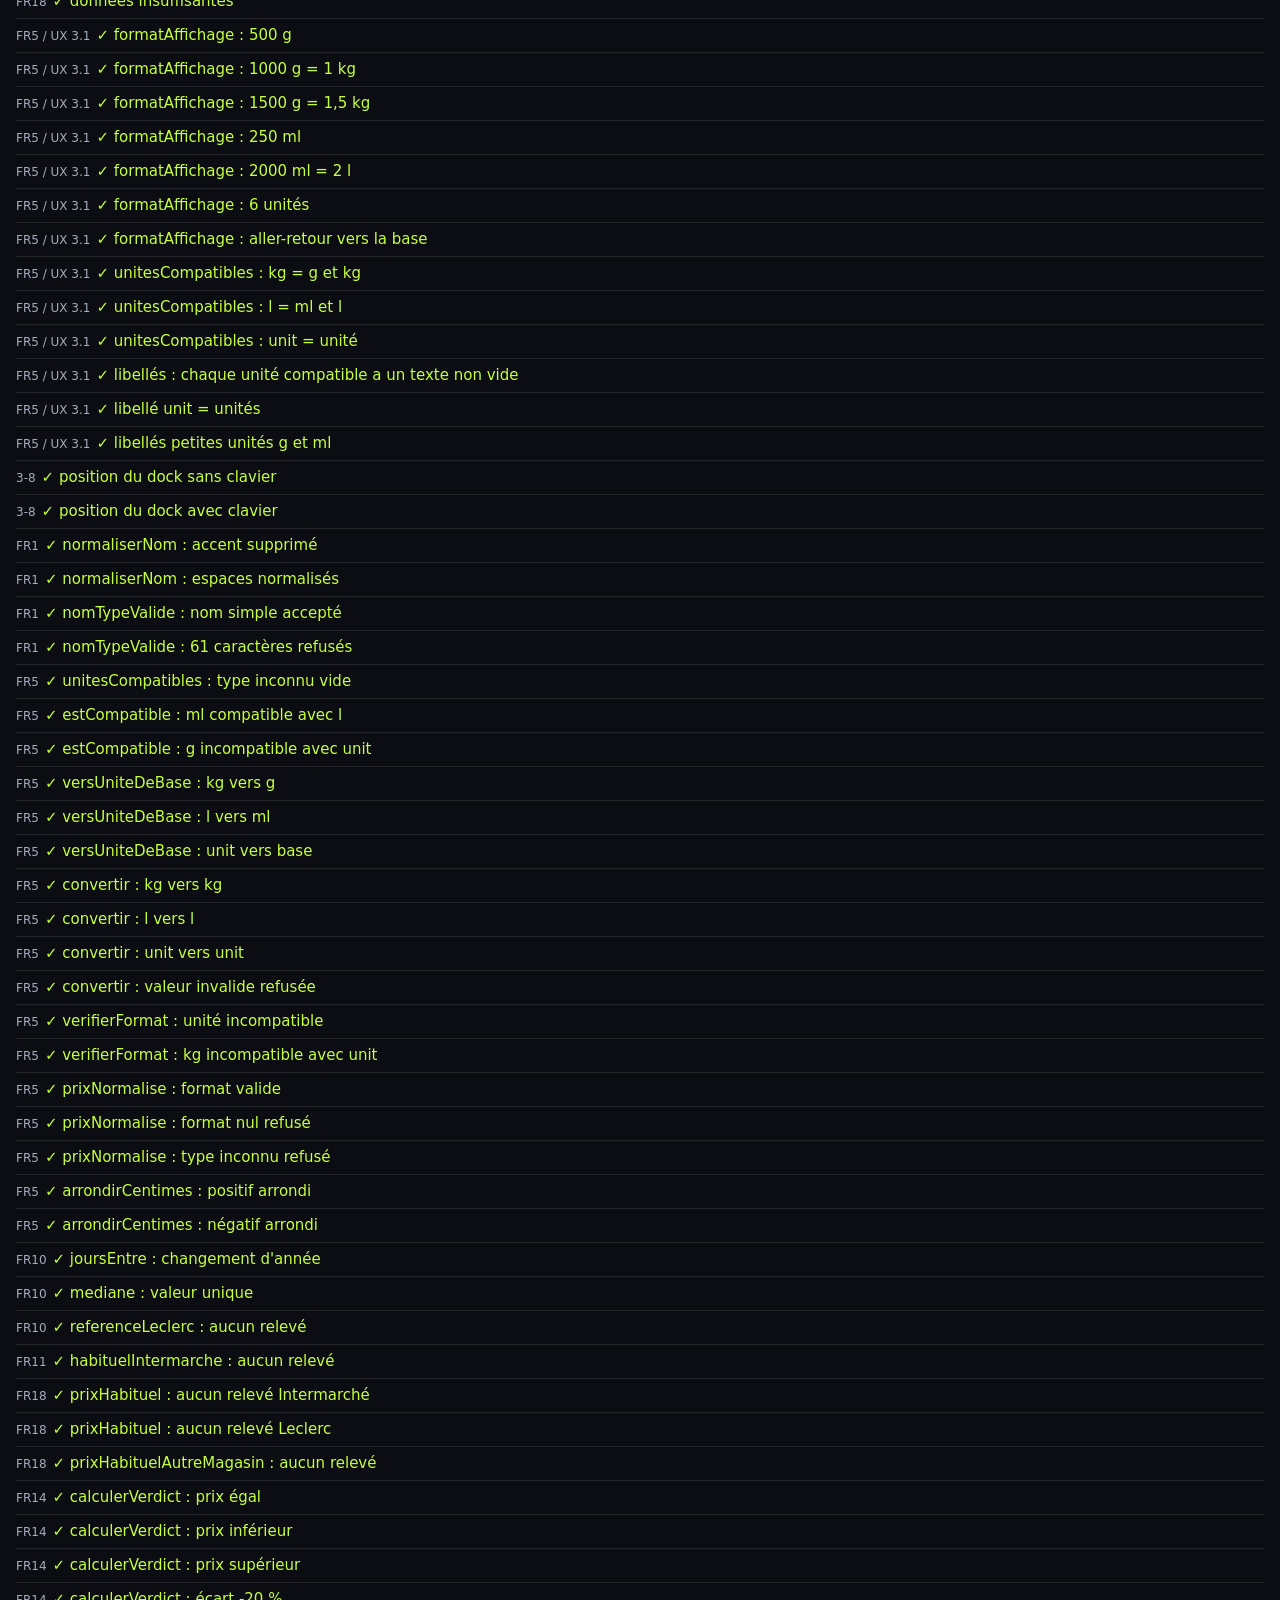
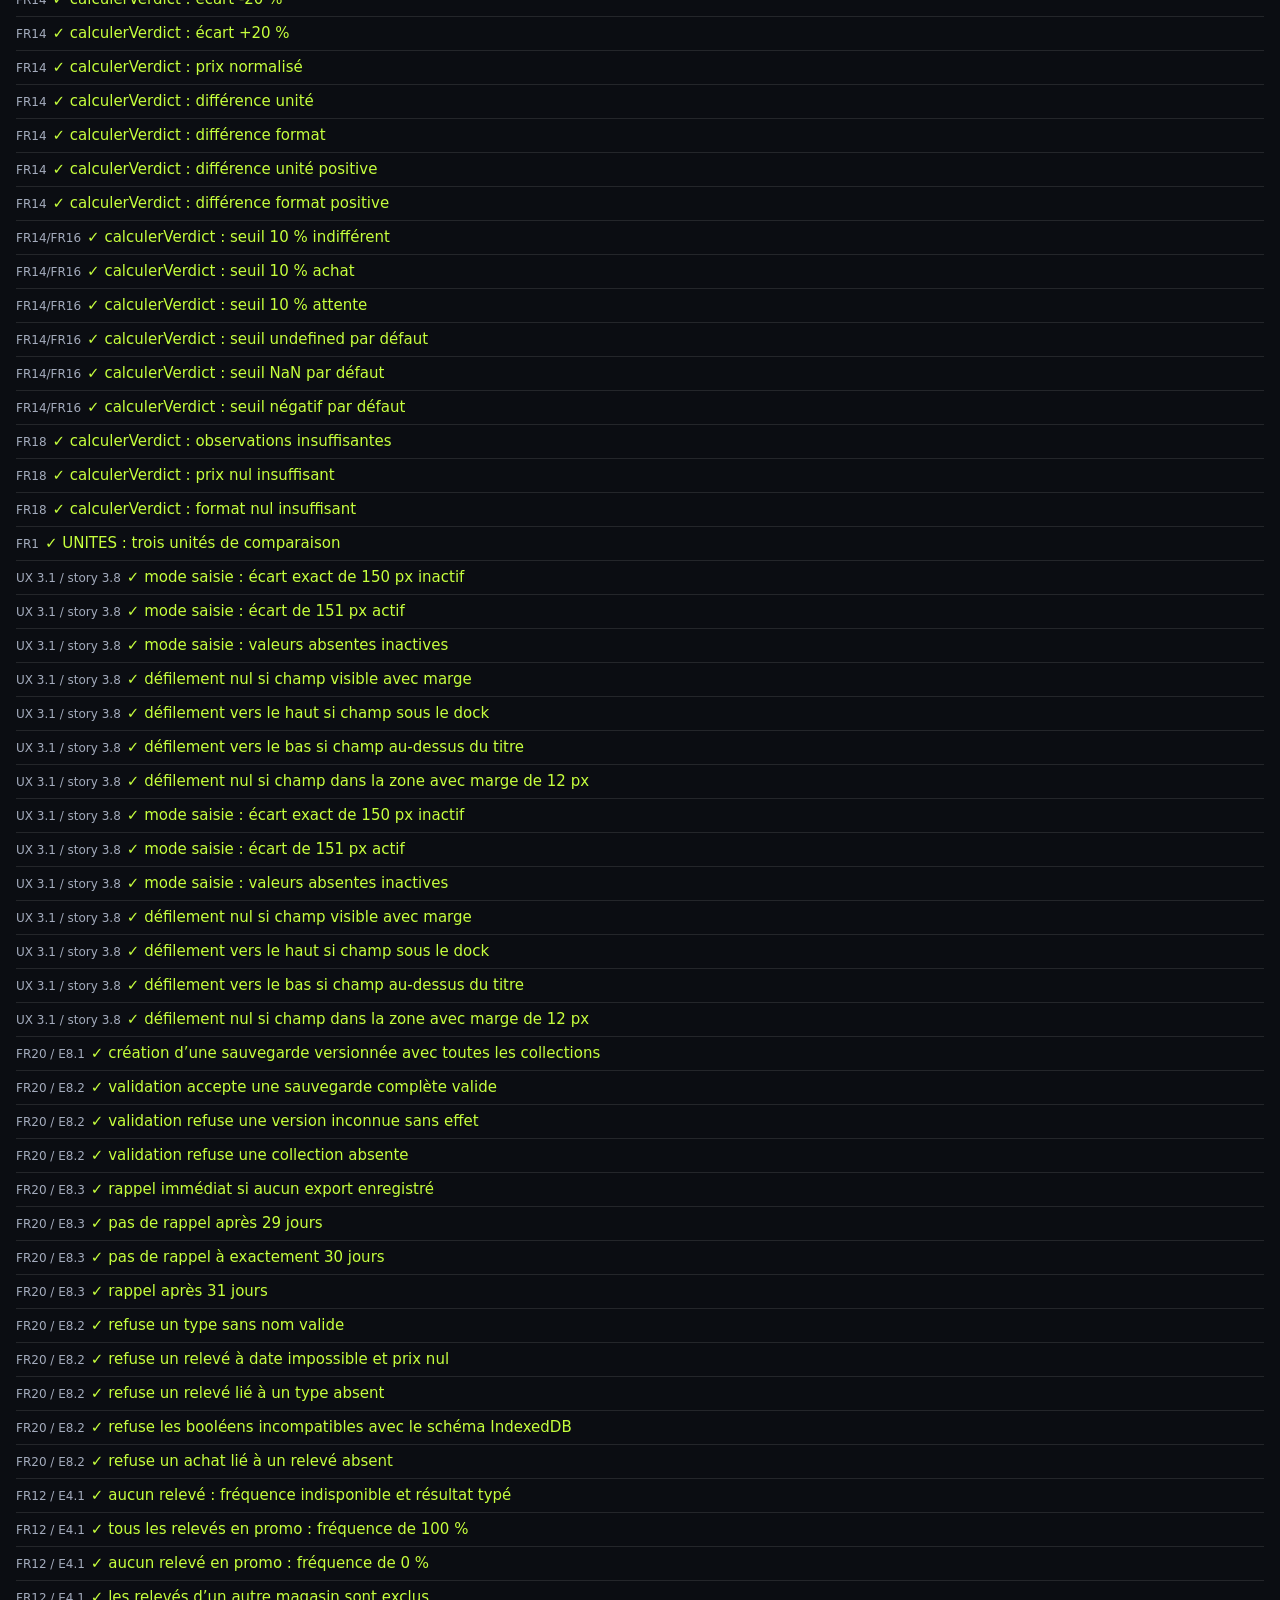
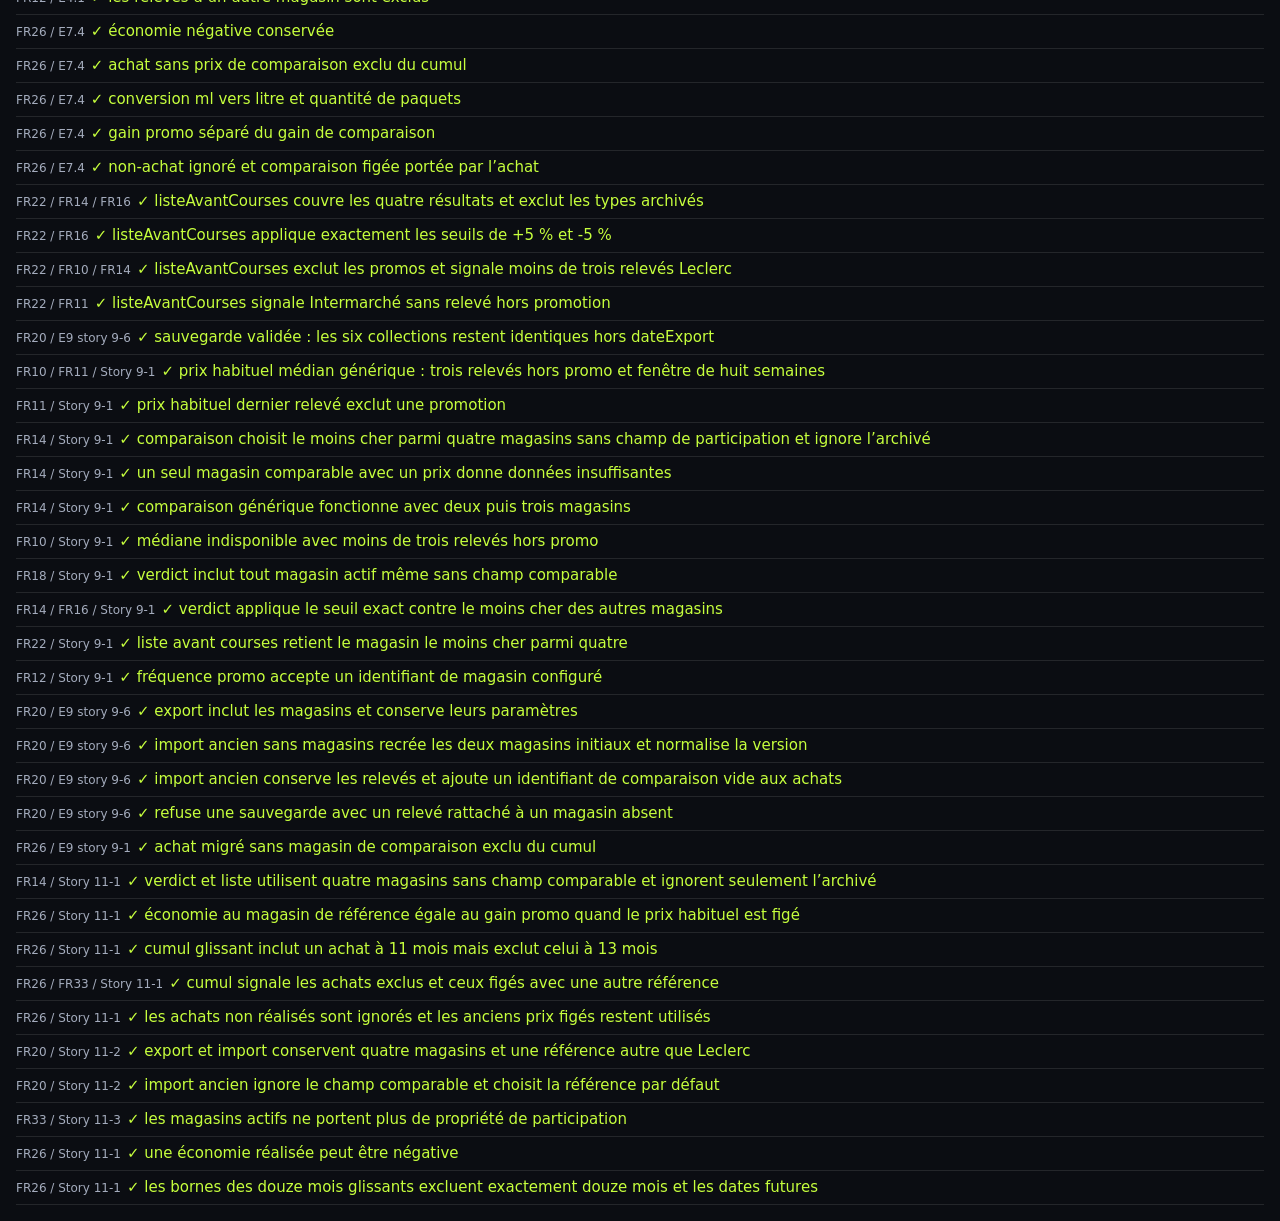
==== commit a3134094: "Lot J — 11-4 : finaliser les assertions du Bilan" ====
--- a/tests.html
+++ b/tests.html
@@ -307,6 +307,17 @@
 
 test('FR33 / Story 11-3','les magasins actifs ne portent plus de propriété de participation',()=>{const magasins=MAGASINS_TEST.map(({comparable,...m})=>m).filter(m=>!m.archive);egal(magasins.some(m=>m.id==='d'),true);egal(magasins.every(m=>!Object.prototype.hasOwnProperty.call(m,'comparable')),true);});
 
+
+test('FR26 / Story 11-1','une économie réalisée peut être négative',()=>{
+ const r=calculerEconomieRealisee({achete:1,quantite:1,prixPayeCentimes:200,format:1000,prixComparaisonCentimes:100,prixHabituelMemeMagasinCentimes:300,magasinComparaison:'ref'},'kg');
+ egal(r.economieCentimes,-100);
+});
+test('FR26 / Story 11-1','les bornes des douze mois glissants excluent exactement douze mois et les dates futures',()=>{
+ const type=[{id:1,unite:'kg'}],base={type:1,achete:1,quantite:1,prixPayeCentimes:100,format:1000,prixComparaisonCentimes:200,prixHabituelMemeMagasinCentimes:150,magasinComparaison:'ref'};
+ const r=calculerEconomieSur12Mois([{...base,id:1,date:'2025-10-04'},{...base,id:2,date:'2025-10-05'},{...base,id:3,date:'2026-10-05'}],type,'2026-10-04','ref');
+ egal(r.achatsComptes,1);egal(r.economieCentimes,100);
+});
+
 const ko=lignes.filter(r=>!r.ok), bilanTexte=ko.length?ko.length+' échec(s) sur '+lignes.length:'Tous les tests passent ('+lignes.length+')';
 if(typeof document==='undefined'){console.log(bilanTexte);ko.forEach(r=>console.log('ÉCHEC ['+r.exigence+'] '+r.nom+' — '+r.msg));if(ko.length)process.exitCode=1;}
 else{const bilan=document.getElementById('bilan');bilan.textContent=bilanTexte;bilan.className=ko.length?'ko':'ok';const ul=document.getElementById('liste');[...ko,...lignes.filter(r=>r.ok)].forEach(r=>{const li=document.createElement('li');li.className=r.ok?'ok':'ko';const ex=document.createElement('span');ex.className='exi';ex.textContent=r.exigence;li.append(ex,document.createTextNode((r.ok?'✓':'✗')+' '+r.nom));if(!r.ok){const m=document.createElement('span');m.className='msg';m.textContent=r.msg;li.append(m);}ul.append(li);});}
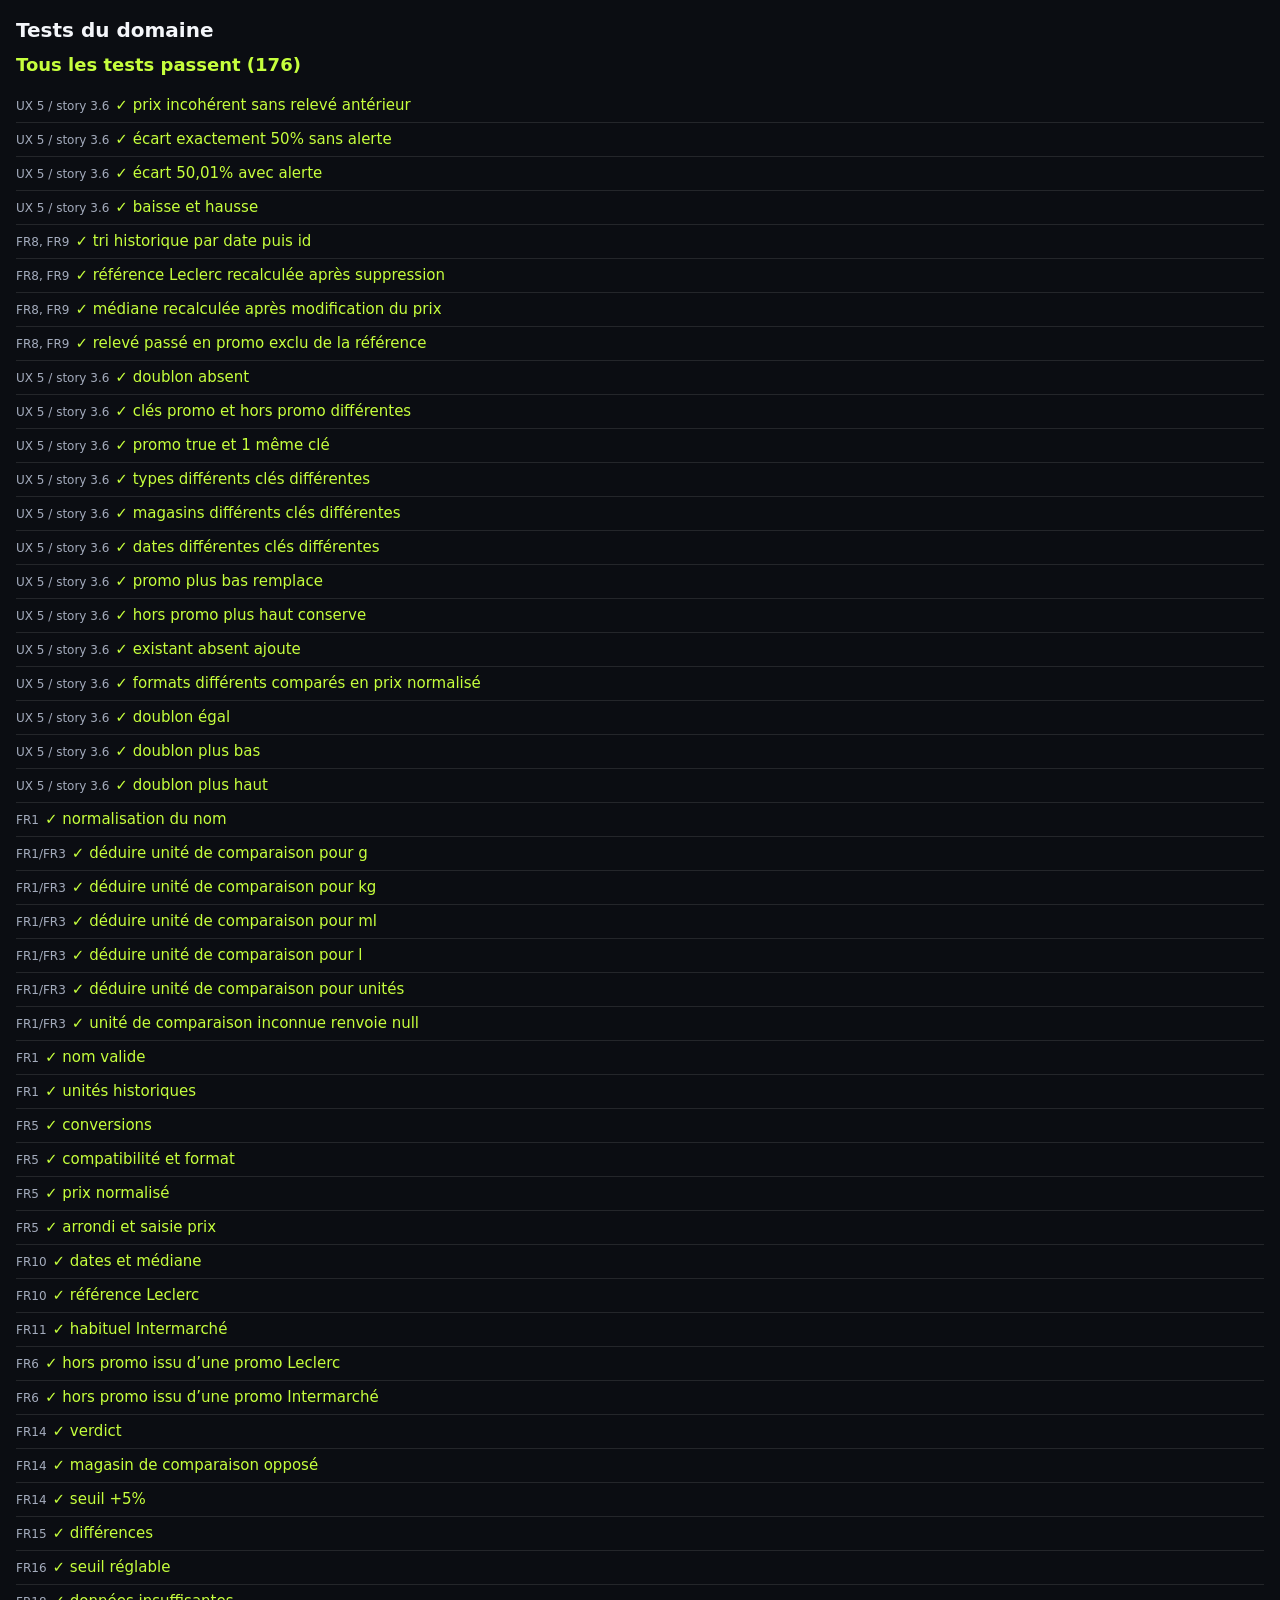
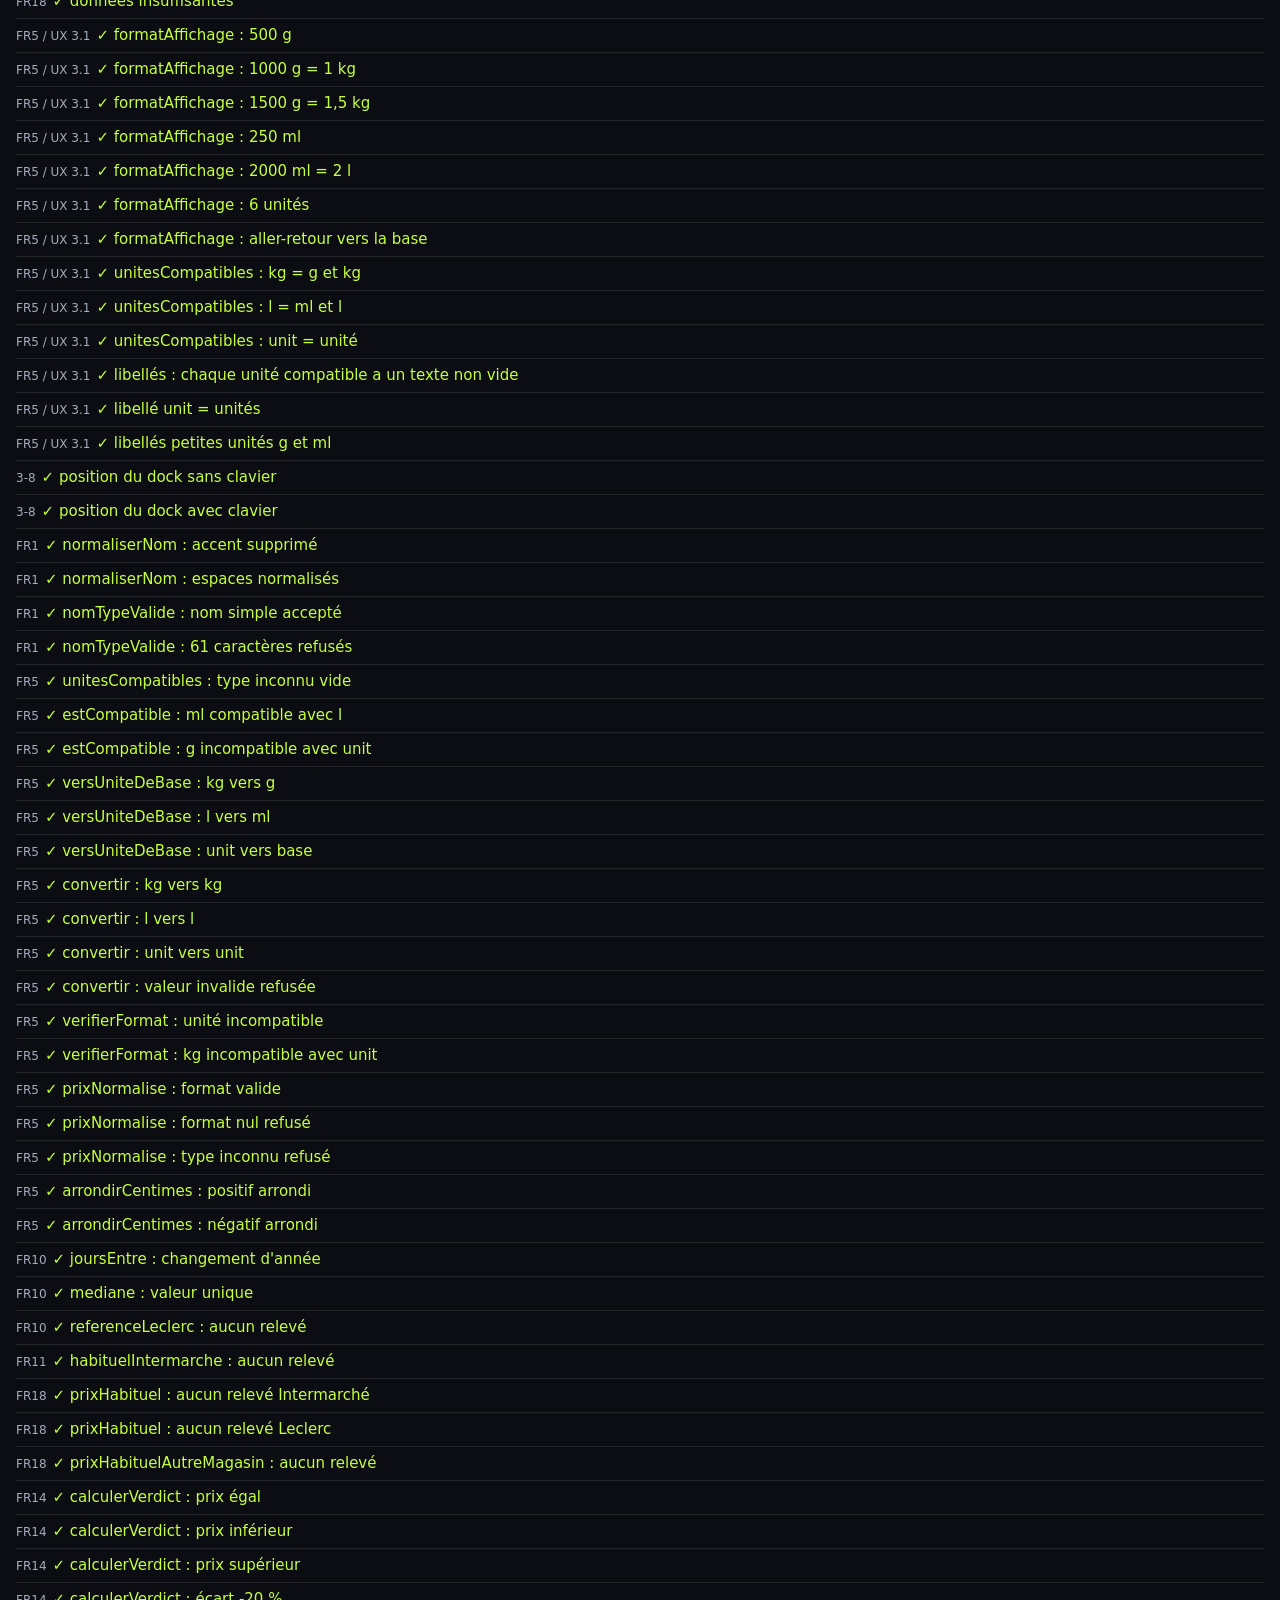
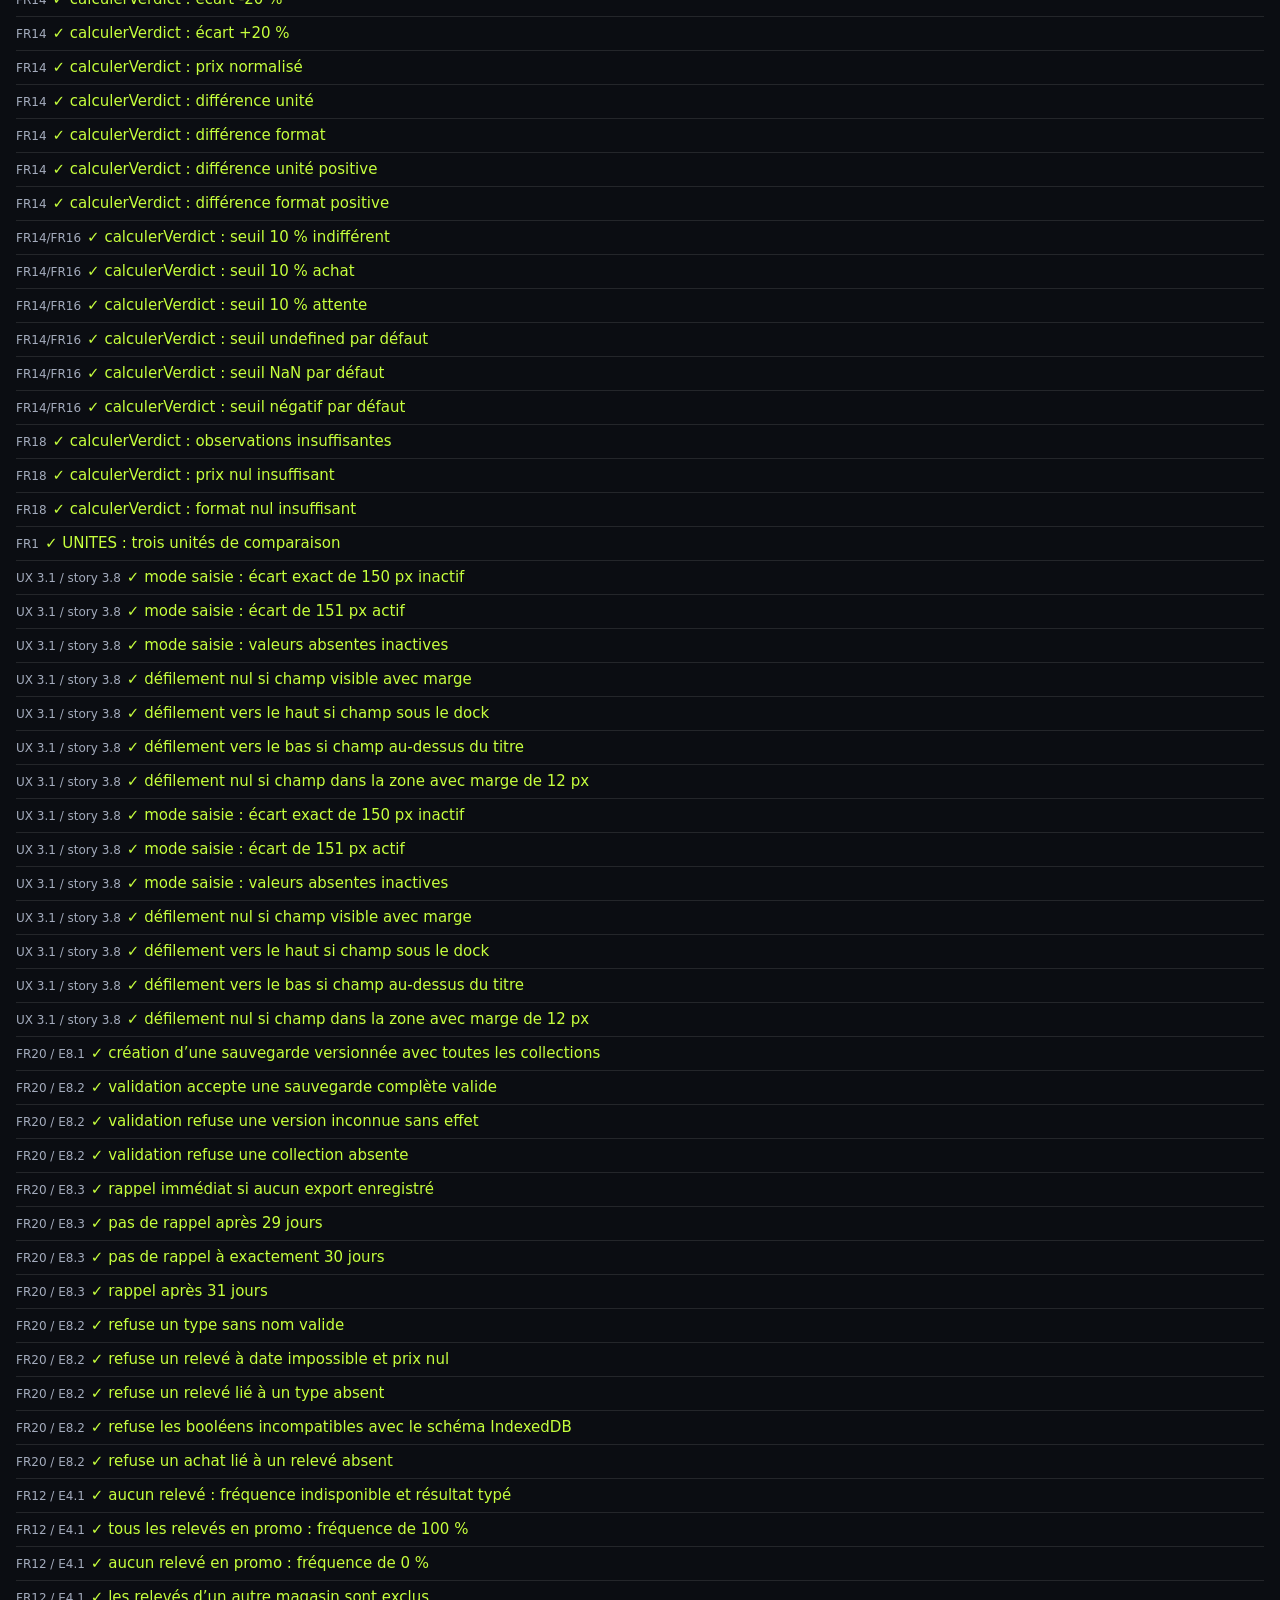
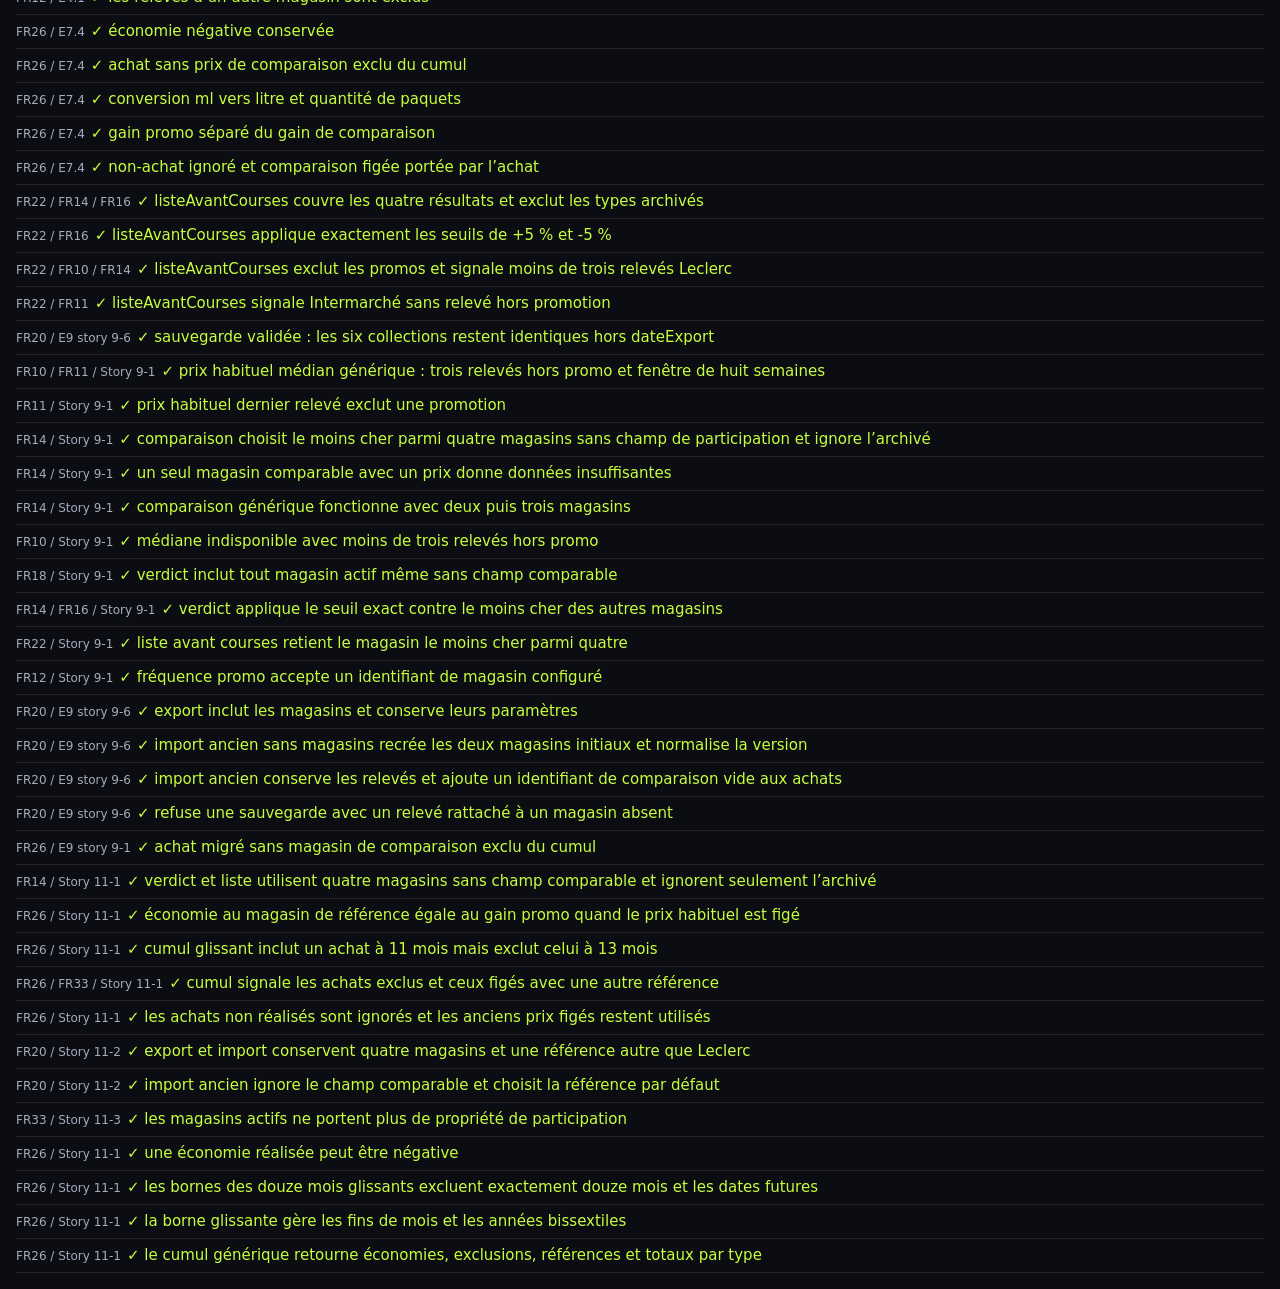
==== commit 0800540e: "Lot J — 11-4 : peaufiner le Bilan et couvrir les cumuls du domaine" ====
--- a/tests.html
+++ b/tests.html
@@ -13,7 +13,7 @@
 import { creerSauvegarde, validerSauvegarde, etatRappelExport } from './backup.js';
 import { frequencePromos } from './domain.js';
 import { modeSaisieActif, positionDefilement, VERDICT, UNITES, LIBELLE_UNITE, normaliserNom, nomTypeValide, deduireUniteComparaison, unitesCompatibles, estCompatible, versUniteDeBase, convertir, verifierFormat, arrondirCentimes, analyserPrixSaisie, formaterPrixEuros, formaterPrixNormalise, prixNormalise, joursEntre, mediane,  estPrixIncoherent, decisionDoublon, analyserDoublon, cleDoublon, formatAffichage, trierReleves, prixHabituelMagasin, trouverMagasinComparaison, calculerVerdictMagasins, listeAvantCoursesMagasins } from './domain.js';
-const { calculerEconomieRealisee, calculerEconomieSur12Mois, calculerEconomieDepuisDebut, calculerEconomieParType, compterAchatsExclus, compterAchatsAutreMagasinReference } = await import('./domain.js');
+const { calculerEconomieRealisee, calculerCumulEconomieAchats, dateMoinsDouzeMois, calculerEconomieSur12Mois, calculerEconomieDepuisDebut, calculerEconomieParType, compterAchatsExclus, compterAchatsAutreMagasinReference } = await import('./domain.js');
 const resultats={reussis:0,echecs:0,details:[]},lignes=[]; function test(exigence,nom,fn){let msg=null;try{fn()}catch(e){msg=e.message}if(msg){resultats.echecs++;resultats.details.push(exigence+' '+nom+' : '+msg)}else resultats.reussis++;lignes.push({ok:!msg,exigence,nom,msg});}
 function egal(a,b,msg=''){if(JSON.stringify(a)!==JSON.stringify(b))throw new Error(msg+' attendu '+JSON.stringify(b)+', obtenu '+JSON.stringify(a));}
 function proche(a,b,eps=1e-6){if(typeof a!=='number'||Math.abs(a-b)>eps)throw new Error('attendu ≈ '+b+', obtenu '+a);}
@@ -318,6 +318,17 @@
  egal(r.achatsComptes,1);egal(r.economieCentimes,100);
 });
 
+
+test('FR26 / Story 11-1','la borne glissante gère les fins de mois et les années bissextiles',()=>{
+ egal(dateMoinsDouzeMois('2024-02-29'),'2023-02-28');
+ egal(dateMoinsDouzeMois('2026-03-31'),'2025-03-31');
+});
+test('FR26 / Story 11-1','le cumul générique retourne économies, exclusions, références et totaux par type',()=>{
+ const types=[{id:1,unite:'kg'}],base={type:1,achete:1,quantite:1,prixPayeCentimes:200,format:1000,prixComparaisonCentimes:100,prixHabituelMemeMagasinCentimes:300,magasinComparaison:'ref',date:'2026-10-02'};
+ const r=calculerCumulEconomieAchats([base,{...base,id:2,prixComparaisonCentimes:null,magasinComparaison:''}],types,{dateDebut:'2026-10-01',dateFin:'2026-10-04',magasinReference:'ref'});
+ egal(r.economieCentimes,-100);egal(r.achatsComptes,1);egal(r.achatsExclus,1);egal(r.achatsAutreMagasinReference,0);egal(r.parType.length,1);egal(r.parType[0].economieCentimes,-100);
+});
+
 const ko=lignes.filter(r=>!r.ok), bilanTexte=ko.length?ko.length+' échec(s) sur '+lignes.length:'Tous les tests passent ('+lignes.length+')';
 if(typeof document==='undefined'){console.log(bilanTexte);ko.forEach(r=>console.log('ÉCHEC ['+r.exigence+'] '+r.nom+' — '+r.msg));if(ko.length)process.exitCode=1;}
 else{const bilan=document.getElementById('bilan');bilan.textContent=bilanTexte;bilan.className=ko.length?'ko':'ok';const ul=document.getElementById('liste');[...ko,...lignes.filter(r=>r.ok)].forEach(r=>{const li=document.createElement('li');li.className=r.ok?'ok':'ko';const ex=document.createElement('span');ex.className='exi';ex.textContent=r.exigence;li.append(ex,document.createTextNode((r.ok?'✓':'✗')+' '+r.nom));if(!r.ok){const m=document.createElement('span');m.className='msg';m.textContent=r.msg;li.append(m);}ul.append(li);});}
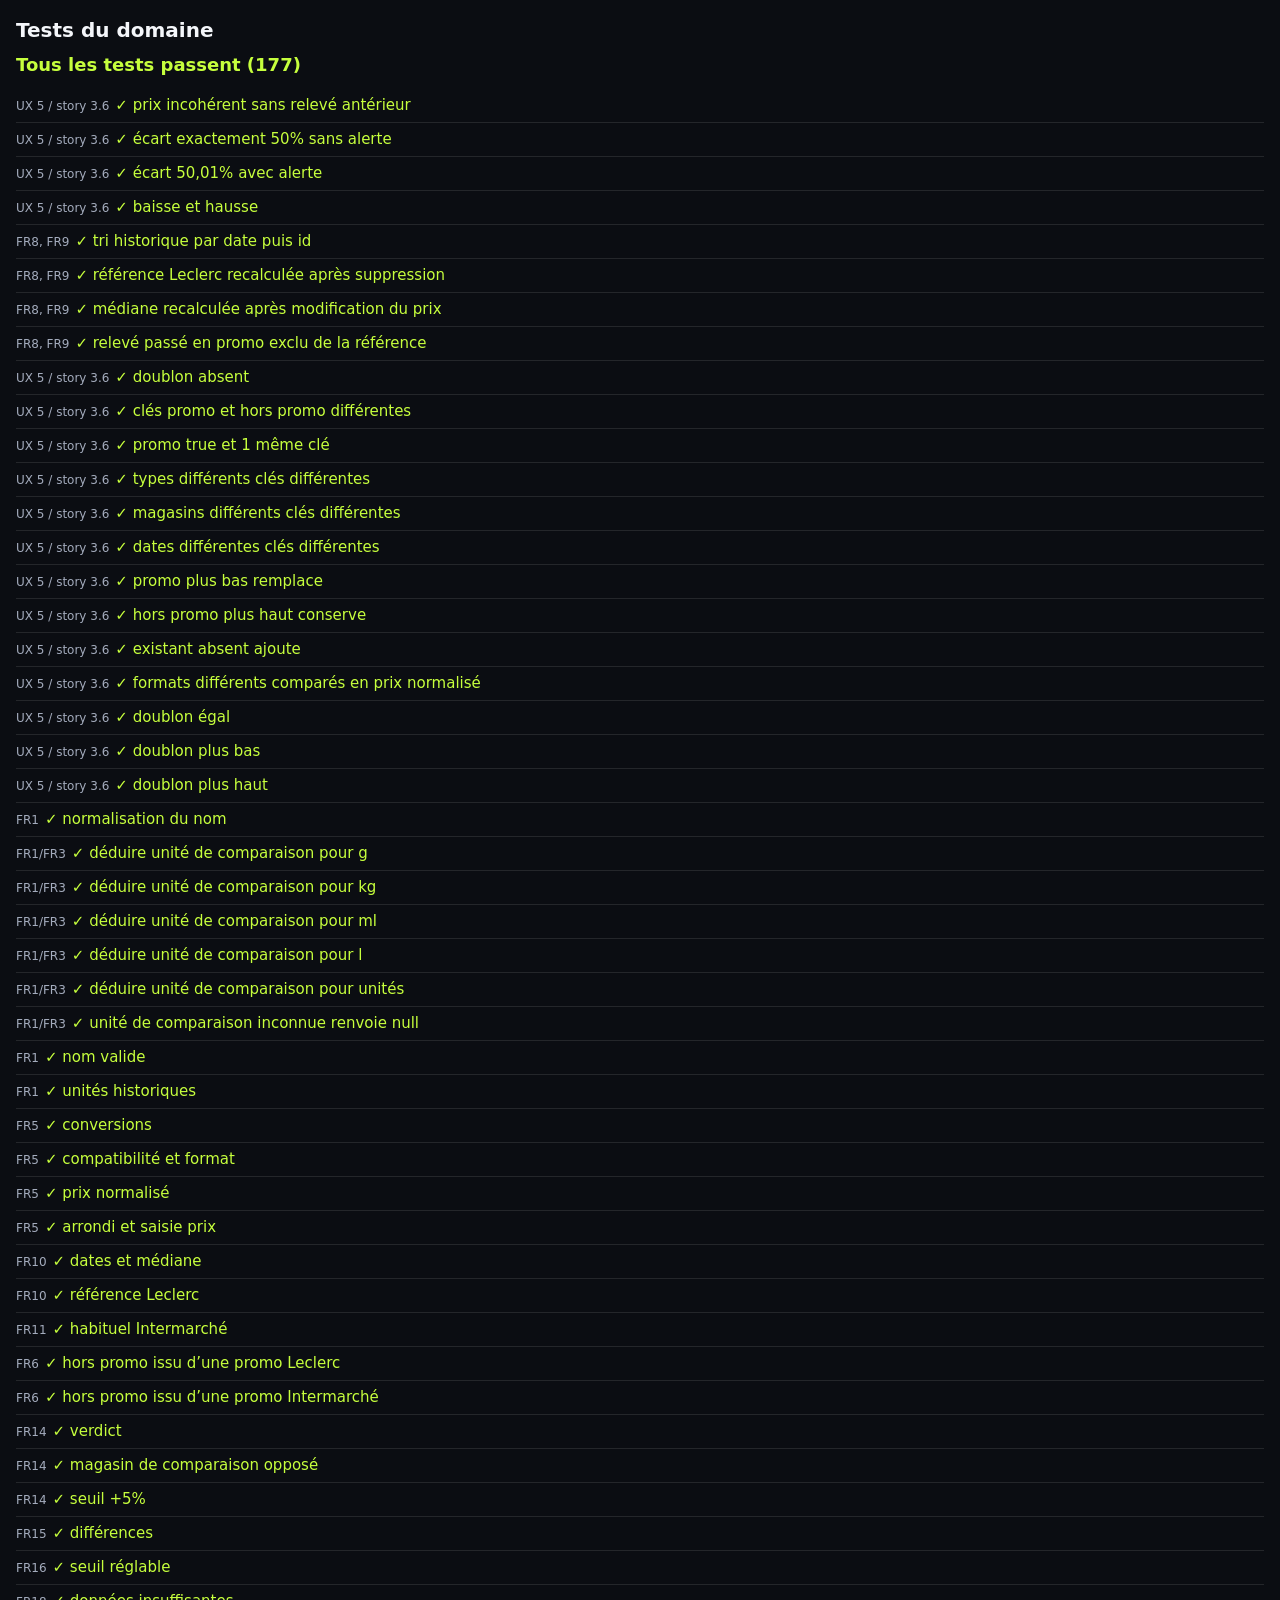
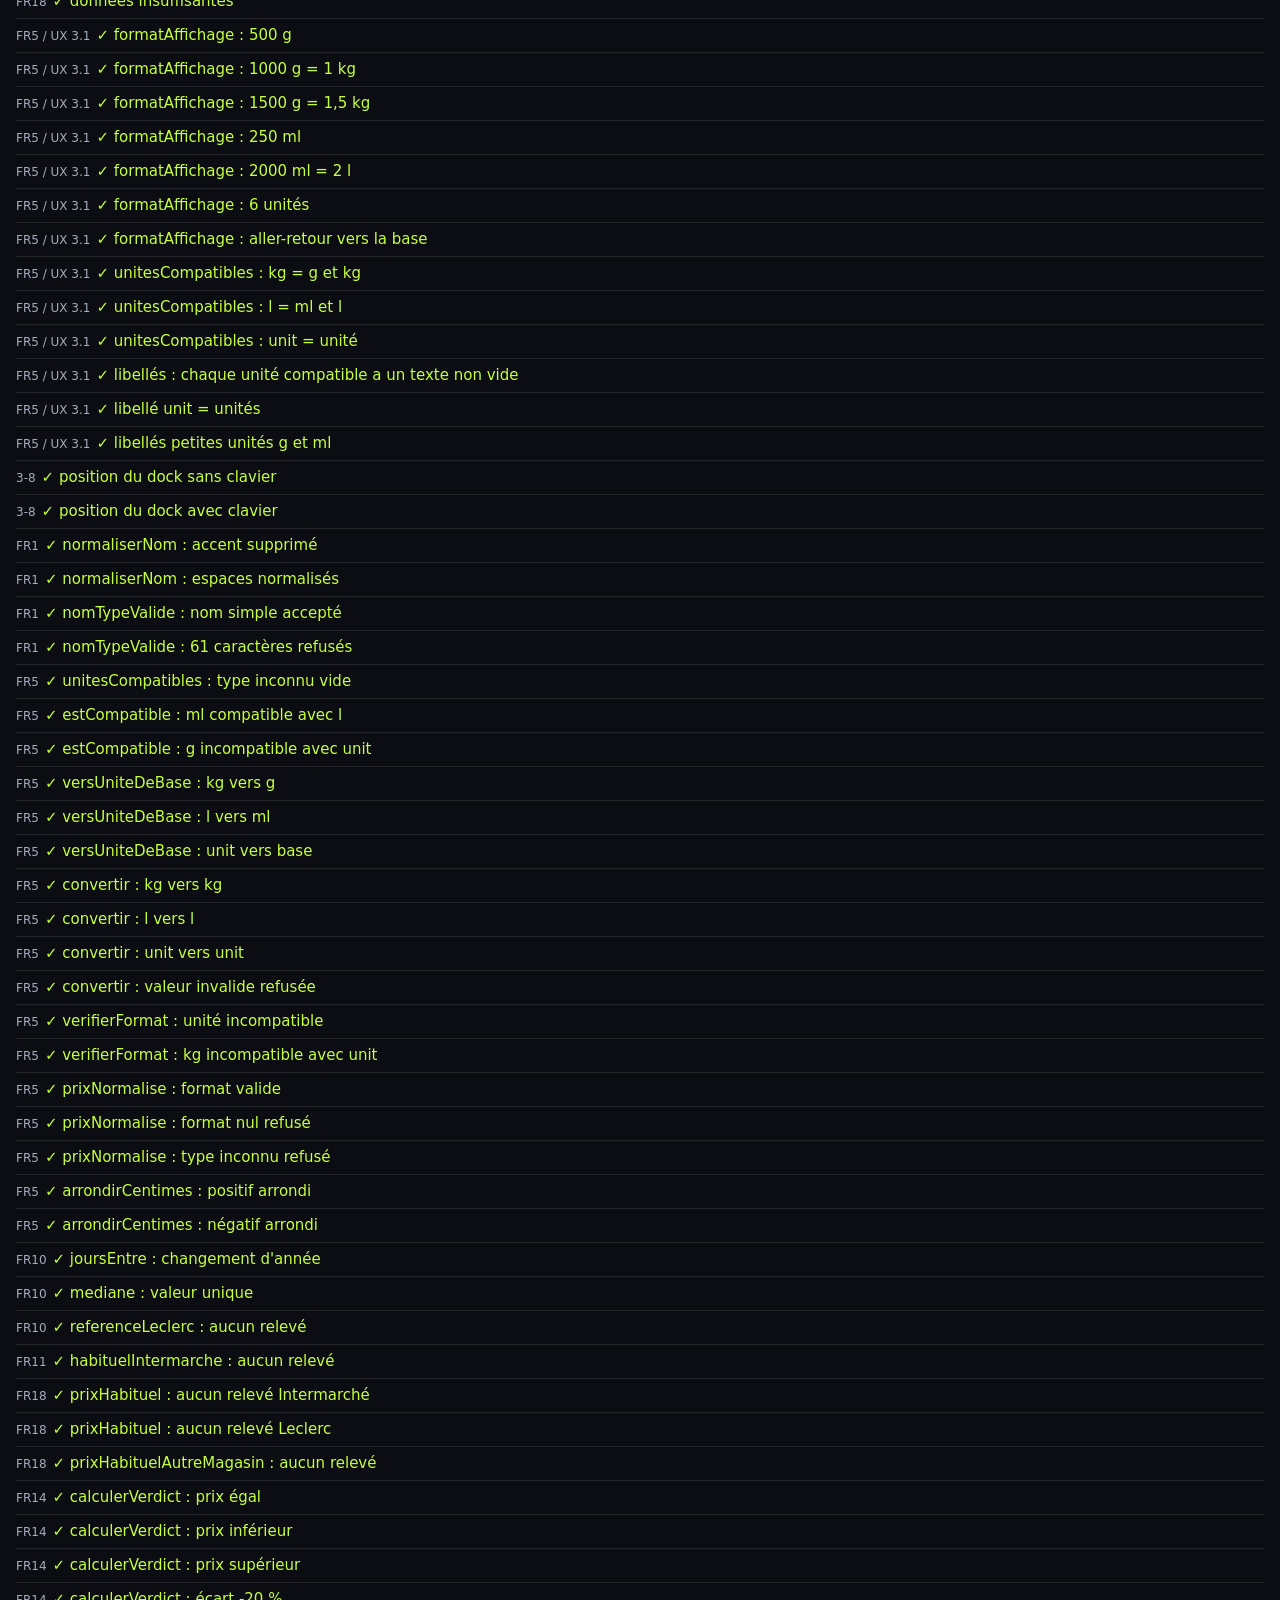
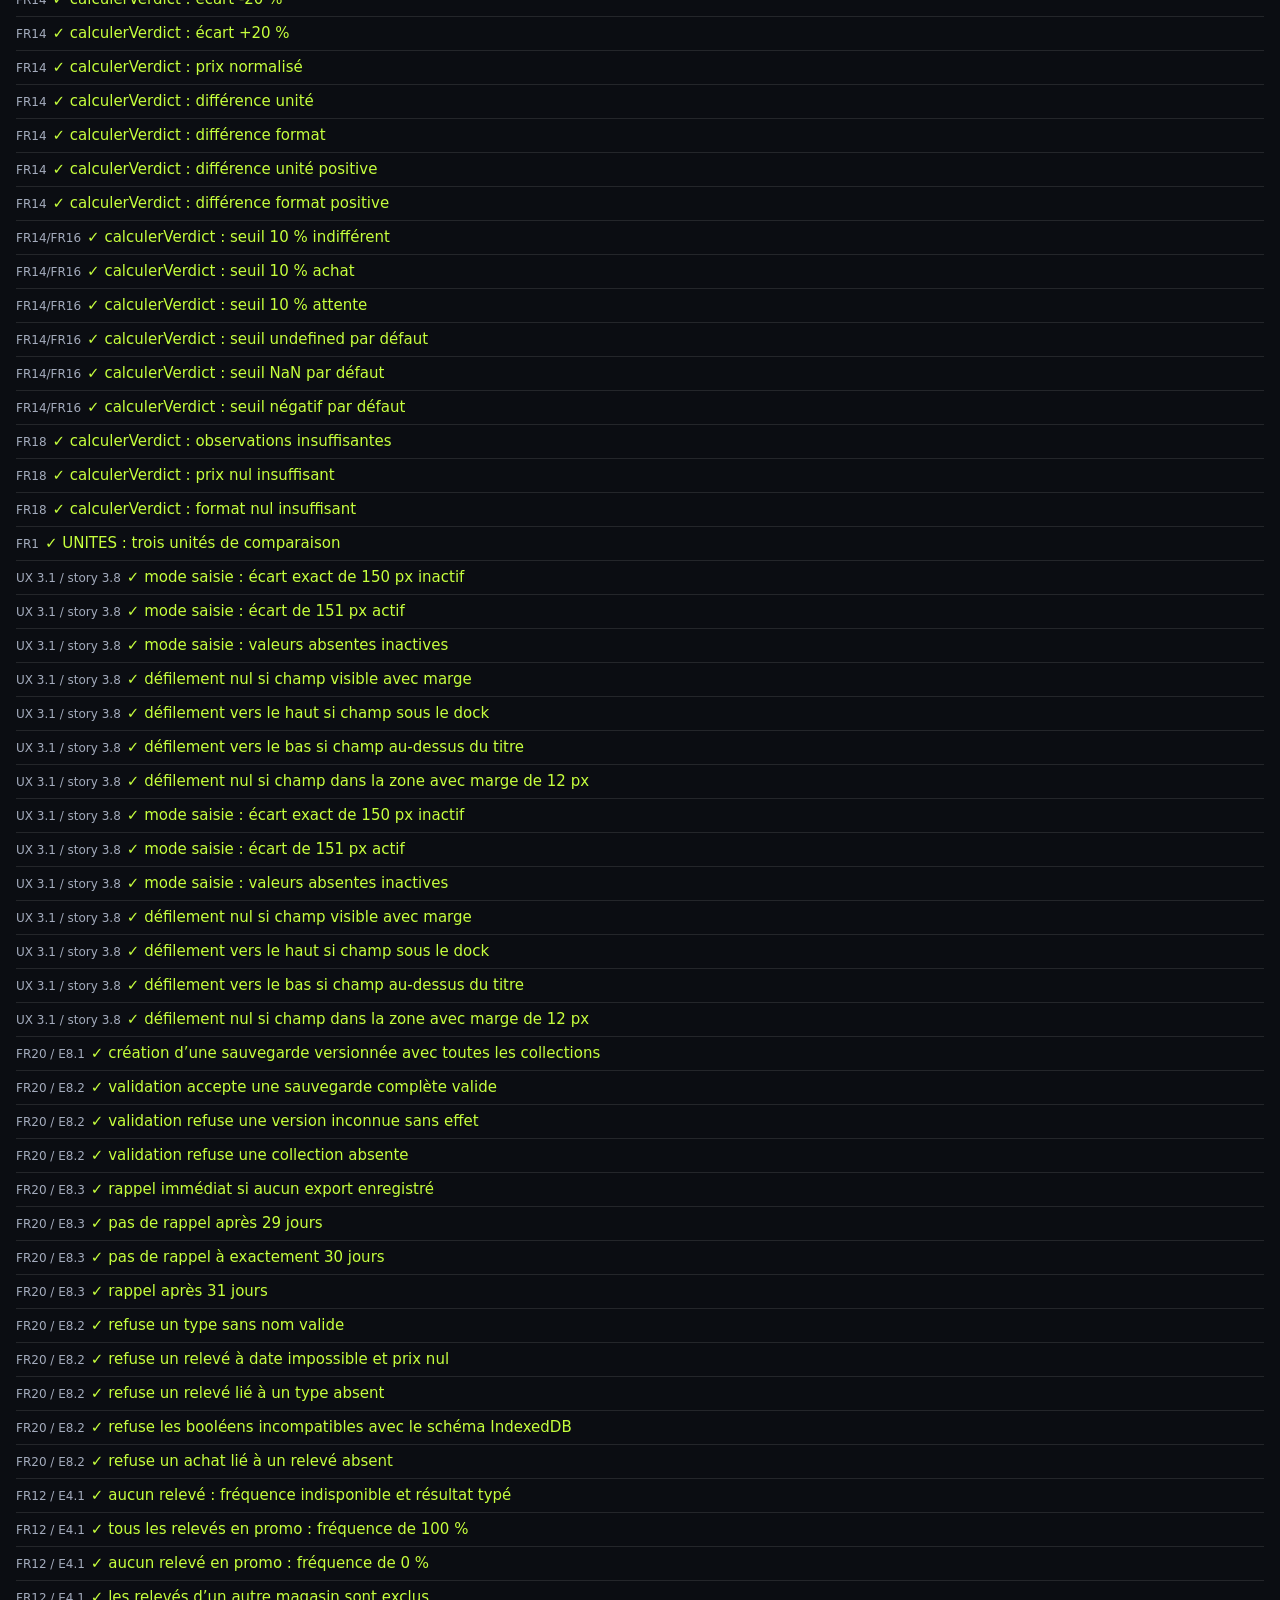
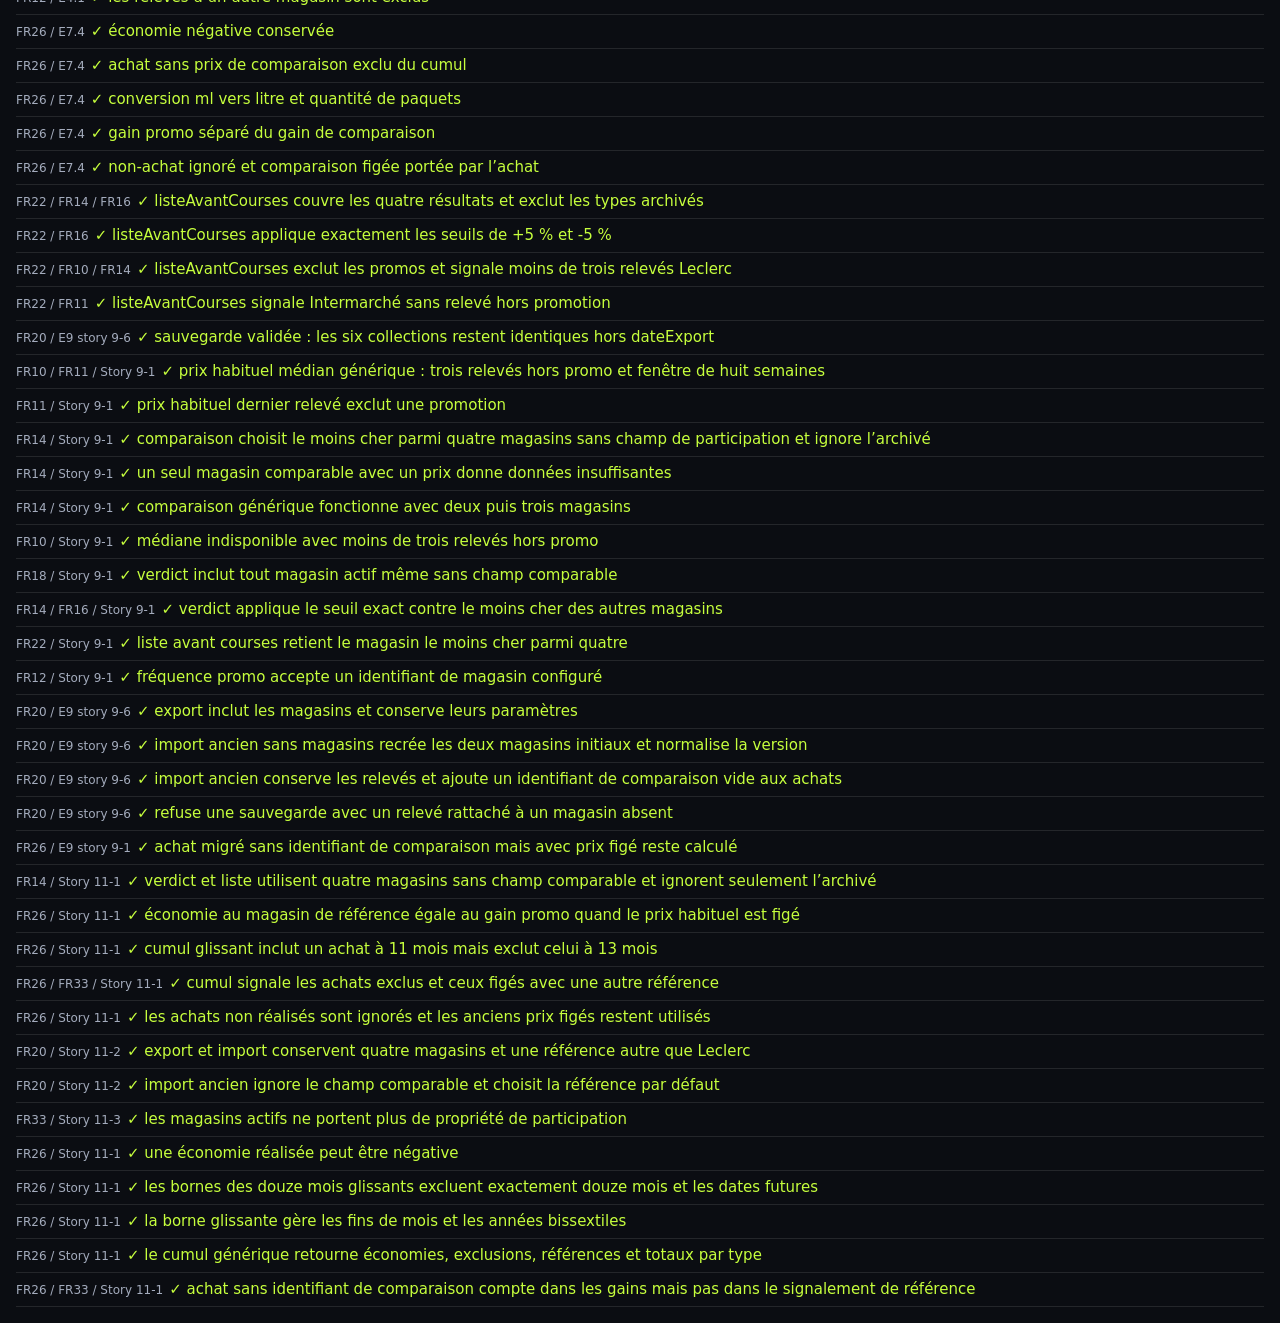
==== commit c3318556: "Lot J — 11-1 : conserver les économies figées sans identifiant de référence" ====
--- a/tests.html
+++ b/tests.html
@@ -249,7 +249,7 @@
 test('FR20 / E9 story 9-6','import ancien conserve les relevés et ajoute un identifiant de comparaison vide aux achats',()=>{const p={schemaVersion:1,dateExport:'2026-10-18',types:[{id:1,nom:'Café',nomNormalise:'cafe',unite:'kg',archive:0}],articles:[],releves:[{id:1,type:1,magasin:'leclerc',date:'2026-10-10',prixCentimes:100,format:1000,promo:0}],achats:[{id:1,type:1,observation:1,magasin:'leclerc',date:'2026-10-10',achete:1,quantite:1,prixPayeCentimes:100,format:1000,prixComparaisonCentimes:120,prixHabituelMemeMagasinCentimes:120}],reglages:[]};const r=validerSauvegarde(p,3);egal(r.ok,true);egal(r.valeur.releves.length,1);egal(r.valeur.achats[0].magasinComparaison,'');egal(r.valeur.magasinReference,'leclerc');});
 test('FR20 / E9 story 9-6','refuse une sauvegarde avec un relevé rattaché à un magasin absent',()=>{const p={schemaVersion:2,dateExport:'2026-10-18',types:[],articles:[],releves:[{id:1,type:1,magasin:'absent',date:'2026-10-10',prixCentimes:100,format:1000,promo:0}],achats:[],reglages:[],magasins:[{id:'leclerc',nom:'Leclerc',nomNormalise:'leclerc',enseigne:'Leclerc',localisation:'',couleur:'#5B8CFF',modePrixHabituel:'mediane',comparable:true,archive:false,ordre:1}]};egal(validerSauvegarde(p,2).ok,false);});
 
-test('FR26 / E9 story 9-1','achat migré sans magasin de comparaison exclu du cumul',()=>{const r=calculerEconomieRealisee({achete:1,quantite:1,prixPayeCentimes:100,format:1000,prixComparaisonCentimes:200,prixHabituelMemeMagasinCentimes:150,magasinComparaison:''},'kg');egal(r.ok,true);egal(r.compte,false);egal(r.exclu,true);egal(r.raison,'comparaison-indisponible');});
+test('FR26 / E9 story 9-1','achat migré sans identifiant de comparaison mais avec prix figé reste calculé',()=>{const r=calculerEconomieRealisee({achete:1,quantite:1,prixPayeCentimes:100,format:1000,prixComparaisonCentimes:200,prixHabituelMemeMagasinCentimes:150,magasinComparaison:''},'kg');egal(r.ok,true);egal(r.compte,true);egal(r.exclu,false);egal(r.economieCentimes,100);});
 
 test('FR14 / Story 11-1','verdict et liste utilisent quatre magasins sans champ comparable et ignorent seulement l’archivé',()=>{
  const magasins=MAGASINS_TEST.map(({comparable,...m})=>m);
@@ -329,6 +329,9 @@
  egal(r.economieCentimes,-100);egal(r.achatsComptes,1);egal(r.achatsExclus,1);egal(r.achatsAutreMagasinReference,0);egal(r.parType.length,1);egal(r.parType[0].economieCentimes,-100);
 });
 
+
+test('FR26 / FR33 / Story 11-1','achat sans identifiant de comparaison compte dans les gains mais pas dans le signalement de référence',()=>{const types=[{id:1,unite:'kg'}],a={type:1,achete:1,quantite:1,prixPayeCentimes:100,format:1000,prixComparaisonCentimes:200,prixHabituelMemeMagasinCentimes:150,magasinComparaison:'',date:'2026-10-02'};const r=calculerEconomieDepuisDebut([a],types,'2026-10-04','actuelle');egal(r.achatsComptes,1);egal(r.economieCentimes,100);egal(r.achatsAutreMagasinReference,0);});
+
 const ko=lignes.filter(r=>!r.ok), bilanTexte=ko.length?ko.length+' échec(s) sur '+lignes.length:'Tous les tests passent ('+lignes.length+')';
 if(typeof document==='undefined'){console.log(bilanTexte);ko.forEach(r=>console.log('ÉCHEC ['+r.exigence+'] '+r.nom+' — '+r.msg));if(ko.length)process.exitCode=1;}
 else{const bilan=document.getElementById('bilan');bilan.textContent=bilanTexte;bilan.className=ko.length?'ko':'ok';const ul=document.getElementById('liste');[...ko,...lignes.filter(r=>r.ok)].forEach(r=>{const li=document.createElement('li');li.className=r.ok?'ok':'ko';const ex=document.createElement('span');ex.className='exi';ex.textContent=r.exigence;li.append(ex,document.createTextNode((r.ok?'✓':'✗')+' '+r.nom));if(!r.ok){const m=document.createElement('span');m.className='msg';m.textContent=r.msg;li.append(m);}ul.append(li);});}
